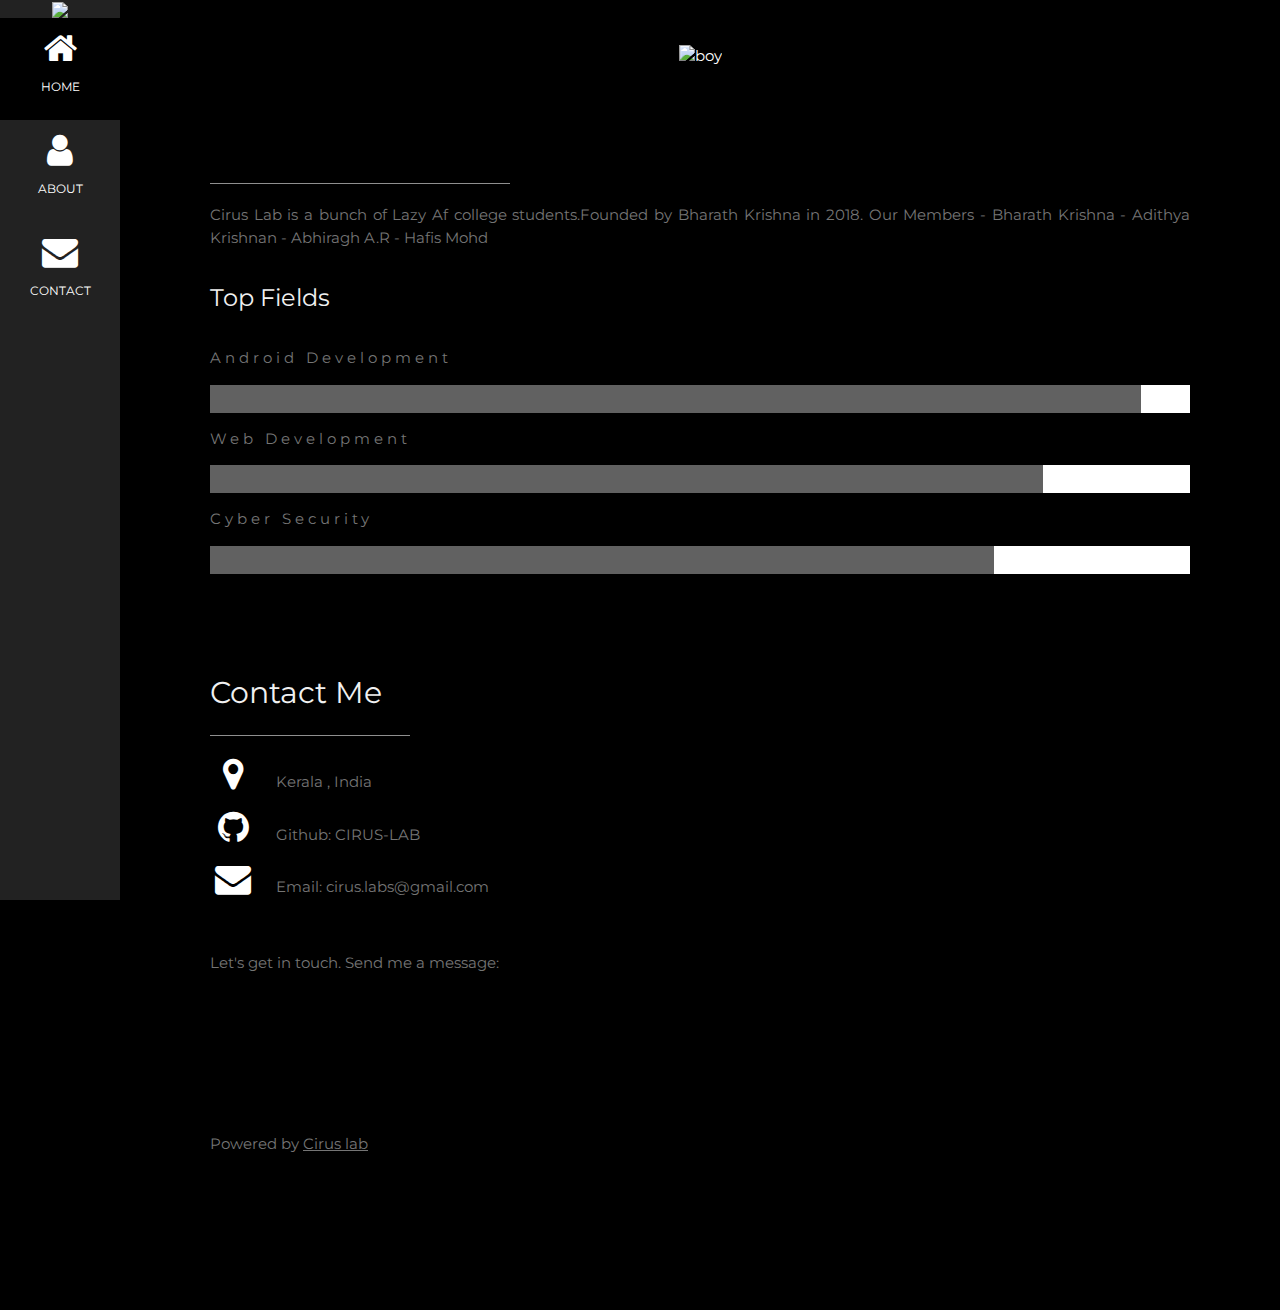
==== index.html @ 88f937fe "Merge pull request #1 from fal3n-4ngel/v2" ====
<!DOCTYPE html>
<html>
<title>Cirus Lab</title>
<meta charset="UTF-8">
<meta name="viewport" content="width=device-width, initial-scale=1">
<link rel="stylesheet" href="https://www.w3schools.com/w3css/4/w3.css">
<link rel="stylesheet" href="https://fonts.googleapis.com/css?family=Montserrat">
<link rel="stylesheet" href="https://cdnjs.cloudflare.com/ajax/libs/font-awesome/4.7.0/css/font-awesome.min.css">
<style>

body, h1,h2,h3,h4,h5,h6 {font-family: "Montserrat", sans-serif}
.w3-row-padding img {margin-bottom: 120px}
/* Set the width of the sidebar to 120px */
.w3-sidebar {width: 120px;background: #222;}
/* Add a left margin to the "page content" that matches the width of the sidebar (120px) */
#main {margin-left: 120px}
/* Remove margins from "page content" on small screens */
@media only screen and (max-width: 600px) {#main {margin-left: 0}}
</style>
<body class="w3-black">

<!-- Icon Bar (Sidebar - hidden on small screens) -->
<nav class="w3-sidebar w3-bar-block w3-small w3-hide-small w3-center">
  <!-- Avatar image in top left corner -->
  <img src="bg.png" style="width:100%">
  <a href="#" class="w3-bar-item w3-button w3-padding-large w3-black">
    <i class="fa fa-home w3-xxlarge"></i>
    <p>HOME</p>
  </a>
  <a href="#about" class="w3-bar-item w3-button w3-padding-large w3-hover-black">
    <i class="fa fa-user w3-xxlarge"></i>
    <p>ABOUT</p>
  </a>
  <a href="#contact" class="w3-bar-item w3-button w3-padding-large w3-hover-black">
    <i class="fa fa-envelope w3-xxlarge"></i>
    <p>CONTACT</p>
  </a>
</nav>

<!-- Navbar on small screens (Hidden on medium and large screens) -->
<div class="w3-top w3-hide-large w3-hide-medium" id="myNavbar">
  <div class="w3-bar w3-black w3-opacity w3-hover-opacity-off w3-center w3-small">
    <a href="#" class="w3-bar-item w3-button" style="width:25% !important">HOME</a>
    <a href="#about" class="w3-bar-item w3-button" style="width:25% !important">ABOUT</a>
    <a href="#contact" class="w3-bar-item w3-button" style="width:25% !important">CONTACT</a>
  </div>
</div>

<!-- Page Content -->
<div class="w3-padding-large" id="main">
  <!-- Header/Home -->
  <header class="w3-container w3-padding-32 w3-center w3-black" id="home">
    <img src="Cirus Lab.png" alt="boy" class="w3-image" width="100%" height="100%">
  </header>

  <!-- About Section -->
  <div class="w3-content w3-justify w3-text-grey w3-padding-64" id="about">
    <hr style="width:300px" class="w3-opacity">
    <p> Cirus Lab is a bunch of Lazy Af college students.Founded by Bharath Krishna in 2018. 
      Our Members
       - Bharath Krishna 
       - Adithya Krishnan
       - Abhiragh A.R
       - Hafis Mohd
    </p>
    <h3 class="w3-padding-16 w3-text-light-grey">Top Fields</h3>
    <p class="w3-wide">Android Development</p>
    <div class="w3-white">
      <div class="w3-dark-grey" style="height:28px;width:95%"></div>
    </div>
    <p class="w3-wide">Web Development</p>
    <div class="w3-white">
      <div class="w3-dark-grey" style="height:28px;width:85%"></div>
    </div>
    <p class="w3-wide">Cyber Security</p>
    <div class="w3-white">
      <div class="w3-dark-grey" style="height:28px;width:80%"></div>
    </div><br>
    
    

  
    
  <!-- Contact Section -->
  <div class="w3-padding-64 w3-content w3-text-grey" id="contact">
    <h2 class="w3-text-light-grey">Contact Me</h2>
    <hr style="width:200px" class="w3-opacity">

    <div class="w3-section">
      <p><i class="fa fa-map-marker fa-fw w3-text-white w3-xxlarge w3-margin-right"></i> Kerala , India</p>
      <p><i class="fa fa-github fa-fw w3-text-white w3-xxlarge w3-margin-right"></i> Github: CIRUS-LAB</p>
      <p><i class="fa fa-envelope fa-fw w3-text-white w3-xxlarge w3-margin-right"> </i> Email: cirus.labs@gmail.com</p>
    </div><br>
    <p>Let's get in touch. Send me a message:</p>

  <!-- End Contact Section -->
  </div>
  
    <!-- Footer -->
  <footer class="w3-content w3-padding-64 w3-text-grey w3-xlarge">
    <p class="w3-medium">Powered by <a href="https://github.com/CIRUS-LAB/" target="_blank" class="w3-hover-text-green">Cirus lab</a></p>
  <!-- End footer -->
  </footer>

<!-- END PAGE CONTENT -->
</div>

</body>
</html>
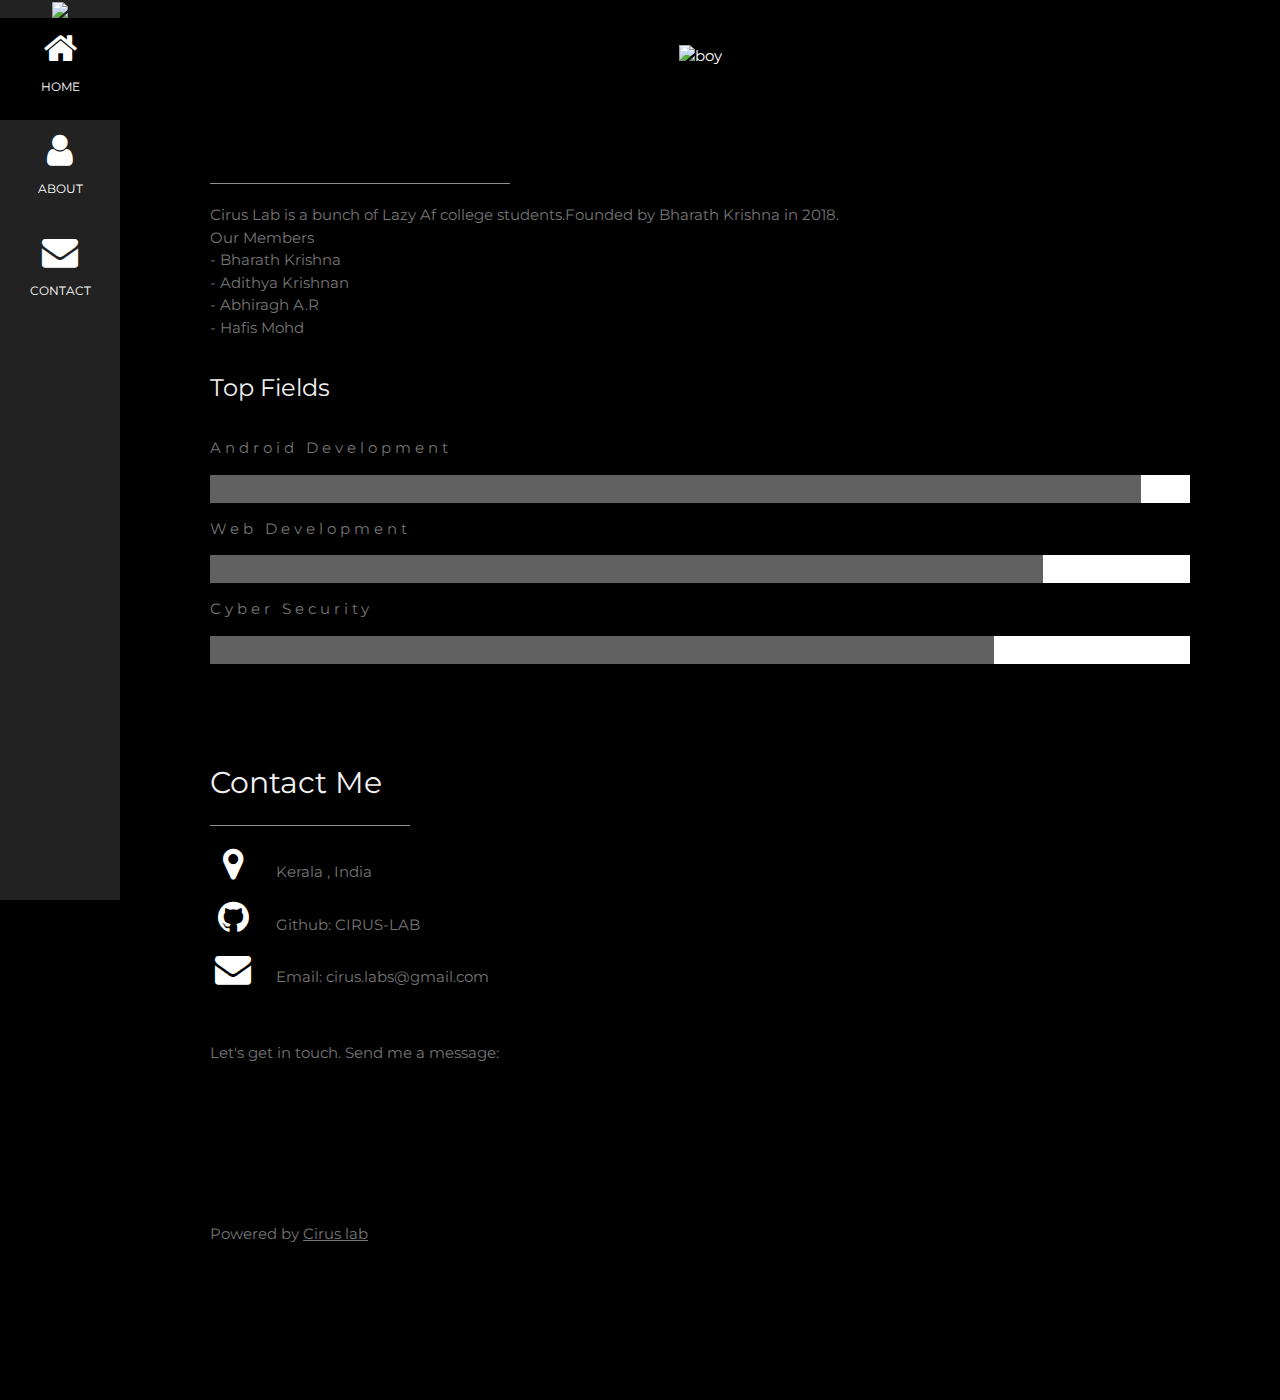
==== commit 2267412b: "Merge pull request #2 from fal3n-4ngel/v2" ====
--- a/index.html
+++ b/index.html
@@ -56,12 +56,12 @@
   <!-- About Section -->
   <div class="w3-content w3-justify w3-text-grey w3-padding-64" id="about">
     <hr style="width:300px" class="w3-opacity">
-    <p> Cirus Lab is a bunch of Lazy Af college students.Founded by Bharath Krishna in 2018. 
-      Our Members
-       - Bharath Krishna 
-       - Adithya Krishnan
-       - Abhiragh A.R
-       - Hafis Mohd
+    <p> Cirus Lab is a bunch of Lazy Af college students.Founded by Bharath Krishna in 2018. <br>
+      Our Members <br>
+       - Bharath Krishna <br>
+       - Adithya Krishnan <br>
+       - Abhiragh A.R <br>
+       - Hafis Mohd <br>
     </p>
     <h3 class="w3-padding-16 w3-text-light-grey">Top Fields</h3>
     <p class="w3-wide">Android Development</p>
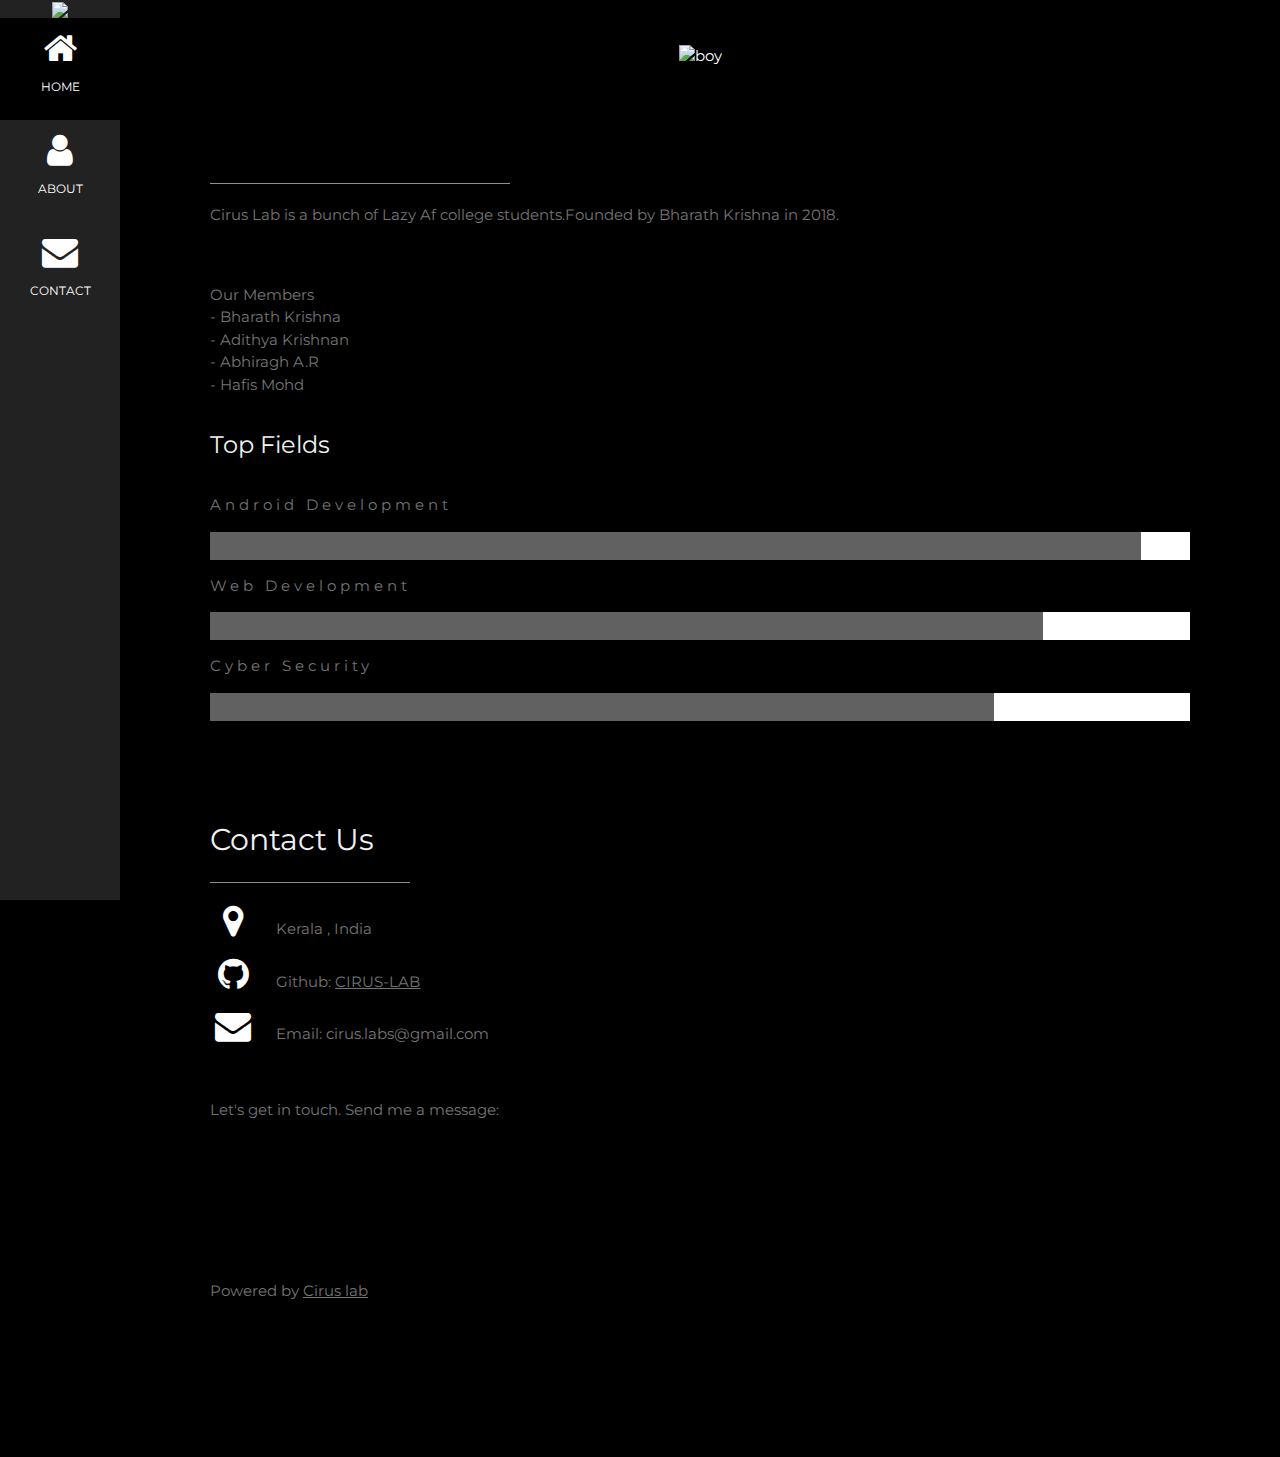
==== commit add8a705: "Update index.html" ====
--- a/index.html
+++ b/index.html
@@ -57,7 +57,7 @@
   <div class="w3-content w3-justify w3-text-grey w3-padding-64" id="about">
     <hr style="width:300px" class="w3-opacity">
     <p> Cirus Lab is a bunch of Lazy Af college students.Founded by Bharath Krishna in 2018. <br>
-      Our Members <br>
+     <h3 class="w3-padding-16 w3-text-light-grey"> </h3> Our Members <br>
        - Bharath Krishna <br>
        - Adithya Krishnan <br>
        - Abhiragh A.R <br>
@@ -83,12 +83,12 @@
     
   <!-- Contact Section -->
   <div class="w3-padding-64 w3-content w3-text-grey" id="contact">
-    <h2 class="w3-text-light-grey">Contact Me</h2>
+    <h2 class="w3-text-light-grey">Contact Us</h2>
     <hr style="width:200px" class="w3-opacity">
 
     <div class="w3-section">
       <p><i class="fa fa-map-marker fa-fw w3-text-white w3-xxlarge w3-margin-right"></i> Kerala , India</p>
-      <p><i class="fa fa-github fa-fw w3-text-white w3-xxlarge w3-margin-right"></i> Github: CIRUS-LAB</p>
+      <p><i class="fa fa-github fa-fw w3-text-white w3-xxlarge w3-margin-right"></i>  Github: <a href="https://github.com/CIRUS-LAB/" target="_blank" class="w3-hover-text-green">CIRUS-LAB </a></p>
       <p><i class="fa fa-envelope fa-fw w3-text-white w3-xxlarge w3-margin-right"> </i> Email: cirus.labs@gmail.com</p>
     </div><br>
     <p>Let's get in touch. Send me a message:</p>
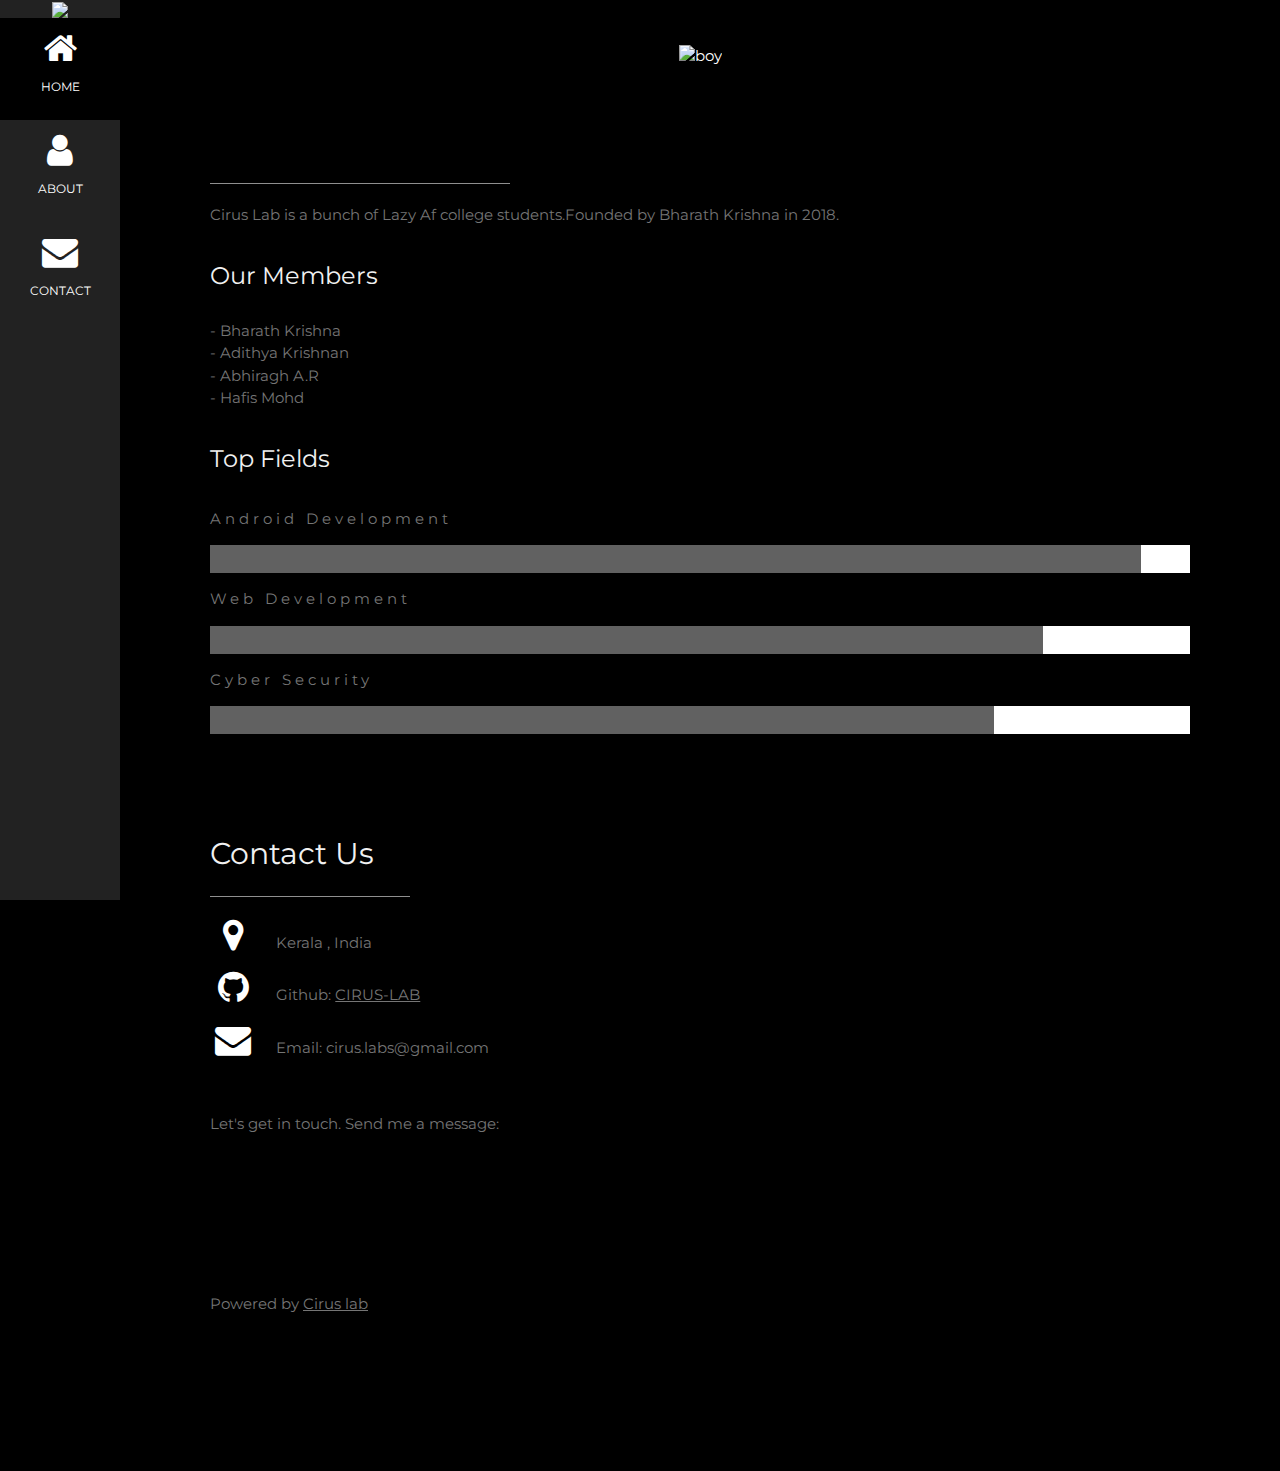
==== commit bf614820: "Update index.html" ====
--- a/index.html
+++ b/index.html
@@ -56,8 +56,8 @@
   <!-- About Section -->
   <div class="w3-content w3-justify w3-text-grey w3-padding-64" id="about">
     <hr style="width:300px" class="w3-opacity">
-    <p> Cirus Lab is a bunch of Lazy Af college students.Founded by Bharath Krishna in 2018. <br>
-     <h3 class="w3-padding-16 w3-text-light-grey"> </h3> Our Members <br>
+    <p> Cirus Lab is a bunch of Lazy Af college students.Founded by Bharath Krishna in 2018. 
+     <h3 class="w3-padding-16 w3-text-light-grey">  Our Members </h3> 
        - Bharath Krishna <br>
        - Adithya Krishnan <br>
        - Abhiragh A.R <br>
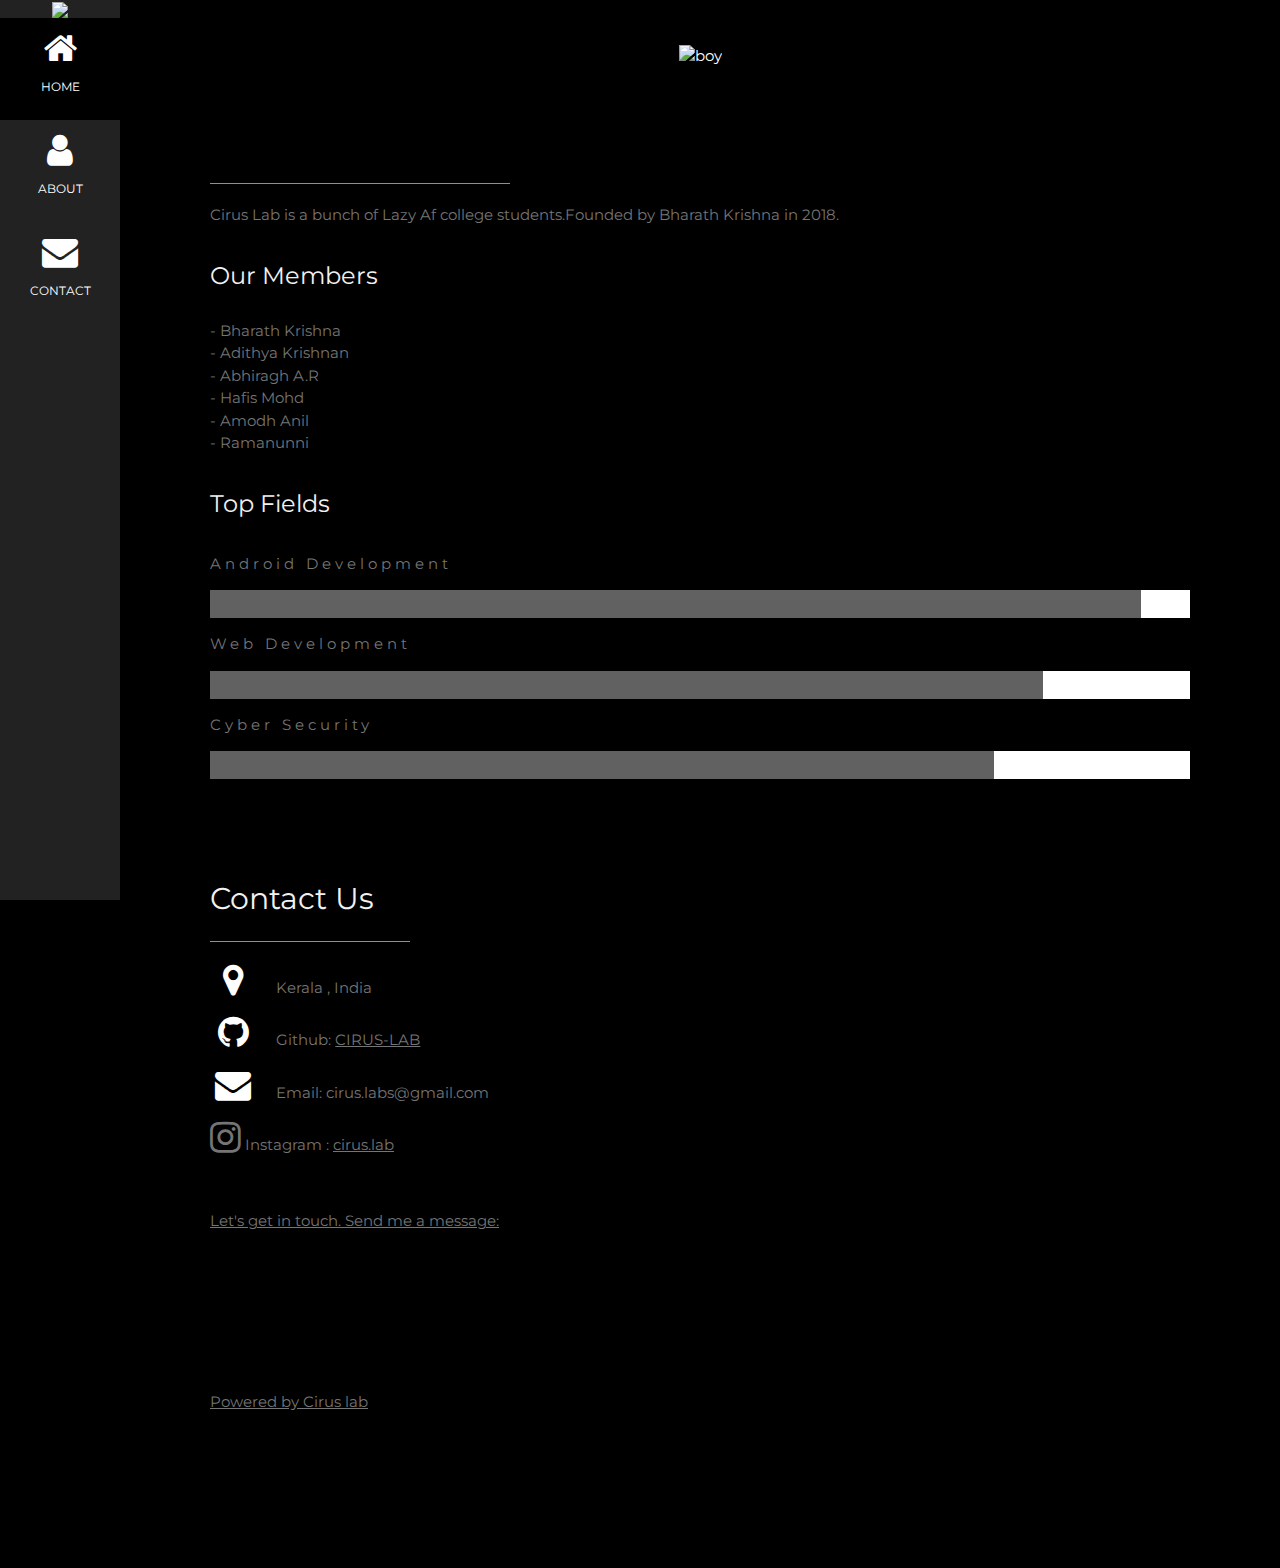
==== commit 9e3d0a63: "Update index.html" ====
--- a/index.html
+++ b/index.html
@@ -62,6 +62,8 @@
        - Adithya Krishnan <br>
        - Abhiragh A.R <br>
        - Hafis Mohd <br>
+       - Amodh Anil <br>
+       - Ramanunni <br>
     </p>
     <h3 class="w3-padding-16 w3-text-light-grey">Top Fields</h3>
     <p class="w3-wide">Android Development</p>
@@ -90,6 +92,7 @@
       <p><i class="fa fa-map-marker fa-fw w3-text-white w3-xxlarge w3-margin-right"></i> Kerala , India</p>
       <p><i class="fa fa-github fa-fw w3-text-white w3-xxlarge w3-margin-right"></i>  Github: <a href="https://github.com/CIRUS-LAB/" target="_blank" class="w3-hover-text-green">CIRUS-LAB </a></p>
       <p><i class="fa fa-envelope fa-fw w3-text-white w3-xxlarge w3-margin-right"> </i> Email: cirus.labs@gmail.com</p>
+      <p><i class="fa fa-instagram" style="font-size:36px"></i> Instagram : <a href="https://www.instagram.com/cirus.lab/" target="_blank" class="w3-hover-text-green">cirus.lab<p>
     </div><br>
     <p>Let's get in touch. Send me a message:</p>
 
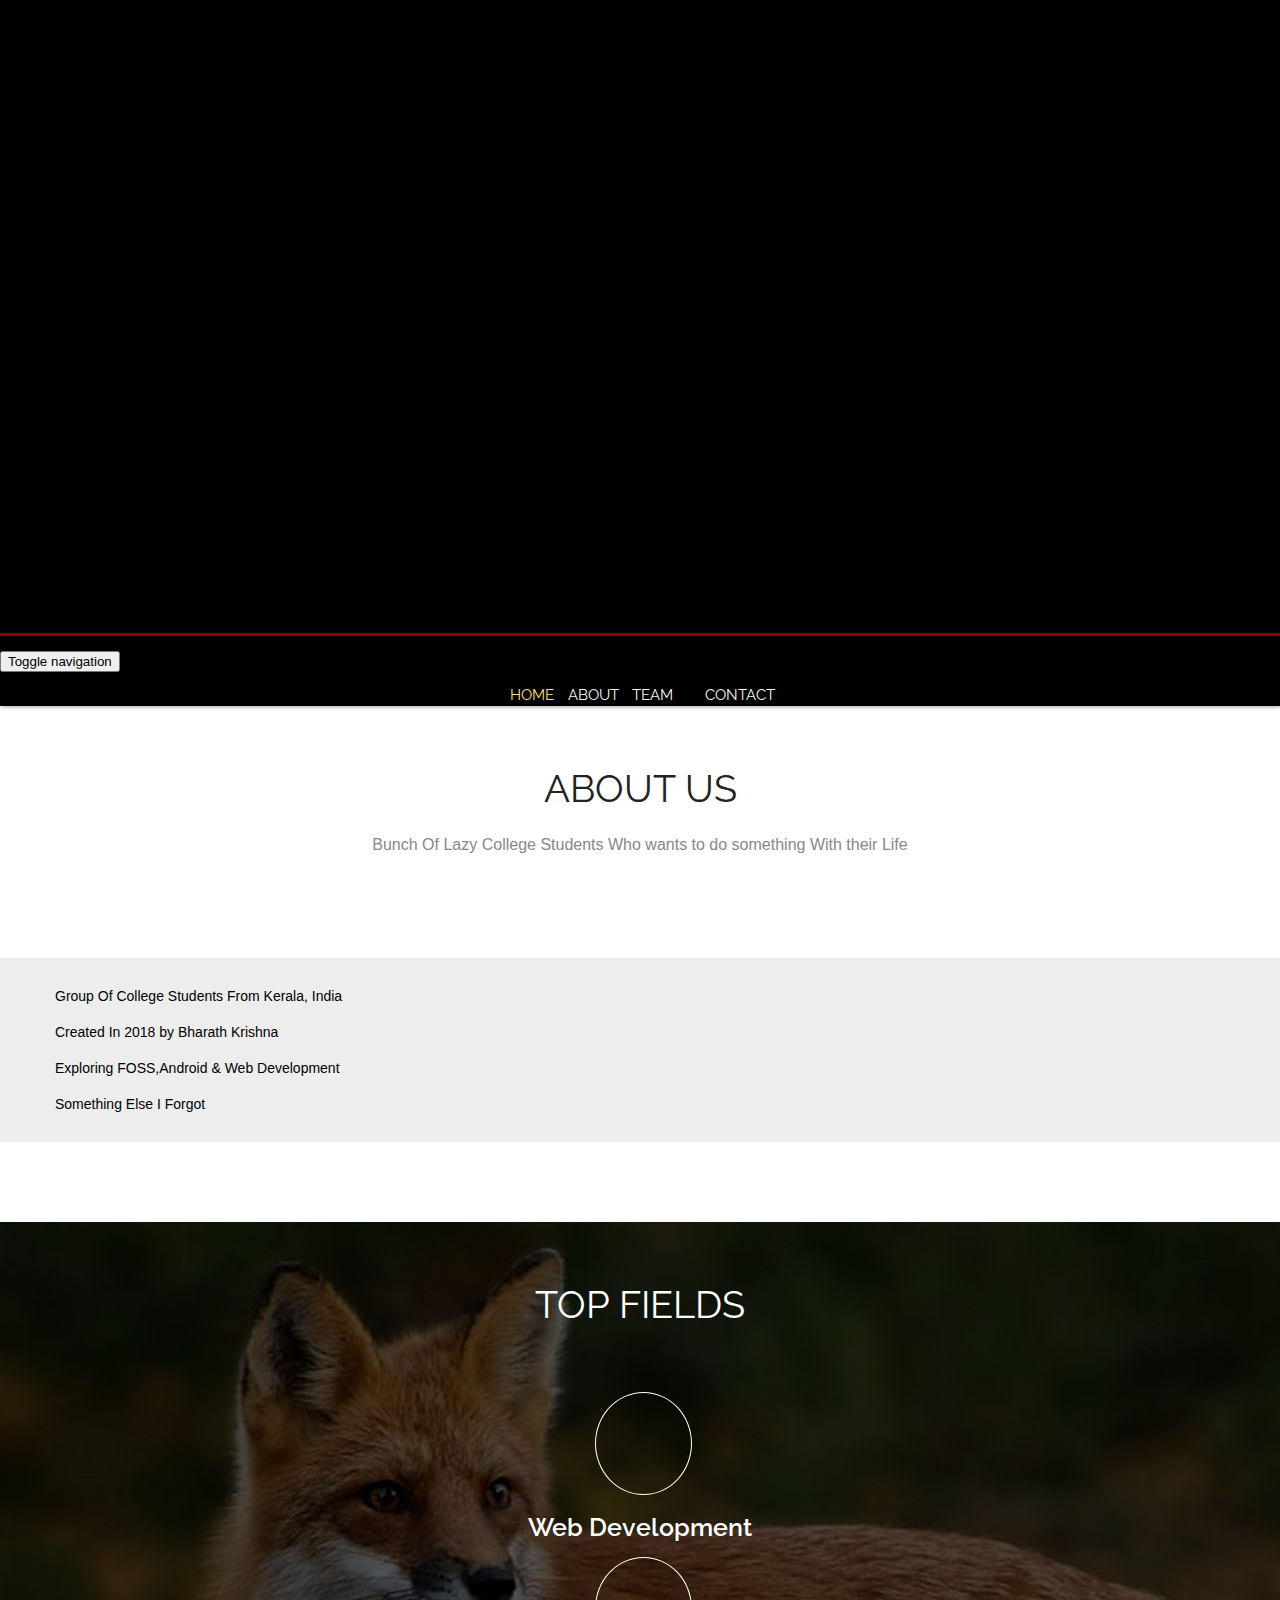
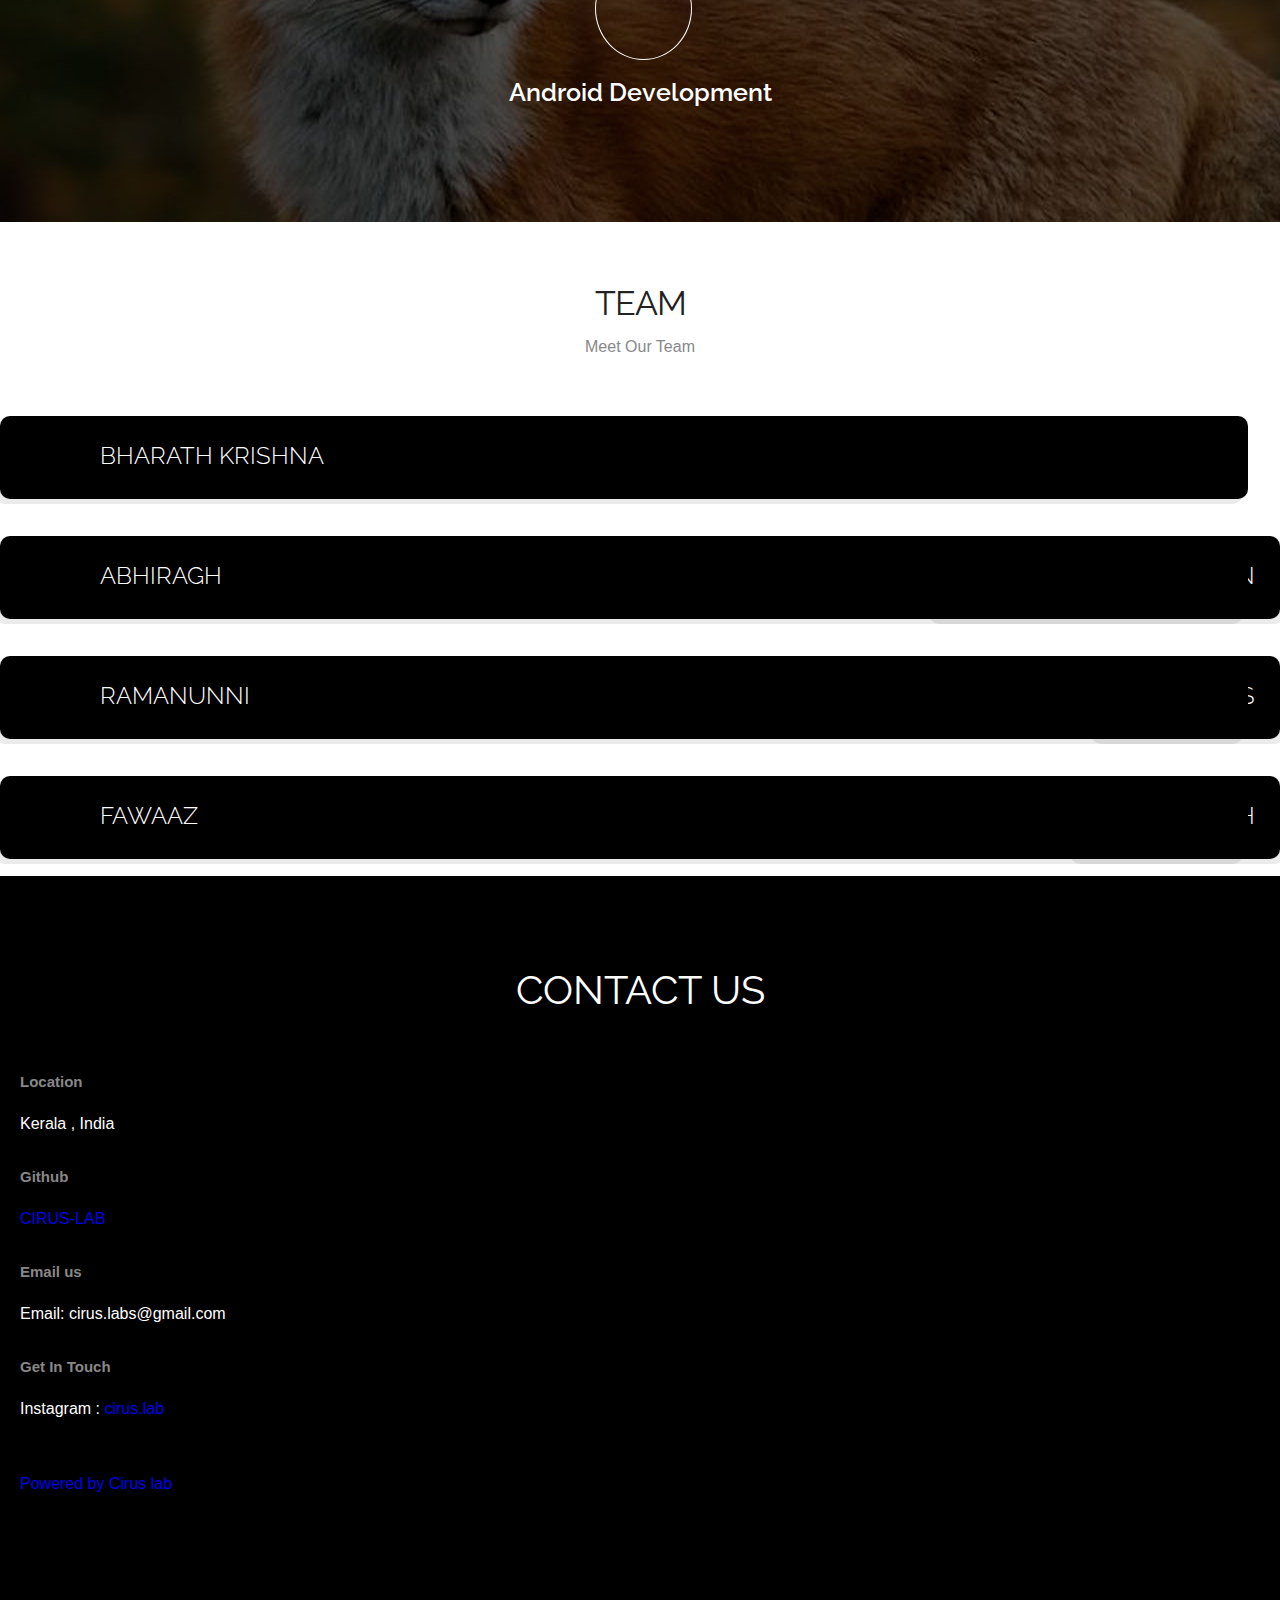
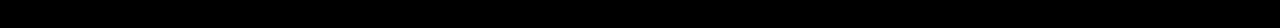
==== commit cdf8d28b: "CleanUP and Other Misc Changes" ====
--- a/index.html
+++ b/index.html
@@ -1,112 +1,214 @@
-<!DOCTYPE html>
-<html>
-<title>Cirus Lab</title>
-<meta charset="UTF-8">
-<meta name="viewport" content="width=device-width, initial-scale=1">
-<link rel="stylesheet" href="https://www.w3schools.com/w3css/4/w3.css">
-<link rel="stylesheet" href="https://fonts.googleapis.com/css?family=Montserrat">
-<link rel="stylesheet" href="https://cdnjs.cloudflare.com/ajax/libs/font-awesome/4.7.0/css/font-awesome.min.css">
-<style>
-
-body, h1,h2,h3,h4,h5,h6 {font-family: "Montserrat", sans-serif}
-.w3-row-padding img {margin-bottom: 120px}
-/* Set the width of the sidebar to 120px */
-.w3-sidebar {width: 120px;background: #222;}
-/* Add a left margin to the "page content" that matches the width of the sidebar (120px) */
-#main {margin-left: 120px}
-/* Remove margins from "page content" on small screens */
-@media only screen and (max-width: 600px) {#main {margin-left: 0}}
-</style>
-<body class="w3-black">
-
-<!-- Icon Bar (Sidebar - hidden on small screens) -->
-<nav class="w3-sidebar w3-bar-block w3-small w3-hide-small w3-center">
-  <!-- Avatar image in top left corner -->
-  <img src="bg.png" style="width:100%">
-  <a href="#" class="w3-bar-item w3-button w3-padding-large w3-black">
-    <i class="fa fa-home w3-xxlarge"></i>
-    <p>HOME</p>
-  </a>
-  <a href="#about" class="w3-bar-item w3-button w3-padding-large w3-hover-black">
-    <i class="fa fa-user w3-xxlarge"></i>
-    <p>ABOUT</p>
-  </a>
-  <a href="#contact" class="w3-bar-item w3-button w3-padding-large w3-hover-black">
-    <i class="fa fa-envelope w3-xxlarge"></i>
-    <p>CONTACT</p>
-  </a>
-</nav>
-
-<!-- Navbar on small screens (Hidden on medium and large screens) -->
-<div class="w3-top w3-hide-large w3-hide-medium" id="myNavbar">
-  <div class="w3-bar w3-black w3-opacity w3-hover-opacity-off w3-center w3-small">
-    <a href="#" class="w3-bar-item w3-button" style="width:25% !important">HOME</a>
-    <a href="#about" class="w3-bar-item w3-button" style="width:25% !important">ABOUT</a>
-    <a href="#contact" class="w3-bar-item w3-button" style="width:25% !important">CONTACT</a>
-  </div>
-</div>
-
-<!-- Page Content -->
-<div class="w3-padding-large" id="main">
-  <!-- Header/Home -->
-  <header class="w3-container w3-padding-32 w3-center w3-black" id="home">
-    <img src="Cirus Lab.png" alt="boy" class="w3-image" width="100%" height="100%">
-  </header>
-
-  <!-- About Section -->
-  <div class="w3-content w3-justify w3-text-grey w3-padding-64" id="about">
-    <hr style="width:300px" class="w3-opacity">
-    <p> Cirus Lab is a bunch of Lazy Af college students.Founded by Bharath Krishna in 2018. 
-     <h3 class="w3-padding-16 w3-text-light-grey">  Our Members </h3> 
-       - Bharath Krishna <br>
-       - Adithya Krishnan <br>
-       - Abhiragh A.R <br>
-       - Hafis Mohd <br>
-       - Amodh Anil <br>
-       - Ramanunni <br>
-    </p>
-    <h3 class="w3-padding-16 w3-text-light-grey">Top Fields</h3>
-    <p class="w3-wide">Android Development</p>
-    <div class="w3-white">
-      <div class="w3-dark-grey" style="height:28px;width:95%"></div>
-    </div>
-    <p class="w3-wide">Web Development</p>
-    <div class="w3-white">
-      <div class="w3-dark-grey" style="height:28px;width:85%"></div>
-    </div>
-    <p class="w3-wide">Cyber Security</p>
-    <div class="w3-white">
-      <div class="w3-dark-grey" style="height:28px;width:80%"></div>
-    </div><br>
-    
-    
-
-  
-    
-  <!-- Contact Section -->
-  <div class="w3-padding-64 w3-content w3-text-grey" id="contact">
-    <h2 class="w3-text-light-grey">Contact Us</h2>
-    <hr style="width:200px" class="w3-opacity">
-
-    <div class="w3-section">
-      <p><i class="fa fa-map-marker fa-fw w3-text-white w3-xxlarge w3-margin-right"></i> Kerala , India</p>
-      <p><i class="fa fa-github fa-fw w3-text-white w3-xxlarge w3-margin-right"></i>  Github: <a href="https://github.com/CIRUS-LAB/" target="_blank" class="w3-hover-text-green">CIRUS-LAB </a></p>
-      <p><i class="fa fa-envelope fa-fw w3-text-white w3-xxlarge w3-margin-right"> </i> Email: cirus.labs@gmail.com</p>
-      <p><i class="fa fa-instagram" style="font-size:36px"></i> Instagram : <a href="https://www.instagram.com/cirus.lab/" target="_blank" class="w3-hover-text-green">cirus.lab<p>
-    </div><br>
-    <p>Let's get in touch. Send me a message:</p>
-
-  <!-- End Contact Section -->
-  </div>
-  
-    <!-- Footer -->
-  <footer class="w3-content w3-padding-64 w3-text-grey w3-xlarge">
-    <p class="w3-medium">Powered by <a href="https://github.com/CIRUS-LAB/" target="_blank" class="w3-hover-text-green">Cirus lab</a></p>
-  <!-- End footer -->
-  </footer>
-
-<!-- END PAGE CONTENT -->
-</div>
-
-</body>
-</html>
+<!doctype html>
+<html>
+<head>
+<meta charset="utf-8">
+<meta name="viewport" content="width=device-width, maximum-scale=1">
+<title>Cirus Lab</title>
+<link rel="icon" href="favicon.png" type="image/png">
+<link href="css/bootstrap.min.css" rel="stylesheet" type="text/css">
+<link rel="stylesheet" href="js/fancybox/jquery.fancybox.css" type="text/css" media="screen" />
+<link href="css/style.css" rel="stylesheet" type="text/css"> 
+<link href="css/font-awesome.css" rel="stylesheet" type="text/css"> 
+<link href="css/animate.css" rel="stylesheet" type="text/css">
+ 
+<!--[if lt IE 9]>
+    <script src="js/respond-1.1.0.min.js"></script>
+    <script src="js/html5shiv.js"></script>
+    <script src="js/html5element.js"></script>
+<![endif]-->
+ 
+</head>
+<body>
+ <div id="carousel" class="carousel slide carousel-fade" data-ride="carousel">
+
+    <!-- Carousel items -->
+    <div class="carousel-inner">
+        <div class="active item">
+		<div class="caption zoomIn wow animated"> 
+		<img class="" src="img/LogoFox.png" alt="">		 
+              </div>
+              <img class="" src="img/slide1.jpg" alt=""></div>
+
+<!--Header_section-->
+<header id="header_wrapper">
+  <div class="container">
+    <div class="header_box">
+      <!--<div class="logo"><a href="#">Resume</a></div>-->
+	  <nav class="navbar navbar-inverse" role="navigation">
+      <div class="navbar-header">
+        <button type="button" id="nav-toggle" class="navbar-toggle" data-toggle="collapse" data-target="#main-nav"> <span class="sr-only">Toggle navigation</span> <span class="icon-bar"></span> <span class="icon-bar"></span> <span class="icon-bar"></span> </button>
+        </div>
+	    <div id="main-nav" class="collapse navbar-collapse navStyle">
+			<ul class="nav navbar-nav" id="mainNav">
+			  <li class="active"><a href="#carousel" class="scroll-link">Home</a></li>
+			  <li><a href="#aboutUs" class="scroll-link"> About</a></li> 
+			  <li><a href="#experience" class="scroll-link"> Team</a></li> 
+			  <li><a href="#contact" class="scroll-link">Contact</a></li>
+			</ul>
+      </div>
+	 </nav>
+    </div>
+  </div>
+</header>
+<!--Header_section--> 
+
+<section id="aboutUs"><!--Aboutus-->
+<div class="inner_wrapper about-us aboutUs-container fadeInLeft animated wow">
+  <div class="container">
+    <h2>About Us</h2>
+	<h6>Bunch Of Lazy College Students Who wants to do something With their Life</h6>
+    <div class="inner_section">
+ <div class="row">
+        <p></p>
+
+									<ul class="about-us-list">
+									        <li class="points">Group Of College Students From Kerala, India</li>
+										<li class="points">Created In 2018 by Bharath Krishna</li> 
+                                        <li class="points">Exploring FOSS,Android & Web Development</li>
+										<li class="points">Something Else I Forgot</li>
+									
+									</ul><!-- /.about-us-list -->
+								 
+      </div>
+    </div>
+	     </div>
+  </div> 
+  </div>
+</section>
+<!--Aboutus--> 
+
+
+<!--Service-->
+<section  id="service">
+  <div class="container">
+    <h2>Top Fields</h2>
+    <div class="service_wrapper">
+      <div class="row">
+        <div class="col-md-3">
+		
+        </div>
+        <div class="col-md-3"> 
+		<div class="service_icon icon2  delay-03s animated wow zoomIn"> <span><i class="fa fa-keyboard-o"></i></span> </div> 
+		<div class="service_block">
+            <h3 class="animated fadeInUp wow">Web Development</h3>
+          </div>
+        </div>
+        <div class="col-md-3">
+		<div class="service_icon icon3  delay-03s animated wow zoomIn"> <span><i class="fa fa-mobile"></i></span> </div>
+          <div class="service_block">
+            
+            <h3 class="animated fadeInUp wow">Android Development</h3>
+          </div>
+        </div>
+		  <div class="col-md-3">
+        </div>
+      </div> 
+	 
+    </div>
+  </div>
+</section>
+<!--/Portfolio --> 
+<section id="experience">
+<div class="container">
+    <section id="news" class="white-bg padding-top-bottom">
+	 <div class="section-title">
+      <h2>ㅤ</h2>
+      <h2>Team</h2>
+      
+      
+	<h6>Meet Our Team</h6>
+	  
+    </div>
+    	<div class="container">
+				<div class="row">
+					<div class="col-sm-6 news-item">
+						<div class="news-content">
+							<h2 class="news-title">Bharath Krishna</h2> 
+						</div>
+					</div>
+					
+					<div class="col-sm-6 news-item right">
+						<div class="news-content">
+							<h2 class="news-title">Adithya Krishnan</h2> 
+						</div>
+					</div>
+					
+					<div class="col-sm-6 news-item">
+						<div class="news-content">
+							<h2 class="news-title">Abhiragh</h2> 
+						</div>
+					</div>
+					
+					<div class="col-sm-6 news-item right">
+						<div class="news-content">
+							<h2 class="news-title">Hafis</h2> 
+						</div>
+					</div>
+					
+					<div class="col-sm-6 news-item">
+						<div class="news-content">
+							<h2 class="news-title">Ramanunni</h2> 
+						</div>
+					</div>
+					
+					<div class="col-sm-6 news-item right">
+						<div class="news-content">
+							<h2 class="news-title">Amodh</h2> 
+						</div>
+					</div>
+					<div class="col-sm-6 news-item">
+						<div class="news-content">
+							<h2 class="news-title">Fawaaz</h2> 
+						</div>
+					</div>
+					
+		</div>
+	</section>
+</div>				                                                      
+</section> 
+<!--Footer-->
+<footer class="footer_wrapper" id="contact">
+  <div class="container">
+    <section class="page_section contact" id="contact">
+      <div class="contact_section">
+        <h2>Contact Us</h2>
+      </div>
+      <div class="row">
+        <img src="img/bg.png" alt="" style="float: right;>
+        <div class="col-lg-4 wow fadeInLeft">	
+		 <div class="contact_info">
+                            <div class="detail">
+                                <h4>Location</h4>
+                                <p><i class="fa fa-map-marker fa-fw w3-text-white w3-xxlarge w3-margin-right"></i> Kerala , India</p>
+                            </div>
+                            <div class="detail">
+                                <h4>Github</h4>
+                                <p><i class="fa fa-github fa-fw w3-text-white w3-xxlarge w3-margin-right"></i>  <a href="https://github.com/CIRUS-LAB/" target="_blank" class="w3-hover-text-green">CIRUS-LAB </a></p>
+                            </div>
+                            <div class="detail">
+                                <h4>Email us</h4>
+                                <p><i class="fa fa-envelope fa-fw w3-text-white w3-xxlarge w3-margin-right"> </i> Email: cirus.labs@gmail.com</p>
+                            </div> 
+                            <div class="detail">
+                                <h4>Get In Touch</h4>
+                                <p><i class="fa fa-instagram fa-fw w3-text-white w3-xxlarge w3-margin-right"></i> Instagram : <a href="https://www.instagram.com/cirus.lab/" target="_blank" class="w3-hover-text-green">cirus.lab<p>
+    </div><br>
+    
+    <!-- Footer -->
+  <footer class="w3-content w3-padding-64 w3-text-grey w3-xlarge">
+    <p class="w3-medium">Powered by <a href="https://github.com/CIRUS-LAB/" target="_blank" class="w3-hover-text-green">Cirus lab</a></p>
+  <!-- End footer -->
+  </footer>
+
+<script type="text/javascript" src="js/jquery-1.11.0.min.js"></script>
+<script type="text/javascript" src="js/bootstrap.min.js"></script>
+<script type="text/javascript" src="js/jquery-scrolltofixed.js"></script>
+<script type="text/javascript" src="js/jquery.nav.js"></script> 
+<script type="text/javascript" src="js/jquery.easing.1.3.js"></script>
+<script type="text/javascript" src="js/jquery.isotope.js"></script>
+<script src="js/fancybox/jquery.fancybox.pack.js" type="text/javascript"></script> 
+<script type="text/javascript" src="js/wow.js"></script> 
+<script type="text/javascript" src="js/custom.js"></script>
+
+</body>
+</html>
--- a/css/style.css
+++ b/css/style.css
@@ -0,0 +1,2444 @@
+/*
+Author URI: http://webthemez.com/
+Note: 
+Licence under Creative Commons Attribution 3.0 
+-------------------------------------------------------*/
+
+@charset "utf-8";
+@import url(http://fonts.googleapis.com/css?family=Raleway:800,700,400);
+@import url(http://fonts.googleapis.com/css?family=Signika:400,600);
+
+/* Reset
+---------------------------------*/
+ul {
+    list-style: none;
+}
+
+.figure {
+    margin: 0px;
+}
+
+img {
+    max-width: 100%;
+}
+
+a, a:hover, a:active {
+    outline: 0px !important;
+	text-decoration:none;
+}
+.clear {
+    clear: both;
+    display: block;
+    overflow: hidden;
+    visibility: hidden;
+    width: 0;
+    height: 0;
+}
+.clearfix:before,
+.clearfix:after {
+    content: '\0020';
+    display: block;
+    overflow: hidden;
+    visibility: hidden;
+    width: 0;
+    height: 0;
+}
+
+.clearfix:after {
+    clear: both;
+}
+
+/*carousel*/
+.carousel-fade .carousel-inner .item {
+  transition-property: opacity;
+}
+.carousel-fade .carousel-inner .item,
+.carousel-fade .carousel-inner .active.left,
+.carousel-fade .carousel-inner .active.right {
+  opacity: 0;
+}
+.carousel-fade .carousel-inner .active,
+.carousel-fade .carousel-inner .next.left,
+.carousel-fade .carousel-inner .prev.right {
+  opacity: 1;
+}
+.carousel-fade .carousel-inner .next,
+.carousel-fade .carousel-inner .prev,
+.carousel-fade .carousel-inner .active.left,
+.carousel-fade .carousel-inner .active.right {
+  left: 0;
+  transform: translate3d(0,0,0);
+}
+.carousel-fade .carousel-control {
+  z-index: 2;
+}
+.carousel,
+.carousel-inner,
+.carousel-inner .item {
+  height: 100%;
+}
+.item:nth-child(1) {
+  background: darkred;
+}
+.item:nth-child(2) {
+  background: red;
+}
+.item:nth-child(3) {
+  background: orange;
+}
+.caption {position: absolute;top: 0%;right: 0;padding: 25px;padding-left: 25px;left: 0;}
+.carousel-fade .carousel-control {
+  z-index: 2;
+  font-size: 90px;
+  top: 38%;
+}
+.carousel-indicators li { 
+  background-color: rgba(0,0,0,0);
+  border: 1px solid #FEE16F;
+  border-radius: 0;
+}
+.carousel-indicators .active { 
+  background-color: #FEE16F;
+}
+.caption h2{
+color:#FFE270;
+line-height:45px;
+font-size: 50px;
+}
+.caption strong { 
+  font-size: 26px;
+}
+
+/* Common style */
+.grid figure {
+	position: relative;
+	float: left;
+	overflow: hidden;
+	margin: 10px 1%;
+	min-width: 320px;
+	max-width: 480px;
+	max-height: 360px;
+	width: 48%;
+	background: #3085a3;
+	text-align: center;
+	cursor: pointer;
+}
+
+.grid figure img {
+	position: relative;
+	display: block;
+	min-height: 100%;
+	max-width: 100%;
+	opacity: 0.8;
+}
+
+.grid figure figcaption {
+	padding: 2em;
+	color: #fff;
+	text-transform: uppercase;
+	font-size: 1.25em;
+	-webkit-backface-visibility: hidden;
+	backface-visibility: hidden;
+}
+
+.grid figure figcaption::before,
+.grid figure figcaption::after {
+	pointer-events: none;
+}
+
+.grid figure figcaption,
+.grid figure figcaption > a {
+	position: absolute;
+	top: 0;
+	left: 0;
+	width: 100%;
+	height: 100%;
+}
+
+/* Anchor will cover the whole item by default */
+/* For some effects it will show as a button */
+.grid figure figcaption > a {
+	z-index: 1000;
+	text-indent: 200%;
+	white-space: nowrap;
+	font-size: 0;
+	opacity: 0;
+}
+
+.grid figure h2 {
+	word-spacing: -0.15em;
+	font-weight: 300;
+}
+
+.grid figure h2 span {
+	font-weight: 800;
+}
+
+.grid figure h2,
+.grid figure p {
+	margin: 0;
+}
+
+.grid figure p {
+	letter-spacing: 1px;
+	font-size: 68.5%;
+}
+
+/*---------------*/
+/***** Oscar *****/
+/*---------------*/
+
+figure.effect-oscar {
+	/* background: -webkit-linear-gradient(45deg, #22682a 0%, #9b4a1b 40%, #3a342a 100%); */
+	background: linear-gradient(45deg, #22682a 0%,#9b4a1b 40%,#3a342a 100%);
+}
+
+figure.effect-oscar img {
+	opacity: 0.9;
+	-webkit-transition: opacity 0.35s;
+	transition: opacity 0.35s;
+}
+
+figure.effect-oscar figcaption {
+	padding: 3em;
+	background-color: rgba(53, 46, 15, 0.58);
+	-webkit-transition: background-color 0.35s;
+	transition: background-color 0.35s;
+}
+
+figure.effect-oscar figcaption::before {
+	position: absolute;
+	top: 30px;
+	right: 30px;
+	bottom: 30px;
+	left: 30px;
+	border: 1px solid #fff;
+	content: '';
+}
+
+figure.effect-oscar h2 {
+	margin: 20% 0 10px 0;
+	-webkit-transition: -webkit-transform 0.35s;
+	transition: transform 0.35s;
+	-webkit-transform: translate3d(0,100%,0);
+	transform: translate3d(0,100%,0);
+	color: #BEA726;
+}
+
+figure.effect-oscar figcaption::before,
+figure.effect-oscar p {
+	opacity: 0;
+	-webkit-transition: opacity 0.35s, -webkit-transform 0.35s;
+	transition: opacity 0.35s, transform 0.35s;
+	-webkit-transform: scale(0);
+	transform: scale(0);
+}
+
+figure.effect-oscar:hover h2 {
+	-webkit-transform: translate3d(0,0,0);
+	transform: translate3d(0,0,0);
+	color: #FFFFFF;
+}
+
+figure.effect-oscar:hover figcaption::before,
+figure.effect-oscar:hover p {
+	opacity: 1;
+	-webkit-transform: scale(1);
+	transform: scale(1);
+	color:#fff;+++++++
+}
+
+figure.effect-oscar:hover figcaption {
+	background-color: rgba(58,52,42,0);
+}
+
+figure.effect-oscar:hover img {
+	opacity: 0.4;
+}
+
+/* Styles
+---------------------------------*/
+body {
+    background: #fff;
+    font-family: 'Open Sans', sans-serif;
+    font-size: 14px;
+    font-weight: normal;
+    color: #888888;
+    margin: 0;
+}
+
+h2 {
+    font-size: 38px;
+    color: #222222;
+    font-family: 'Raleway', sans-serif;
+    font-weight: normal;
+    margin: 0px 0 25px 0;
+    text-align: center;
+    text-transform: uppercase;
+}
+
+h3 {
+    font-family: 'Open Sans', sans-serif;
+    font-weight: 600;
+    color: #222222;
+    font-size: 18px;
+    margin: 0 0 5px 0;
+}
+
+h6 {
+    font-size: 16px;
+    color: #888888;
+    font-family: 'Open Sans', sans-serif;
+    font-weight: 400;
+    text-align: center;
+    margin: 0 0 60px 0;
+}
+
+p {
+    line-height: 24px;
+    margin: 0;
+}
+
+/* Header Styles
+---------------------------------*/
+
+#header_wrapper {
+    background: #000;
+    padding: 15px 0px;
+	
+	box-shadow: 1px 1px 4px rgba(60, 60, 60, 0.44);
+    position: relative;
+}
+
+.header_box {
+    position: relative;
+    /* z-index: 9999999999999999999999999999999999; */
+}
+
+.logo a{
+    float: left;
+	
+    font-size: 28px;
+    line-height: 50px;
+    color: #FF6C71;
+}
+
+.res-nav_click {
+    display: none;
+}
+	
+
+/* Nav Styles
+---------------------------------*/
+.navbar-inverse {
+    background-color: transparent;
+    border-color: transparent;
+}
+
+.navbar {
+    border: 0px solid #fff;
+    min-height: 40px;
+    margin-bottom: 0px;
+}
+
+.navbar-inverse .navbar-nav > li > a {
+    color: #F7F7F7;
+}
+
+.navStyle {
+    float: right;
+}
+
+.navStyle ul {
+    list-style: none;
+    padding: 0px;
+}
+
+.navStyle ul li {
+    display: inline-block;
+    margin: 0 5px;
+}
+
+.navStyle ul li:first-child {
+	/*margin:0px;*/;
+}
+
+.navStyle ul li:last-child {
+    margin: 0 0 0 23px;
+}
+
+.navStyle ul li a {
+    display: block;
+    font-size: 15px;
+    color: #222222;
+    font-family: 'Raleway', sans-serif;
+    text-decoration: none;
+    text-transform: uppercase;
+    font-weight: 400;
+    transition: all 0.2s ease-in-out;
+    -moz-transition: all 0.2s ease-in-out;
+    -webkit-transition: all 0.2s ease-in-out;
+}
+
+.navStyle ul li a:hover {
+    color: #ED5441;
+}
+
+.navStyle > li > a:hover, .nav > li > a:focus {
+    text-decoration: none;
+    color: #ED5441;
+    background-color: transparent;
+}
+
+.navbar-inverse .navbar-nav > li > a:hover, .navbar-inverse .navbar-nav > li > a:focus {
+    color: #FFFFFF;
+    background-color: transparent;
+}
+
+.navbar-inverse .navbar-nav > .active > a, .navbar-inverse .navbar-nav > .active > a:hover, .navbar-inverse .navbar-nav > .active > a:focus {
+    color: #FEE16F;
+    background-color: transparent;
+    border-radius: 4px;
+}
+
+.navStyle > li.active > a,
+.navStyle > li.active > a:hover {
+    text-decoration: none;
+    color: #ED5441;
+    background-color: transparent;
+}
+
+.borderLeft {
+    border-left: 1px solid #DADADA;
+}
+
+.borderTop {
+    margin-top: 30px;
+    border-top: 1px solid #DADADA;
+}
+
+.mrgTop {
+    margin-top: 30px;
+}
+
+.text-center {
+  text-align: center;
+}
+#head {
+  background: #f4f4f4 url(../img/bg_head.jpg) top center;
+  background-size: cover;
+  color: #7C7C7C;
+  padding: 120px 0;
+}
+#head img.img-circle {
+  display: block;
+  width: 140px;
+  height: 140px;
+  overflow: hidden;
+  border: 8px dotted rgba(255, 255, 255, 0.23);
+  margin: 0 auto 20px;
+  box-shadow: 0px 2px 4px rgba(0, 0, 0, 0.18);
+}
+#head .title {
+  font-family: Alice, Georgia, serif;
+  font-size: 49px;
+  font-size: 3.0625rem;
+}
+#head .title a {
+  text-decoration: none;
+  color: #333333;
+}
+#head .tagline {
+  display: block;
+  font-size: 14px;
+  font-size: 0.875rem;
+  line-height: 1.2em;
+  color: #7C7C7C;
+  margin: 5px 0 0;
+}
+#head .tagline b {
+  font-weight: normal;
+}
+#head .tagline a {
+  color: #5E5E5E;
+}
+.home #head {
+  padding: 90px 0;
+}
+.home #head .title {
+  font-size: 49px;
+  font-size: 3.0625rem;
+}
+.home #head .tagline {
+  font-size: 16px;
+  font-size: 1rem;
+  margin: 15px 0 0;
+}
+
+/* Top_content
+---------------------------------*/
+
+.top_cont_outer {
+    background: #ED5441;
+    position: relative; 
+    background: url('../img/main2.jpg') no-repeat;
+	background-size: cover; 
+}
+
+.hero_section {
+    position: relative;
+    padding-top: 72px;
+}
+.hero_wrapper {
+background: rgba(10, 21, 37, 0.69);
+height: 650px;
+}
+.white_pad {
+    position: relative;
+    right: 0px;
+    bottom: 0px;
+}
+
+.white_pad img {
+    position: absolute;
+    right: 0px;
+    bottom: 0px;
+}
+
+.top_left_cont {
+    padding: 15px 0;
+}
+
+.top_left_cont h3 {
+    font-size: 16px;
+    color: #f56eab;
+    margin: 0 0 20px 0;
+    text-align: left;
+    font-weight: 700;
+}
+
+.top_left_cont h2 {
+    font-size: 36px;
+    color: #FFF;
+    line-height: 58px;
+    margin: 0 0 26px 0;
+    font-family: 'Raleway', sans-serif;
+    text-align: center;
+    text-transform: capitalize;
+}
+
+.top_left_cont h2 strong {
+    font-weight: 400;
+	
+    color: #FFFFFF;
+    font-size: 28px;
+    text-transform: capitalize;
+}
+
+.top_left_cont p {
+font-size: 18px;
+color: #FFFFFF;
+margin: 0 0 30px 0;
+line-height: 33px;
+text-align: center;
+font-weight: normal;
+font-size: 20px;
+/* font-weight: 300; */
+text-align: center;
+letter-spacing: 1px;
+}
+
+a.read_more, a.read_more2 {
+    font-family: 'Raleway', sans-serif;
+    display: block;
+    font-size: 20px;
+    width: 178px;
+    height: 46px;
+    line-height: 46px;
+    border-radius: 3px;
+    text-align: center;
+    text-transform: uppercase;
+    font-weight: 400;
+    transition: all 0.2s ease-in-out;
+    -moz-transition: all 0.2s ease-in-out;
+    -webkit-transition: all 0.2s ease-in-out;
+    background: transparent;
+    color: #fff;
+    border: 1px solid #fff;
+	margin:0 auto;
+    text-transform: capitalize;
+}
+a.read_more{
+	 color: #3C3C3C;
+	 border: 1px solid #3C3C3C;
+}
+a.read_more2:hover, a.read_more:hover {
+    background: #FFFFFF;
+    color: #F74C4C;
+    border: 1px solid #FFFFFF;
+}
+a.read_more:hover {
+    background: #fff;
+    color: #ED5441;
+    border: 1px solid #ED5441;
+}
+
+div#main-nav {
+  width: 100%;
+  text-align: center;
+}	
+.navbar-nav {
+  width: 100%;
+}
+.navbar-nav>li {
+  float: initial !important;
+}
+
+
+
+
+
+/* Services
+---------------------------------*/
+
+#service {
+    padding: 60px 0px;
+    background: url('../img/slide4.jpg') top left no-repeat !important;
+}
+#service h2{
+  color: #fff;
+
+}
+.service_wrapper {
+    padding: 40px 0 40px;
+}
+
+.service_section {
+}
+
+.service_block {
+    text-align: center;
+    padding-left: 15px;
+    padding-right: 15px; 
+	position: relative;
+}
+
+.service_icon {  
+    width: 90px;
+    height: 85px;
+    margin: 0px auto 25px; 
+}
+
+ 
+
+.service_icon span {
+    background: transparent; 
+    display: block;
+    height: 95px;
+    width: 95px;
+	
+    border: 1px solid #FFFFFF;
+    border-radius: 50%;
+    padding: 6px 0 0;
+}
+
+.service_icon i {
+  color: #FEE16F;
+font-size: 40px;
+margin-top: 0;
+position: relative;
+top: 20px;
+z-index: 20;
+display: block;
+text-align: center;
+}
+
+.service_block h3 {
+    font-family: 'Raleway', sans-serif;
+    font-weight: 600;
+    font-size: 25px;
+    color: #fff;
+margin: 35px 0 15px; 
+}
+#service h6{
+color:#fff;
+}
+.service_block p {
+    font-size: 16px;
+    color: #A5A5A5;
+    margin: 0 0 35px 0; 
+}
+	
+
+
+/* Latest Work
+---------------------------------*/
+
+
+#work_outer {
+    background: #f9f9f9;
+    padding: 70px 0px;
+    position: relative;
+}
+
+.work_pic {
+    position: absolute;
+    right: 0;
+    top: 25%;
+    width: 50%;
+}
+
+.inner_section {
+    padding: 0px;
+}
+
+.service-list {
+    padding: 0 0 0 0;
+    font-size: 14px;
+    margin-bottom: 40px;
+}
+
+.service-list-col1 {
+    float: left;
+    width: 60px;
+    text-align: center;
+}
+
+.service-list-col1 i {
+    display:;
+    color: #888;
+    font-size: 19px;
+    font-style: normal;
+    line-height: 20px;
+}
+
+.service-list-col2 {
+    overflow: hidden;
+}
+
+.page_section.alabaster {
+    background: #fafafa;
+}
+
+.work_bottom {
+    padding: 20px 0 0 0px;
+}
+
+.work_bottom span {
+    font-size: 18px;
+    color: #333333;
+    display: block;
+    margin: 0 0 20px 0;
+}
+
+a.contact_btn {
+    background: #fff;
+    text-transform: uppercase;
+    display: block;
+    width: 176px;
+    height: 49px;
+    text-align: center;
+    line-height: 49px;
+    font-size: 16px;
+    color: #ED5441;
+    border-radius: 3px;
+    font-family: 'Raleway', sans-serif;
+    font-weight: 600;
+    border: 2px solid #ED5441;
+    transition: all 0.2s ease-in-out;
+    -moz-transition: all 0.2s ease-in-out;
+    -webkit-transition: all 0.2s ease-in-out;
+}
+
+a.contact_btn:hover {
+    background: #ED5441;
+    color: #fff;
+}
+
+.input-text {
+    background: transparent;
+}
+
+
+/* Portfolio
+---------------------------------*/
+
+
+#Portfolio {
+    padding: 60px 0px;
+}
+
+.Portfolio-nav {
+    padding: 0;
+    margin: 0 0 45px 0;
+    list-style: none;
+    text-align: center;
+}
+
+.Portfolio-nav li {
+    margin: 0 10px;
+    display: inline;
+}
+
+.Portfolio-nav li a {
+    display: inline-block;
+    padding: 10px 22px;
+    font-size: 12px;
+    line-height: 20px;
+    color: #222222;
+    border-radius: 4px;
+    text-transform: uppercase;
+    background: #f7f7f7;
+    margin-bottom: 5px;
+    transition: all 0.3s ease-in-out;
+    -moz-transition: all 0.3s ease-in-out;
+    -webkit-transition: all 0.3s ease-in-out;
+}
+
+.Portfolio-nav li a:hover {
+    background: #ED5441;
+    color: #fff;
+    text-decoration: none;
+}
+
+.portfolioContainer {
+    margin: 0 auto;
+    padding-left: 15px;
+    width: auto !important;
+}
+
+.Portfolio-box {
+    text-align: center;
+    width: 350px;
+    overflow: hidden;
+    float: left;
+    padding: 12px 0px;
+}
+
+.Portfolio-box img {
+    transition: all 0.3s ease-in-out;
+    -moz-transition: all 0.3s ease-in-out;
+    -webkit-transition: all 0.3s ease-in-out;
+}
+
+.Portfolio-box img:hover {
+    opacity: 0.6;
+}
+
+.Portfolio-nav li a.current {
+    background: #ED5441;
+    color: #fff;
+    text-decoration: none;
+}
+
+img {
+    max-width: 100%;
+}
+
+/* no transition on .isotope container */
+
+.isotope .isotope-item {
+  /* change duration value to whatever you like */
+    -webkit-transition-duration: 0.6s;
+    -moz-transition-duration: 0.6s;
+    transition-duration: 0.6s;
+}
+
+.isotope .isotope-item {
+    -webkit-transition-property: -webkit-transform, opacity;
+    -moz-transition-property: -moz-transform, opacity;
+    transition-property: transform, opacity;
+}
+
+.page_section.paddind {
+    padding-bottom: 60px;
+}
+
+
+/* Happy Clients
+---------------------------------*/
+
+
+
+#clients {
+    padding: 60px 0px;
+}
+
+.client_area {
+    width: 960px;
+    margin: 0px auto;
+}
+
+.client_section {
+    padding: 35px 0 0 0;
+}
+
+.client_section.btm {
+    padding: 20px 0 0 0;
+}
+
+.client_profile {
+    float: left;
+    text-align: center;
+}
+
+.client_profile.flt {
+    float: right;
+}
+
+.client_profile_pic {
+    border-radius: 50%;
+    border: 2px solid #f5f5f5;
+    margin: 0 0 15px 0;
+    width: 220px;
+    height: 220px;
+}
+
+.client_profile_pic img {
+    border-radius: 50%;
+    border: 3px solid #f5f5f5;
+}
+
+.client_profile h3 {
+    font-size: 18px;
+    color: #49b5e7;
+    margin: 0 0 0 0;
+}
+
+.client_profile span {
+    display: block;
+    font-size: 16px;
+    color: #888888;
+}
+
+/* Clients
+---------------------------------*/
+
+
+.client_logos {
+    background: #11D25D;
+    padding: 60px 0;
+    margin-top: 60px;
+}
+
+.client_logos ul {
+    padding: 0;
+    margin: 0;
+    list-style: none;
+    text-align: center;
+}
+
+.client_logos ul li {
+    display: inline;
+    margin: 0 25px;
+}
+
+.client_logos ul a {
+    display: inline-block;
+    margin: 0 20px;
+}
+
+.page_section.team {
+    padding: 60px 0;
+}
+
+.page_section.team h6 {
+    margin-bottom: 40px;
+}
+
+/* About Us
+--------------------------- */
+ 
+.aboutUs-container {
+background-repeat: no-repeat;
+background-position: right;
+background-size: auto 100%;
+background-position-y: 70px;
+}
+#about-us, h2, h3, h6, p {
+/* color: #0A1525; */
+}
+#about-us .read-more{
+	border: 1px solid #ED5441;
+	color: #1a1a1a;
+}
+
+#about-us .read-more:hover{
+	background-color: #e74c3c;
+	border: 1px solid #e74c3c;
+	color: #fff;
+}
+.about-us-post-container{
+	background-repeat: no-repeat;
+	background-position: right;
+	background-size: auto 100%;
+}
+.about-us{ 
+}
+.about-us h3{
+	font-size:28px;
+}
+.points{ 
+	margin-bottom: 10px;
+	font-size:14px;
+	padding-left:0px;
+}
+.about-us p{
+	/*font-size: 0.9375em;*/
+	line-height: 1.625em;
+	padding: 15px 0;
+}
+.about-us .about-us-list{
+	list-style: none;
+	margin-bottom: 20px;
+	padding-left:0px;
+	padding: 25px 25px 15px;
+	background-color: #EDEDED;
+}
+
+.about-us .points{
+	position: relative;
+	list-style-type: none;
+	padding: 5px 0 5px 30px;
+	color: #010100;
+}
+
+.about-us .points:before{
+	content: "\f058";
+	position: absolute;
+	font-family: FontAwesome;
+	font-size: 1.125em;
+	color: #F74D4D;
+	left: 0px;
+	top: 3px;
+}
+
+.about-us-link a:first-child{
+	margin-left: 0;
+}
+
+
+/* Team
+---------------------------------*/
+.team_section {
+    max-width: 993px;
+    margin: 0 auto;
+}
+
+.team_area {
+    width: 30.66%;
+    margin-right: 3.82979%; 
+    overflow: hidden;
+    text-align: center;
+    float: left;
+}
+
+.team_area span {
+    margin-bottom: 24px;
+    display: block;
+}
+
+.team_area:nth-of-type(3n+0) {
+    margin: 0;
+}
+
+.team_box {
+    width: auto;
+    height: auto;
+    position: relative;
+    border-radius: 50%;
+    margin: 0px 3px 25px 3px;
+}
+/*
+.team_box_shadow {
+    transition: all 0.3s ease-in-out;
+    -moz-transition: all 0.3s ease-in-out;
+    -webkit-transition: all 0.3s ease-in-out;
+    position: absolute;
+    width: 100%;
+    height: 26%;
+    z-index: 10;
+    bottom: 0px;
+} */
+
+.team_box_shadow a {
+    display: block;
+    width: 100%;
+    height: 100%; 
+}
+
+.team_box:hover .team_box_shadow {
+    box-shadow: inset  0px 0px 0px 148px rgba(17,17,17,0.80);
+}
+
+.team_box:hover ul {
+    display: block;
+    opacity: 1;
+}
+
+.team_box img {
+    display: block;
+    border-radius: 0%;
+    width: 90%;
+    margin: 0 auto;
+}
+
+.team_box ul {
+    display: block;
+    padding: 0;
+    margin: 0;
+    list-style: none;
+    position: absolute;
+    left: 0;
+    top: 88%;
+    width: 100%;
+    text-align: center;
+    margin-top: -14px;
+    z-index: 15;
+    transition: all 0.6s ease-in-out;
+    -moz-transition: all 0.6s ease-in-out;
+    -webkit-transition: all 0.6s ease-in-out;
+}
+
+.team_box ul li {
+    display: inline-block;
+    margin: 0 11px;
+	width: 34px; 
+border-radius: 50%;
+background: #fff;
+padding: 10px 0 4px;
+margin-bottom: 5px;
+}
+
+.team_box ul li a { 
+    display: inline-block;
+    font-size: 18px;
+    color: #232323;
+    transition: all 0.3s ease-in-out;
+    -moz-transition: all 0.3s ease-in-out;
+    -webkit-transition: all 0.3s ease-in-out;
+}
+
+.team_box ul li a:hover, .team_box ul li a:focus {
+    text-decoration: none;
+}
+
+.team_box ul li a.fa-twitter:hover {
+    color: #55acee;
+}
+
+.team_box ul li a.fa-facebook:hover {
+    color: #3b5998;
+}
+
+.team_box ul li a.fa-pinterest:hover {
+    color: #cb2026;
+}
+
+.team_box ul li a.fa-google-plus:hover {
+    color: #dd4b39;
+}
+ .img-circle {
+border-radius: 50%;
+}
+.centered {
+text-align: center;
+/* background: #0A1525; */
+}
+#team .fa {
+width: 30px;
+height: 30px;
+margin: 0 3px;
+border-radius: 100%;
+font-size: 15px;
+line-height: 30px;
+outline: 0;
+color: #fff;
+background-color: #11D25D;
+-webkit-transition: all .3s;
+-moz-transition: all .3s;
+transition: all .3s;
+}
+#aboutUs {
+    padding: 60px 0;
+    background: #fff;
+}
+
+/* Contact
+---------------------------------*/
+.page_section.contact {
+    padding: 90px 0 100px;
+}
+ 
+.contact_section {
+    margin: 0 0 60px 0;
+}
+
+.contact_section h2 {
+    font-size: 40px;
+    color: #ffffff;
+    margin: 0 0 50px 0;
+    text-transform: uppercase;
+}
+
+.contact_block {
+    text-align: center;
+}
+
+.contact_block_icon {
+    border-radius: 50%;
+    height: 85px;
+    width: 85px;
+    margin: 0px auto 20px;
+}
+
+.contact_block_icon.icon2 {
+    border-color: #ED5441;
+}
+
+.contact_block_icon.icon3 {
+    border-color: #49b5e7;
+}
+
+.contact_block_icon span {
+    background: none repeat scroll 0 0 #f56eab;
+    border: 5px solid #fff;
+    border-radius: 50%;
+    display: block;
+    height: 100%;
+    width: 100%;
+}
+
+.contact_block_icon.icon2 {
+    border-color: #ED5441;
+}
+
+.contact_block_icon.icon2 span {
+    background: #ED5441;
+}
+
+.contact_block_icon.icon3 {
+    border-color: #49b5e7;
+}
+
+.contact_block_icon.icon3 span {
+    background: #49b5e7;
+}
+
+.contact_block_icon i {
+    color: #fff;
+    font-size: 36px;
+    margin-top: 0;
+    position: relative;
+    top: 26px;
+    z-index: 20;
+}
+
+.contact_block span {
+    display: block;
+    font-size: 16px;
+    color: #ffffff;
+    line-height: 20px;
+}
+
+.contact_block span a {
+    display: block;
+    font-size: 16px;
+    color: #ffffff;
+    line-height: 20px;
+}
+
+.contact_info {
+    font-size: 15px;
+    margin: 0 0 0 20px;
+    padding-left: 0;
+}
+
+.contact_info  h3 {
+    font-size: 24px;
+    font-weight: 600;
+    margin: 0 0 30px;
+    color: #fff;
+}
+
+.contact_info p {
+    line-height: 28px;
+    display: block;
+    font-size: 16px;
+    color: #ffffff;
+    margin: 0 0 30px;
+}
+
+.social_links {
+    padding:0;
+    margin: 0;
+    display: block;
+    overflow: hidden;
+    list-style: none;
+}
+
+.social_links li {
+    float: left;
+    margin-right: 4px;
+}
+
+.social_links li a {
+    display: block;
+    width: 50px;
+    height: 50px;
+    text-align: center;
+    line-height: 50px;
+    font-size: 25px;
+    color: #fff;
+}
+
+.social_links li a:hover, .social_links li a:focus {
+    text-decoration: none;
+    border-radius: 80px;
+}
+
+.twitter a:hover {
+    color: #55acee;
+}
+
+.facebook a:hover {
+    color: #3b5998;
+}
+
+.pinterest a:hover {
+    color: #cb2026;
+}
+
+.gplus a:hover {
+    color: #dd4b39;
+}
+ 
+
+.form {
+    margin: 0 66px 0 30px;
+}
+
+.input-text {
+    padding: 15px 16px;
+    border: 1px solid #ccc;
+    width: 100%;
+    height: 50px;
+    display: block;
+    border-radius: 4px;
+    font-size: 15px;
+    color: #aaa;
+    margin: 0 0 15px 0;
+    transition: all 0.3s ease-in-out;
+    -moz-transition: all 0.3s ease-in-out;
+    -webkit-transition: all 0.3s ease-in-out;
+}
+
+.input-text:focus {
+    border: 1px solid #fff;
+    outline: 0;
+    -webkit-box-shadow: inset 0 1px 1px rgba(0, 0, 0, 0.075), 0 0 8px rgba(124, 197, 118, 0.3);
+    -moz-box-shadow: inset 0 1px 1px rgba(0, 0, 0, 0.075), 0 0 8px rgba(124, 197, 118, 0.3);
+    box-shadow: inset 0 1px 1px rgba(0, 0, 0, 0.075), 0 0 8px rgba(124, 197, 118, 0.3);
+}
+
+.input-text.text-area {
+    height: 230px;
+    resize: none;
+    overflow: auto;
+    
+}
+
+.input-btn {    
+    width: 175px;
+    height: 50px;
+    letter-spacing: 0px;
+    background: #FED93E;
+    border-radius: 3px;
+    color: #000000;
+    font-size: 16px;
+    text-transform: uppercase;
+    font-weight: 600;
+    border: 0px;
+    transition: all 0.3s ease-in-out;
+    -moz-transition: all 0.3s ease-in-out;
+    -webkit-transition: all 0.3s ease-in-out;
+}
+
+.input-btn:hover {
+    background: #fff;
+    color: #222;
+}
+
+/* Footer
+---------------------------------*/
+
+.footer_wrapper {
+    background: #000000;
+}
+
+.footer_bottom {
+    border-top: 1px solid #3C3A3A;
+    padding: 25px 0;
+}
+
+.footer_bottom span {
+    display: block;
+    font-size: 14px;
+    color: #cccccc;
+    text-align: center;
+}
+
+.footer_bottom span a {
+    display: inline-block;
+    color: #FDD83D;
+    font-size: 16px;
+    transition: all 0.3s ease-in-out;
+    -moz-transition: all 0.3s ease-in-out;
+    -webkit-transition: all 0.3s ease-in-out;
+}
+
+.footer_bottom span a:hover {
+    color: #fff;
+}
+
+/* Animation Timers
+---------------------------------*/
+.delay-02s {
+    animation-delay: 0.2s;
+    -webkit-animation-delay: 0.2s;
+}
+
+.delay-03s {
+    animation-delay: 0.3s;
+    -webkit-animation-delay: 0.3s;
+}
+
+.delay-04s {
+    animation-delay: 0.4s;
+    -webkit-animation-delay: 0.4s;
+}
+
+.delay-05s {
+    animation-delay: 0.5s;
+    -webkit-animation-delay: 0.5s;
+}
+
+.delay-06s {
+    animation-delay: 0.6s;
+    -webkit-animation-delay: 0.6s;
+}
+
+.delay-07s {
+    animation-delay: 0.7s;
+    -webkit-animation-delay: 0.7s;
+}
+
+.delay-08s {
+    animation-delay: 0.8s;
+    -webkit-animation-delay: 0.8s;
+}
+
+.delay-09s {
+    animation-delay: 0.9s;
+    -webkit-animation-delay: 0.9s;
+}
+
+.delay-1s {
+    animation-delay: 1s;
+    -webkit-animation-delay: 1s;
+}
+
+.delay-12s {
+    animation-delay: 1.2s;
+    -webkit-animation-delay: 1.2s;
+}
+
+
+/*new_profolio*/
+
+
+
+	
+/* Portfolio */	
+	
+.container.portfolio_title {
+    padding-bottom: 0px;
+}
+
+#portfolio {
+    padding: 60px 0 40px;
+}
+
+
+
+/* Portfolio Filters */	
+
+#filters {
+    margin-top: 10px;
+    margin-bottom: 40px;
+    text-align: center;
+    display: block;
+    float: none;
+    z-index: 2;
+    position: relative;
+}
+
+#filters ul li {
+    display: inline-block;
+    margin: 0 5px;
+}
+
+#filters ul li a {
+    display: block;
+}
+
+#filters ul li a h5 {
+    background: none repeat scroll 0 0 #f7f7f7;
+    border-radius: 4px;
+    display: inline-block;
+    
+    font-size: 12px;
+    line-height: 20px;
+    margin-bottom: 5px;
+    padding: 10px 22px;
+    text-transform: uppercase;
+    transition: all 0.3s ease-in-out 0s;
+    background: #fff;
+    border: #C2C2C2 solid 1px;
+    color: #7C7C7C;
+}
+
+#filters ul li a:hover h5, #filters ul li a.active h5 {
+    background: #000000;
+    color: #FEE16F;
+    text-decoration: none;
+    border: #000000 solid 1px;
+}
+
+.section-title h2 {
+    color: #222222;
+    font-family: 'Raleway', sans-serif;
+    font-size: 34px;
+    letter-spacing: -1px;
+    margin: 0 0 15px;
+    text-align: center;
+    text-transform: uppercase;
+}
+
+.section-title span {
+    display: block;
+    color: #888888;
+    font-family: 'Open Sans',sans-serif;
+    font-size: 16px;
+    font-weight: 400;
+    margin: 0 0 60px;
+    text-align: center;
+}
+#techSkills{
+padding:80px 0 60px;
+}
+ .progress {
+  height: 20px;
+  margin-bottom: 20px;
+  overflow: hidden;
+  background-color: #f5f5f5;
+  border-radius: 0;
+}
+.progress {
+    position: relative;
+	height: 25px;
+}
+.progress > .progress-type {
+	position: absolute;
+	left: 0px;
+	font-weight: 400;
+	padding: 3px 30px 2px 10px;
+	color: rgba(255, 255, 255, 0.54);
+	background-color: rgba(25, 25, 25, 0.2);
+}
+.progress > .progress-completed {
+	position: absolute;
+	right: 0px;
+	font-weight: 400;
+	padding: 3px 10px 2px;
+}
+
+/* Portfolio Items */	
+
+#portfolio_wrapper {
+    position: relative;
+    padding: 0;
+    width: 100%;
+    margin: 0 auto;
+    display: block;
+}
+
+#portfolio_wrapper .one-four {
+    margin: 0!important;
+    line-height: 0;
+    width: 25%;
+    padding: 0;
+    position: relative;
+}
+
+.portfolio-item {
+    padding: 0;
+    position: relative;
+    overflow: hidden;
+}
+
+.portfolio-item .portfolio_img {
+    overflow: hidden;
+    display: block;
+    position: relative;
+}
+
+.portfolio-item .portfolio_img img {
+    width: 100%;
+    height: auto;
+}
+
+.portfolio-item:hover .item_overlay {
+    opacity: 1;
+    transition: all 0.4s ease 0s;
+    -moz-transition: all 0.4s ease 0s;
+    -webkit-transition: all 0.4s ease 0s;
+    -ms-transition: all 0.4s ease 0s;
+    -o-transition: all 0.4s ease 0s;
+}
+
+.item_overlay {
+    width: 100%;
+    height: 100%;
+    position: absolute;
+    top: 0;
+    left: 0;
+    opacity: 0;
+    transition: all 0.3s ease 0s;
+    -moz-transition: all 0.3s ease 0s;
+    -webkit-transition: all 0.3s ease 0s;
+    -o-transition: all 0.3s ease 0s;
+    cursor: pointer;
+}
+
+.open-project-link {
+    width: 100%;
+    height: 100%;
+    position: absolute;
+    z-index: 100;
+}
+
+.item_overlay:hover {
+    background:rgba(89, 89, 89, 0.7);
+}
+
+.item_info {
+    position: absolute;
+    height: 100px;
+    width: 100%;
+    top: 50%;
+    margin-top: -50px;
+    text-align: center;
+}
+
+.project_name {
+    color: #fff;
+    text-transform: uppercase;
+    margin-top: 25px;
+    
+    opacity: 0;
+    font-size: 18px;
+    transition: all 0.2s ease 0s;
+    -moz-transition: all 0.2s ease 0s;
+    -webkit-transition: all 0.2s ease 0s;
+    -ms-transition: all 0.2s ease 0s;
+    -o-transition: all 0.2s ease 0s;
+    position: relative;
+    z-index: 10;
+}
+
+.portfolio-item:hover .project_name {
+    opacity: 1;
+    -webkit-transition: opacity .1s .2s;
+    -moz-transition: opacity .1s .2s;
+    -ms-transition: opacity .1s .2s;
+    -o-transition: opacity .1s .2s;
+    transition: opacity .1s .2s;
+}
+
+.project_catg {
+    font-size: 14px;
+    color: #fff;
+    opacity: 0;
+    margin-top: 0px;
+    transition: all 0.2s ease 0s;
+    -moz-transition: all 0.2s ease 0s;
+    -webkit-transition: all 0.2s ease 0s;
+    -ms-transition: all 0.2s ease 0s;
+    -o-transition: all 0.2s ease 0s;
+}
+
+.portfolio-item:hover .project_catg {
+    opacity: 0.8;
+    -webkit-transition: opacity .1s .2s;
+    -moz-transition: opacity .1s .2s;
+    -ms-transition: opacity .1s .2s;
+    -o-transition: opacity .1s .2s;
+    transition: opacity .1s .2s;
+}
+
+.zoom-icon {
+    left: 50%;
+    margin-left: -20px;
+    position: inherit;
+    width: 40px;
+    height: 40px;
+    margin-top: 40px;
+    opacity: 0;
+    background: url(images/zoom.png);
+    background-size: 40px 40px;
+    transition: all 0.3s ease 0.1s;
+    -moz-transition: all 0.3s ease 0.2s;
+    -webkit-transition: all 0.3s ease 0.2s;
+    -ms-transition: all 0.3s ease 0.2s;
+    -o-transition: all 0.3s ease 0.2s;
+}
+
+.portfolio-item:hover .zoom-icon {
+    opacity: 1;
+    margin-top: 0px;
+    -webkit-transition: opacity .3s .2s, margin-top .3s .2s;
+    -moz-transition: opacity .3s .2s, margin-top .3s .2s;
+    -ms-transition: opacity .3s .2s, margin-top .3s .2s;
+    -o-transition: opacity .3s .2s, margin-top .3s .2s;
+    transition: opacity .3s .2s, margin-top .3s .2s;
+}
+	
+	
+	
+	
+/* Portfolio Isotope Transitions */	
+
+.isotope, .isotope .isotope-item {
+    -webkit-transition-duration: 0.8s;
+    -moz-transition-duration: 0.8s;
+    -ms-transition-duration: 0.8s;
+    -o-transition-duration: 0.8s;
+    transition-duration: 0.8s;
+}
+
+.isotope {
+    -webkit-transition-property: height, width;
+    -moz-transition-property: height, width;
+    -ms-transition-property: height, width;
+    -o-transition-property: height, width;
+    transition-property: height, width;
+}
+
+.isotope .isotope-item {
+    -webkit-transition-property: -webkit-transform, opacity;
+    -moz-transition-property: -moz-transform, opacity;
+    -ms-transition-property: -ms-transform, opacity;
+    -o-transition-property: -o-transform, opacity;
+    transition-property: transform, opacity;
+}
+
+.isotope.no-transition, .isotope.no-transition .isotope-item, .isotope .isotope-item.no-transition {
+    -webkit-transition-duration: 0s;
+    -moz-transition-duration: 0s;
+    -ms-transition-duration: 0s;
+    -o-transition-duration: 0s;
+    transition-duration: 0s;
+}
+
+
+
+/* Portfolio Expander */	
+
+
+
+#project_container {
+    display: none;
+    background-color: #FFF;
+}
+
+#project-page-button-fullscreen {
+    height: auto;
+    z-index: 100;
+    position: absolute;
+    right: 30px;
+    top: 30px;
+}
+
+#project-page-button-fullscreen li {
+    display: inline-block;
+    font-size: 30px;
+}
+
+#project-page-button-fullscreen li a {
+    background: url(images/close.png) no-repeat #fff;
+    background-size: 50px 50px;
+    width: 50px;
+    height: 50px;
+    display: block;
+    border-radius: 50px;
+    opacity: 0.5;
+}
+
+#project-page-button-fullscreen li a:hover {
+    opacity: 1;
+}
+
+#project-page-button {
+    text-align: center;
+    margin-bottom: 20px;
+    height: auto;
+    position: relative;
+    z-index: 100;
+}
+
+#project-page-button li {
+    display: inline-block;
+    margin: 60px 10px 0px 10px;
+    font-size: 30px;
+}
+
+#project_data {
+    margin-bottom: 0px;
+}
+
+.project-section-title {
+    text-align: center;
+    margin-bottom: 40px;
+}
+
+.project-section-title h1 {
+    margin-bottom: 5px!important;
+    letter-spacing: 1px;
+    font-family: 'Raleway', sans-serif;
+}
+
+.project-page {
+    background-color: #FFF;
+    width: 100%;
+    height: auto;
+    left: 0;
+    padding-bottom: 40px;
+}
+
+	
+/* Portfolio*/	
+	
+	
+.project-image-slider .bx-wrapper .bx-next {
+    background: url("images/project_slider_right.png") no-repeat;
+    background-size: 35px 65px;
+    opacity: 0.3;
+    right: -90px;
+}
+
+.project-image-slider .bx-wrapper .bx-prev {
+    background: url("images/project_slider_left.png") no-repeat;
+    background-size: 35px 65px;
+    opacity: 0.3;
+    left: -90px;
+}
+
+.project-image-slider .bx-wrapper .bx-next:hover, .project-image-slider .bx-wrapper .bx-prev:hover {
+    opacity: 1;
+    background-position: 0;
+}
+
+.project-image-slider .bx-wrapper .bx-controls-direction a {
+    height: 65px;
+    margin-top: -33px;
+    outline: 0 none;
+    position: absolute;
+    text-indent: -9999px;
+    top: 50%;
+    width: 35px;
+    z-index: 100;
+}
+	
+/* Portfolio Normal Expander */		
+	
+.project-description {
+    margin-top: 40px;
+    margin-bottom: 20px;
+    width: 100%;
+    height: auto;
+}
+
+.small-border {
+    height: 2px;
+    width: 50px;
+    background-color: #ddd;
+    margin-bottom: 15px;
+}
+
+.visit-project {
+    width: 100%;
+    text-align: center;
+    border-top: 1px solid #ddd;
+    margin-top: 20px;
+    padding: 55px 0 20px 0;
+}
+
+.project-description h5 {
+    color: #222222;
+    text-transform: uppercase;
+    margin-bottom: 5px;
+}
+	
+	
+	
+/* Portfolio FullScreen Expander */			
+	
+#cycle-loader {
+    height: 32px;
+    left: 50%;
+    margin: -8px 0 0 -8px;
+    position: absolute;
+    top: 50%;
+    width: 32px;
+    z-index: 999;
+}
+
+#arrow_left {
+    top: 50%;
+    height: 60px;
+    position: absolute;
+    left: 30px;
+    width: 32px;
+    z-index: 1000;
+    margin-top: -30px;
+}
+
+#arrow_right {
+    top: 50%;
+    height: 60px;
+    position: absolute;
+    right: 30px;
+    width: 32px;
+    z-index: 1000;
+    margin-top: -30px;
+}
+
+#arrow_left:hover, #arrow_right:hover {
+    margin-top: -28px;
+}
+
+#arrow_left:active, #arrow_right:active {
+    margin-top: -28px;
+}
+
+div.mc-image {
+    -webkit-transition: opacity 1s ease-in-out;
+    -moz-transition: opacity 1s ease-in-out;
+    -o-transition: opacity 1s ease-in-out;
+    transition: opacity 1s ease-in-out;
+    -webkit-background-size: cover;
+    -moz-background-size: cover;
+    -o-background-size: cover;
+    background-size: cover;
+    background-position: center center;
+    background-repeat: no-repeat;
+    height: 100%;
+    overflow: hidden;
+    width: 100%;
+}
+
+.in-slide-content div.info-slide {
+    background: #FFF url(images/info.png) no-repeat left bottom;
+    background-size: 46px 46px;
+    position: absolute;
+    top: 30px;
+    left: 30px;
+    width: 46px;
+    height: 46px;
+    margin: 0;
+    display: block;
+    text-indent: 10px;
+    -moz-border-radius: 23px;
+    -webkit-border-radius: 23px;
+    border-radius: 23px;
+    cursor: pointer;
+    z-index: 1000;
+    -ms-filter: "progid: DXImageTransform.Microsoft.Alpha(Opacity=50)";
+    filter: alpha(opacity=0.5);
+    opacity: 0.5;
+    -webkit-transition: all 0.3s;
+    -moz-transition: all 0.3s;
+    -o-transition: all 0.3s;
+    -ms-transition: all 0.3s;
+    transition: all 0.3s;
+}
+
+.in-slide-content div.info-slide:hover {
+    width: 200px;
+    background: #FFF;
+    position: absolute;
+    bottom: 40px;
+    padding: 10px 20px;
+    text-indent: 0px;
+    moz-border-radius: 0px;
+    -webkit-border-radius: 0px;
+    border-radius: 0px;
+    z-index: 1000;
+    -ms-filter: "progid: DXImageTransform.Microsoft.Alpha(Opacity=100)";
+    filter: alpha(opacity=1);
+    opacity: 1;
+}
+
+.in-slide-content h2, .in-slide-content p {
+    padding: 0;
+    margin: 0;
+    font-size: 12px;
+    line-height: 24px;
+}
+
+.in-slide-content h2 {
+    font-size: 14px;
+    color: #444;
+    text-shadow: none;
+    font-weight: normal;
+    text-transform: uppercase;
+    z-index: 1001;
+    position: relative;
+    white-space: nowrap;
+}
+
+.info-slide p {
+    color: #aaa;
+    font-size: 13px;
+    text-shadow: none;
+    z-index: 1001;
+    position: relative;
+    margin: 0;
+    font-weight: normal;
+    white-space: nowrap;
+}
+
+.in-slide-content div.info-slide h2 {
+    display: none;
+    padding: 10px 10px 0 10px;
+}
+
+.in-slide-content div.info-slide p {
+    display: none;
+    padding: 0px 10px 10px 10px;
+}
+
+.in-slide-content div.info-slide:hover h2, .in-slide-content div.info-slide:hover p {
+    display: inherit;
+    padding: 0;
+}
+
+/*-------------------
+-----News Styles-----
+---------------------*/    
+.timeline{
+    position:relative;
+    margin-bottom:100px;
+    z-index:1;
+}
+
+.timeline:before{
+    display:block;
+    content:"";
+    position:absolute;
+    width:50%;
+    height:100%;
+    left:1px;
+    top:0;
+    border-right:1px solid #F74D4D;
+    z-index:-1;
+} 
+
+.timeline:after{
+    display:block;
+    content:"";
+    position:absolute;
+    width:50%;
+    height:100px;
+    left:1px;0 0 20px 0px
+    bottom:-105px;
+    border-right:1px dashed #F74D4D;
+    z-index:-1;
+} 
+
+.timeline .date-title{
+    text-align:center;
+    margin:70px 0 50px;
+}
+
+.timeline .date-title span{
+    padding:15px 30px;
+    font-size:21px;
+    font-weight:400;
+    color: #000;
+    background: #FEE16F;
+    border-radius:5px;
+}
+
+.news-item {
+    padding-bottom: 17px;
+}
+
+.news-item.right {
+    float:right;
+    margin-top: 0px;
+}
+
+.news-item .news-content {
+    margin: 20px 32px 0 0;
+    position:relative;
+    padding: 25px;
+    padding-left:100px;
+    background: #000000;
+    border-radius:10px;
+    box-shadow:-5px 5px 0 rgba(0,0,0,0.08);
+    -webkit-transition:all .3s ease-out;
+    transition:all .3s ease-out;
+}
+
+.news-item:hover .news-content {
+    background: #000000;
+    color:#fff;
+}
+
+.news-item.right .news-content {
+    margin:20px 0 0 30px;
+    box-shadow:5px 5px 0 rgba(0,0,0,0.08);
+}
+
+
+
+.news-item.right .news-content:after {
+    position:absolute;
+    left:-40px;
+    right:auto;
+    border-left:20px solid transparent;
+    border-right:20px solid #f5f5f5;
+    -webkit-transition:border-right-color .3s ease-out;
+    transition:border-right-color .3s ease-out;
+}
+
+.news-item:hover .news-content:after {
+    border-left-color: #000000;
+}
+
+.news-item.right:hover .news-content:after {
+    border-left-color:transparent;
+    border-right-color: #000000;
+}
+
+
+
+.news-item.right .news-content:before {
+    left:-55px;
+    right:auto;
+}
+
+.news-content .date {
+    position:absolute;
+    width:80px;
+    height:80px;
+    left:10px;
+    text-align:center;
+    color: #FEE16F;
+    -webkit-transition:color .3s ease-out;
+    transition:color .3s ease-out;
+}
+
+.news-item:hover .news-content .date {
+    color:#fff;
+}
+
+.news-content .date p{
+    margin:0;
+    font-size: 38px;
+    font-weight: 400;
+    line-height:48px;
+}
+
+.news-content .date small{
+    margin:0;
+    font-size:26px;
+    font-weight:300;
+    line-height:24px;
+}
+
+.news-content .news-title{
+    font-size:24px;
+    font-weight:300;
+    text-align: left;
+    margin-bottom: 4px;
+    color: #FFFFFF;
+}
+
+.news-content p{
+    font-size:16px;
+    line-height:24px;
+    font-weight:300;
+    letter-spacing:0.02em;
+    margin-bottom:10px;
+}
+
+.news-content .read-more,
+.news-content .read-more:hover,
+.news-content .read-more:active,
+.news-content .read-more:focus{
+    padding:10px 0;
+    text-decoration:none;
+    font-size:16px;
+    color:#7A7C7F;
+    line-height:24px;
+}
+
+.news-item:hover .news-content .read-more,
+.news-item:hover .news-content .read-more:hover,
+.news-item:hover .news-content .read-more:active,
+.news-item:hover .news-content .read-more:focus{
+    color:#fff;
+}
+
+.news-content .read-more{
+    -webkit-transition:padding .3s ease-out;
+    transition:padding .3s ease-out;
+}
+
+.news-content .read-more:hover {
+    padding-left:7px;
+}
+
+.news-content .read-more:after{
+    content:'\f054';
+    padding-left:15px;
+    font-family:'FontAwesome';
+    font-size:21px;
+    line-height:21px;
+    color: #FEE16F;
+    vertical-align:middle;
+    -webkit-transition:padding .3s ease-out;
+    transition:padding .3s ease-out;
+}
+
+.news-content .read-more:hover:after{
+    padding-left:20px;
+}
+
+.news-item:hover .news-content .read-more:after{
+    color:#fff;
+}
+
+.news-content .news-media{
+    position:absolute;
+    width:80px;
+    bottom:-45px;
+    right:40px;
+    border-radius:8px;
+}
+
+.news-content .news-media img{
+    border-radius:8px;
+    transform:scale(1);
+    -webkit-transition:-webkit-transform .3s ease-out;
+    transition:transform .3s ease-out;
+}
+
+.news-content .news-media a{
+    display:block;
+	text-decoration:none;
+    background:#fff;
+    border-radius:8px;
+    overflow:hidden;
+    -webkit-mask-image: -webkit-radial-gradient(circle, white, black);
+}
+
+.news-content .news-media a:hover img{
+    -webkit-transform:scale(1.3);
+    transform:scale(1.3);
+}
+
+.news-content .news-media a:after{
+    content:'\f065';
+    position:absolute;
+    width:100%;
+    top:0;
+    left:0;
+    font-family:FontAwesome;
+    font-size:32px;
+    line-height:80px;
+    text-align:center;
+    color:#F74D4D;
+    -webkit-transform:scale(0);
+    transform:scale(0);
+    opacity:0;
+    -webkit-transition:all .2s ease-out .1s;
+    transition:all .2s ease-out .1s;
+}
+
+.news-content .news-media.video a:after{
+    content:'\f04b';
+}
+
+.news-content .news-media a:hover:after{
+    -webkit-transform:scale(1);
+    transform:scale(1);
+    opacity:1;
+}
+
+.news-content .news-media.gallery{
+    box-shadow:4px 4px 0 #bbb,8px 8px 0 #ddd;
+}
+                               
+/*
+   Media Queries
+--------------------------- */
+@media (min-width: 768px) and (max-width: 1200px) {
+
+.aboutUs-container {
+background-repeat: no-repeat;
+background-position: right;
+background-size: auto 59%;
+background-position-y: 150px;
+}
+}
+@media (max-width: 768px) {
+.navStyle {
+float: right;
+width: auto; 
+text-align: center;
+}
+.aboutUs-container{
+	background-image:none;
+}
+p{
+font-size:14px;
+}
+.top_cont_outer { 
+height: 335px;
+}
+.hero_section {
+position: relative;
+padding-top: 10px;
+}
+.top_left_cont {
+padding: 38px 0;
+}
+.top_left_cont h2 {
+font-size: 25px;
+color: #FFF;
+line-height: 39px;
+margin: 0 0 9px 0;
+}
+.inner_section {
+padding: 20px 0 20px;
+}
+#aboutUs img{
+margin-bottom:20px;
+}
+#aboutUs h3{
+font-size:26px;
+line-height:22px;
+}
+.service_block h3 { 
+font-size: 16px;
+}
+service_block p {
+font-size: 14px; 
+margin: 0px;
+margin-bottom: 20px;
+}
+#filters ul{
+padding-left:0px;
+}
+.form {
+margin: 0 18px;
+}
+.page_section.team{
+padding: 40px 0;
+}
+, #clients {
+padding: 40px 0;
+}
+.client_logos ul li {
+display: inline;
+margin: 0 25px;
+padding: 11px 0;
+display: inline-block;
+}
+.social_links li {
+float: left; 
+}
+.contact_section{
+margin:0;
+}
+h2, .contact_section h2 {
+font-size: 30px;
+}
+.page_section.contact {
+padding: 60px 0 50px;
+} 
+.navbar-inverse .navbar-toggle .icon-bar{
+background: #FFFFFF;
+}
+.navbar-inverse .navbar-toggle {
+border-color: transparent;
+}
+.navbar-inverse .navbar-toggle:hover, .navbar-inverse .navbar-toggle:focus{
+background:none;
+outline: none;
+}
+.navStyle ul li {
+display: block;
+}
+.navStyle {
+float: right;
+width: 100%;
+text-align:center;
+}
+.navbar {
+border: 0px solid #fff;
+min-height: 40px;
+margin-bottom: 0px;
+float: right;
+}
+.navStyle ul li {
+display: block;
+margin: 0px;
+}
+.navStyle ul li:last-child {
+margin: 0px;
+}
+.navbar-inverse .navbar-nav > li > a {
+color: #D0D0D0; 
+font-size: 14px;
+padding: 10px 11px;
+}
+} 
+@media (max-width: 480px){ 
+.navStyle {
+float: left;
+width: 100%; 
+text-align: left;
+margin-top: 20px;
+}
+.caption {
+display:none;
+}
+.navbar {
+border: 0px solid #fff;
+min-height: 40px;
+margin-bottom: 0px;
+float: initial;
+width: 100%;
+}
+.team_area {
+width: 99%;
+}
+.read_more2{
+display:none;
+}
+}
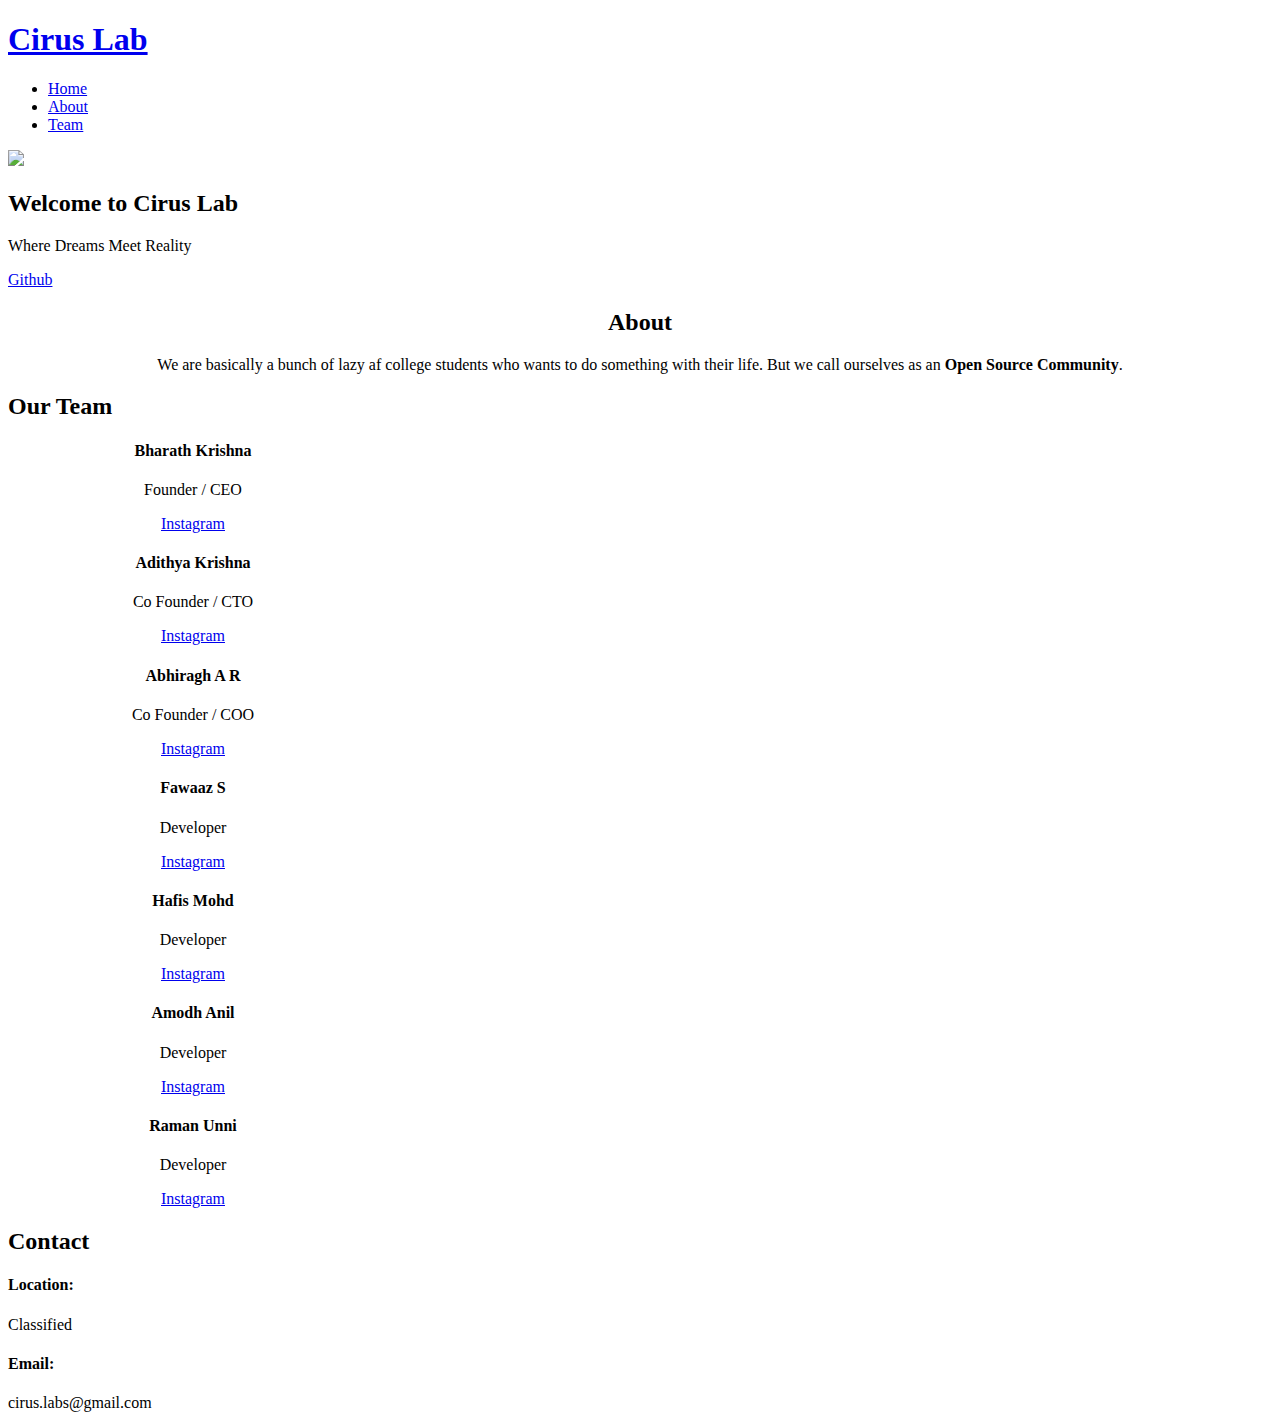
==== commit 9e5397b9: "V4 update" ====
--- a/index.html
+++ b/index.html
@@ -1,214 +1,229 @@
-<!doctype html>
-<html>
+<!DOCTYPE html>
+<html lang="en">
+
 <head>
-<meta charset="utf-8">
-<meta name="viewport" content="width=device-width, maximum-scale=1">
-<title>Cirus Lab</title>
-<link rel="icon" href="favicon.png" type="image/png">
-<link href="css/bootstrap.min.css" rel="stylesheet" type="text/css">
-<link rel="stylesheet" href="js/fancybox/jquery.fancybox.css" type="text/css" media="screen" />
-<link href="css/style.css" rel="stylesheet" type="text/css"> 
-<link href="css/font-awesome.css" rel="stylesheet" type="text/css"> 
-<link href="css/animate.css" rel="stylesheet" type="text/css">
- 
-<!--[if lt IE 9]>
-    <script src="js/respond-1.1.0.min.js"></script>
-    <script src="js/html5shiv.js"></script>
-    <script src="js/html5element.js"></script>
-<![endif]-->
- 
+  <meta charset="utf-8">
+  <meta content="width=device-width, initial-scale=1.0" name="viewport">
+
+  <title>Cirus Lab</title>
+  <meta content="" name="description">
+  <meta content="" name="keywords">
+
+  <!-- Favicons -->
+  <link href="assets/img/favicon.png" rel="icon">
+  <link href="assets/img/apple-touch-icon.png" rel="apple-touch-icon">
+
+  <!-- Google Fonts -->
+
+  <link href="https://fonts.googleapis.com/css2?family=Open+Sans:ital,wght@0,300;0,400;0,500;0,600;0,700;1,300;1,400;1,500;1,600;1,700&family=Poppins:ital,wght@0,300;0,400;0,500;0,600;0,700;1,300;1,400;1,500;1,600;1,700&family=Source+Sans+Pro:ital,wght@0,300;0,400;0,600;0,700;1,300;1,400;1,600;1,700&display=swap" rel="stylesheet">
+
+  <!-- Vendor CSS Files -->
+  <link href="assets/vendor/bootstrap/css/bootstrap.min.css" rel="stylesheet">
+  <link href="assets/vendor/bootstrap-icons/bootstrap-icons.css" rel="stylesheet">
+  <link href="assets/vendor/aos/aos.css" rel="stylesheet">
+  <link href="assets/vendor/glightbox/css/glightbox.min.css" rel="stylesheet">
+  <link href="assets/vendor/swiper/swiper-bundle.min.css" rel="stylesheet">
+
+  <link href="assets/css/variables.css" rel="stylesheet">
+  <link href="assets/css/main.css" rel="stylesheet">
+
+
 </head>
+
 <body>
- <div id="carousel" class="carousel slide carousel-fade" data-ride="carousel">
-
-    <!-- Carousel items -->
-    <div class="carousel-inner">
-        <div class="active item">
-		<div class="caption zoomIn wow animated"> 
-		<img class="" src="img/LogoFox.png" alt="">		 
-              </div>
-              <img class="" src="img/slide1.jpg" alt=""></div>
-
-<!--Header_section-->
-<header id="header_wrapper">
+
+  <!-- ======= Header ======= -->
+  <header id="header" class="header fixed-top" data-scrollto-offset="0">
+    <div class="container-fluid d-flex align-items-center justify-content-between">
+
+      <a href="index.html" class="logo d-flex align-items-center scrollto me-auto me-lg-0">
+    
+        <h1>Cirus Lab<span></span></h1>
+      </a>
+
+      <nav id="navbar" class="navbar">
+        <ul>
+
+          <li><a class="nav-link scrollto" href="index.html#hero-animated">Home</a></li>
+
+          <li><a class="nav-link scrollto" href="index.html#about1">About</a></li>
+        
+          
+          <li><a class="nav-link scrollto" href="index.html#team">Team</a></li>
+         
+       
+      </nav><!-- .navbar -->
+
+      
+
+    </div>
+  </header><!-- End Header -->
+
+  <section id="hero-animated" class="hero-animated d-flex align-items-center">
+    <div class="container d-flex flex-column justify-content-center align-items-center text-center position-relative" data-aos="zoom-out">
+      <img src="assets/img/hero-carousel/hero-carousel-3.png" class="img-fluid animated">
+      <h2>Welcome to <span>Cirus Lab</span></h2>
+      <p>Where Dreams Meet Reality</p>
+      <div class="d-flex">
+        <a href="https://github.com/CIRUS-LAB" class="btn-watch-video d-flex align-items-center"><i class="bi bi-github"></i><span>Github</span></a>
+      </div>
+    </div>
+  </section>
+
+
+
+    <section id="about1" class="about"  align="center">
+      <div class="container">
+
+        <div class="section-title">
+          <h2>About</h2>
+        </div>
+        <p>We are basically a bunch of lazy af college students who wants to do something with their life. But we call ourselves as an <b>Open Source Community</b>.
+        </p>
+
+      </div>
+    </section><!-- End About Section -->
+
+
+    <!-- ======= Team Section ======= -->
+    <section id="team" class="team">
+      <div class="container" data-aos="fade-up">
+
+        <div class="section-header">
+          <h2>Our Team</h2>
+          
+        </div>
+   <!--------------------------------------------------------------
+            # Change needed
+            -------------------------------------------------------------->
+            <div class="row " data-aos="fade-up" data-aos-delay="100"  style="justify-content: space-around;">
+              <div class="card" style="width:350px;margin: 10px 10px 10px 10px;">
+                <div class="card-body" align="center">
+                  <h4 class="card-title">Bharath Krishna</h4>
+                  <p class="card-text">Founder / CEO</p>
+                  <a href="https://www.instagram.com/the_nuclear_rebel/" class="btn btn-primary" ><i class="bi bi-instagram"></i>  Instagram</a>
+                </div>
+              </div>
+              <div class="card" style="width:350px;margin: 10px 10px 10px 10px;">
+                <div class="card-body" align="center">
+                  <h4 class="card-title">Adithya Krishna</h4>
+                  <p class="card-text">Co Founder / CTO</p>
+                  <a href="https://www.instagram.com/fal3n.4ngel/" class="btn btn-primary"><i class="bi bi-instagram"></i>  Instagram</a>
+                </div>
+              </div>
+              <div class="card" style="width:350px;margin: 10px 10px 10px 10px;">
+                <div class="card-body" align="center">
+                  <h4 class="card-title">Abhiragh A R</h4>
+                  <p class="card-text">Co Founder / COO</p>
+                  <a href="https://www.instagram.com/_b.ragh_/" class="btn btn-primary"><i class="bi bi-instagram"></i>  Instagram</a>
+                </div>
+              </div>
+              <div class="card" style="width:350px;margin: 10px 10px 10px 10px;">
+                <div class="card-body" align="center">
+                  <h4 class="card-title">Fawaaz S</h4>
+                  <p class="card-text">Developer</p>
+                  <a href="https://www.instagram.com/_sna_x_x/" class="btn btn-primary"><i class="bi bi-instagram"></i>  Instagram</a>
+                </div>
+              </div>
+              <div class="card" style="width:350px;margin: 10px 10px 10px 10px;">
+                <div class="card-body" align="center">
+                  <h4 class="card-title">Hafis Mohd</h4>
+                  <p class="card-text">Developer</p>
+                  <a href="https://www.instagram.com/_hafis.mohammed_/" class="btn btn-primary"><i class="bi bi-instagram"></i>  Instagram</a>
+                </div>
+              </div>
+              <div class="card" style="width:350px;margin: 10px 10px 10px 10px;">
+                <div class="card-body" align="center">
+                  <h4 class="card-title">Amodh Anil</h4>
+                  <p class="card-text">Developer</p>
+                  <a href="https://www.instagram.com/sanely_stoic_/" class="btn btn-primary"><i class="bi bi-instagram"></i>  Instagram</a>
+                </div>
+              </div>
+              <div class="card" style="width:350px;margin: 10px 10px 10px 10px;">
+                <div class="card-body" align="center">
+                  <h4 class="card-title">Raman Unni</h4>
+                  <p class="card-text">Developer</p>
+                  <a href="https://www.instagram.com/_ramanunni__/" class="btn btn-primary"><i class="bi bi-instagram"></i>  Instagram</a>
+                </div>
+              </div>
+
+        </div>
+
+      </div>
+    </section><!-- End Team Section -->
+
+
+
+
+ <!-- ======= Contact Section ======= -->
+ <section id="contact" class="contact">
   <div class="container">
-    <div class="header_box">
-      <!--<div class="logo"><a href="#">Resume</a></div>-->
-	  <nav class="navbar navbar-inverse" role="navigation">
-      <div class="navbar-header">
-        <button type="button" id="nav-toggle" class="navbar-toggle" data-toggle="collapse" data-target="#main-nav"> <span class="sr-only">Toggle navigation</span> <span class="icon-bar"></span> <span class="icon-bar"></span> <span class="icon-bar"></span> </button>
-        </div>
-	    <div id="main-nav" class="collapse navbar-collapse navStyle">
-			<ul class="nav navbar-nav" id="mainNav">
-			  <li class="active"><a href="#carousel" class="scroll-link">Home</a></li>
-			  <li><a href="#aboutUs" class="scroll-link"> About</a></li> 
-			  <li><a href="#experience" class="scroll-link"> Team</a></li> 
-			  <li><a href="#contact" class="scroll-link">Contact</a></li>
-			</ul>
-      </div>
-	 </nav>
+
+    <div class="section-title">
+      <h2>Contact</h2>
+    </div>
+
+    <div class="row" data-aos="fade-in">
+      <div >
+        <div class="info">
+
+          <div class="address">
+            <i class="bi bi-geo-alt"></i>
+            <h4>Location:</h4>
+            <p>Classified</p>
+          </div>
+
+          <div class="email">
+            <i class="bi bi-envelope"></i>
+            <h4>Email:</h4>
+            <p>cirus.labs@gmail.com</p>
+          </div>
+
+         
+
+        </div>
+      </div>
     </div>
   </div>
-</header>
-<!--Header_section--> 
-
-<section id="aboutUs"><!--Aboutus-->
-<div class="inner_wrapper about-us aboutUs-container fadeInLeft animated wow">
-  <div class="container">
-    <h2>About Us</h2>
-	<h6>Bunch Of Lazy College Students Who wants to do something With their Life</h6>
-    <div class="inner_section">
- <div class="row">
-        <p></p>
-
-									<ul class="about-us-list">
-									        <li class="points">Group Of College Students From Kerala, India</li>
-										<li class="points">Created In 2018 by Bharath Krishna</li> 
-                                        <li class="points">Exploring FOSS,Android & Web Development</li>
-										<li class="points">Something Else I Forgot</li>
-									
-									</ul><!-- /.about-us-list -->
-								 
-      </div>
-    </div>
-	     </div>
-  </div> 
-  </div>
-</section>
-<!--Aboutus--> 
-
-
-<!--Service-->
-<section  id="service">
-  <div class="container">
-    <h2>Top Fields</h2>
-    <div class="service_wrapper">
-      <div class="row">
-        <div class="col-md-3">
-		
-        </div>
-        <div class="col-md-3"> 
-		<div class="service_icon icon2  delay-03s animated wow zoomIn"> <span><i class="fa fa-keyboard-o"></i></span> </div> 
-		<div class="service_block">
-            <h3 class="animated fadeInUp wow">Web Development</h3>
-          </div>
-        </div>
-        <div class="col-md-3">
-		<div class="service_icon icon3  delay-03s animated wow zoomIn"> <span><i class="fa fa-mobile"></i></span> </div>
-          <div class="service_block">
-            
-            <h3 class="animated fadeInUp wow">Android Development</h3>
-          </div>
-        </div>
-		  <div class="col-md-3">
-        </div>
-      </div> 
-	 
-    </div>
-  </div>
-</section>
-<!--/Portfolio --> 
-<section id="experience">
-<div class="container">
-    <section id="news" class="white-bg padding-top-bottom">
-	 <div class="section-title">
-      <h2>ㅤ</h2>
-      <h2>Team</h2>
-      
-      
-	<h6>Meet Our Team</h6>
-	  
-    </div>
-    	<div class="container">
-				<div class="row">
-					<div class="col-sm-6 news-item">
-						<div class="news-content">
-							<h2 class="news-title">Bharath Krishna</h2> 
-						</div>
-					</div>
-					
-					<div class="col-sm-6 news-item right">
-						<div class="news-content">
-							<h2 class="news-title">Adithya Krishnan</h2> 
-						</div>
-					</div>
-					
-					<div class="col-sm-6 news-item">
-						<div class="news-content">
-							<h2 class="news-title">Abhiragh</h2> 
-						</div>
-					</div>
-					
-					<div class="col-sm-6 news-item right">
-						<div class="news-content">
-							<h2 class="news-title">Hafis</h2> 
-						</div>
-					</div>
-					
-					<div class="col-sm-6 news-item">
-						<div class="news-content">
-							<h2 class="news-title">Ramanunni</h2> 
-						</div>
-					</div>
-					
-					<div class="col-sm-6 news-item right">
-						<div class="news-content">
-							<h2 class="news-title">Amodh</h2> 
-						</div>
-					</div>
-					<div class="col-sm-6 news-item">
-						<div class="news-content">
-							<h2 class="news-title">Fawaaz</h2> 
-						</div>
-					</div>
-					
-		</div>
-	</section>
-</div>				                                                      
-</section> 
-<!--Footer-->
-<footer class="footer_wrapper" id="contact">
-  <div class="container">
-    <section class="page_section contact" id="contact">
-      <div class="contact_section">
-        <h2>Contact Us</h2>
-      </div>
-      <div class="row">
-        <img src="img/bg.png" alt="" style="float: right;>
-        <div class="col-lg-4 wow fadeInLeft">	
-		 <div class="contact_info">
-                            <div class="detail">
-                                <h4>Location</h4>
-                                <p><i class="fa fa-map-marker fa-fw w3-text-white w3-xxlarge w3-margin-right"></i> Kerala , India</p>
-                            </div>
-                            <div class="detail">
-                                <h4>Github</h4>
-                                <p><i class="fa fa-github fa-fw w3-text-white w3-xxlarge w3-margin-right"></i>  <a href="https://github.com/CIRUS-LAB/" target="_blank" class="w3-hover-text-green">CIRUS-LAB </a></p>
-                            </div>
-                            <div class="detail">
-                                <h4>Email us</h4>
-                                <p><i class="fa fa-envelope fa-fw w3-text-white w3-xxlarge w3-margin-right"> </i> Email: cirus.labs@gmail.com</p>
-                            </div> 
-                            <div class="detail">
-                                <h4>Get In Touch</h4>
-                                <p><i class="fa fa-instagram fa-fw w3-text-white w3-xxlarge w3-margin-right"></i> Instagram : <a href="https://www.instagram.com/cirus.lab/" target="_blank" class="w3-hover-text-green">cirus.lab<p>
-    </div><br>
+
+</section><!-- End Contact Section -->
+  <!-- ======= Footer ======= -->
+  <footer id="footer" class="footer" style="justify-content: center;">
+
     
-    <!-- Footer -->
-  <footer class="w3-content w3-padding-64 w3-text-grey w3-xlarge">
-    <p class="w3-medium">Powered by <a href="https://github.com/CIRUS-LAB/" target="_blank" class="w3-hover-text-green">Cirus lab</a></p>
-  <!-- End footer -->
-  </footer>
-
-<script type="text/javascript" src="js/jquery-1.11.0.min.js"></script>
-<script type="text/javascript" src="js/bootstrap.min.js"></script>
-<script type="text/javascript" src="js/jquery-scrolltofixed.js"></script>
-<script type="text/javascript" src="js/jquery.nav.js"></script> 
-<script type="text/javascript" src="js/jquery.easing.1.3.js"></script>
-<script type="text/javascript" src="js/jquery.isotope.js"></script>
-<script src="js/fancybox/jquery.fancybox.pack.js" type="text/javascript"></script> 
-<script type="text/javascript" src="js/wow.js"></script> 
-<script type="text/javascript" src="js/custom.js"></script>
+
+    <div class="footer-legal text-center" style="justify-content: center;" >
+      <div class="container">
+
+        
+
+        <div class="social-links order-first order-lg-last mb-3 mb-lg-0">
+          <a href="#contact" class="gmail"><i class="bi bi-envelope"></i></a>
+          <a href="https://github.com/CIRUS-LAB" class="github"><i class="bi bi-github"></i></a>
+          <a href="https://www.instagram.com/cirus.lab/" class="instagram"><i class="bi bi-instagram"></i></a>
+         
+        </div>
+
+      </div>
+    </div>
+
+  </footer><!-- End Footer -->
+
+
+
+  <div id="preloader"></div>
+
+  <!-- Vendor JS Files -->
+  <script src="assets/vendor/bootstrap/js/bootstrap.bundle.min.js"></script>
+  <script src="assets/vendor/aos/aos.js"></script>
+  <script src="assets/vendor/glightbox/js/glightbox.min.js"></script>
+  <script src="assets/vendor/isotope-layout/isotope.pkgd.min.js"></script>
+  <script src="assets/vendor/swiper/swiper-bundle.min.js"></script>
+  <script src="assets/vendor/php-email-form/validate.js"></script>
+
+  <!-- Template Main JS File -->
+  <script src="assets/js/main.js"></script>
 
 </body>
+
 </html>
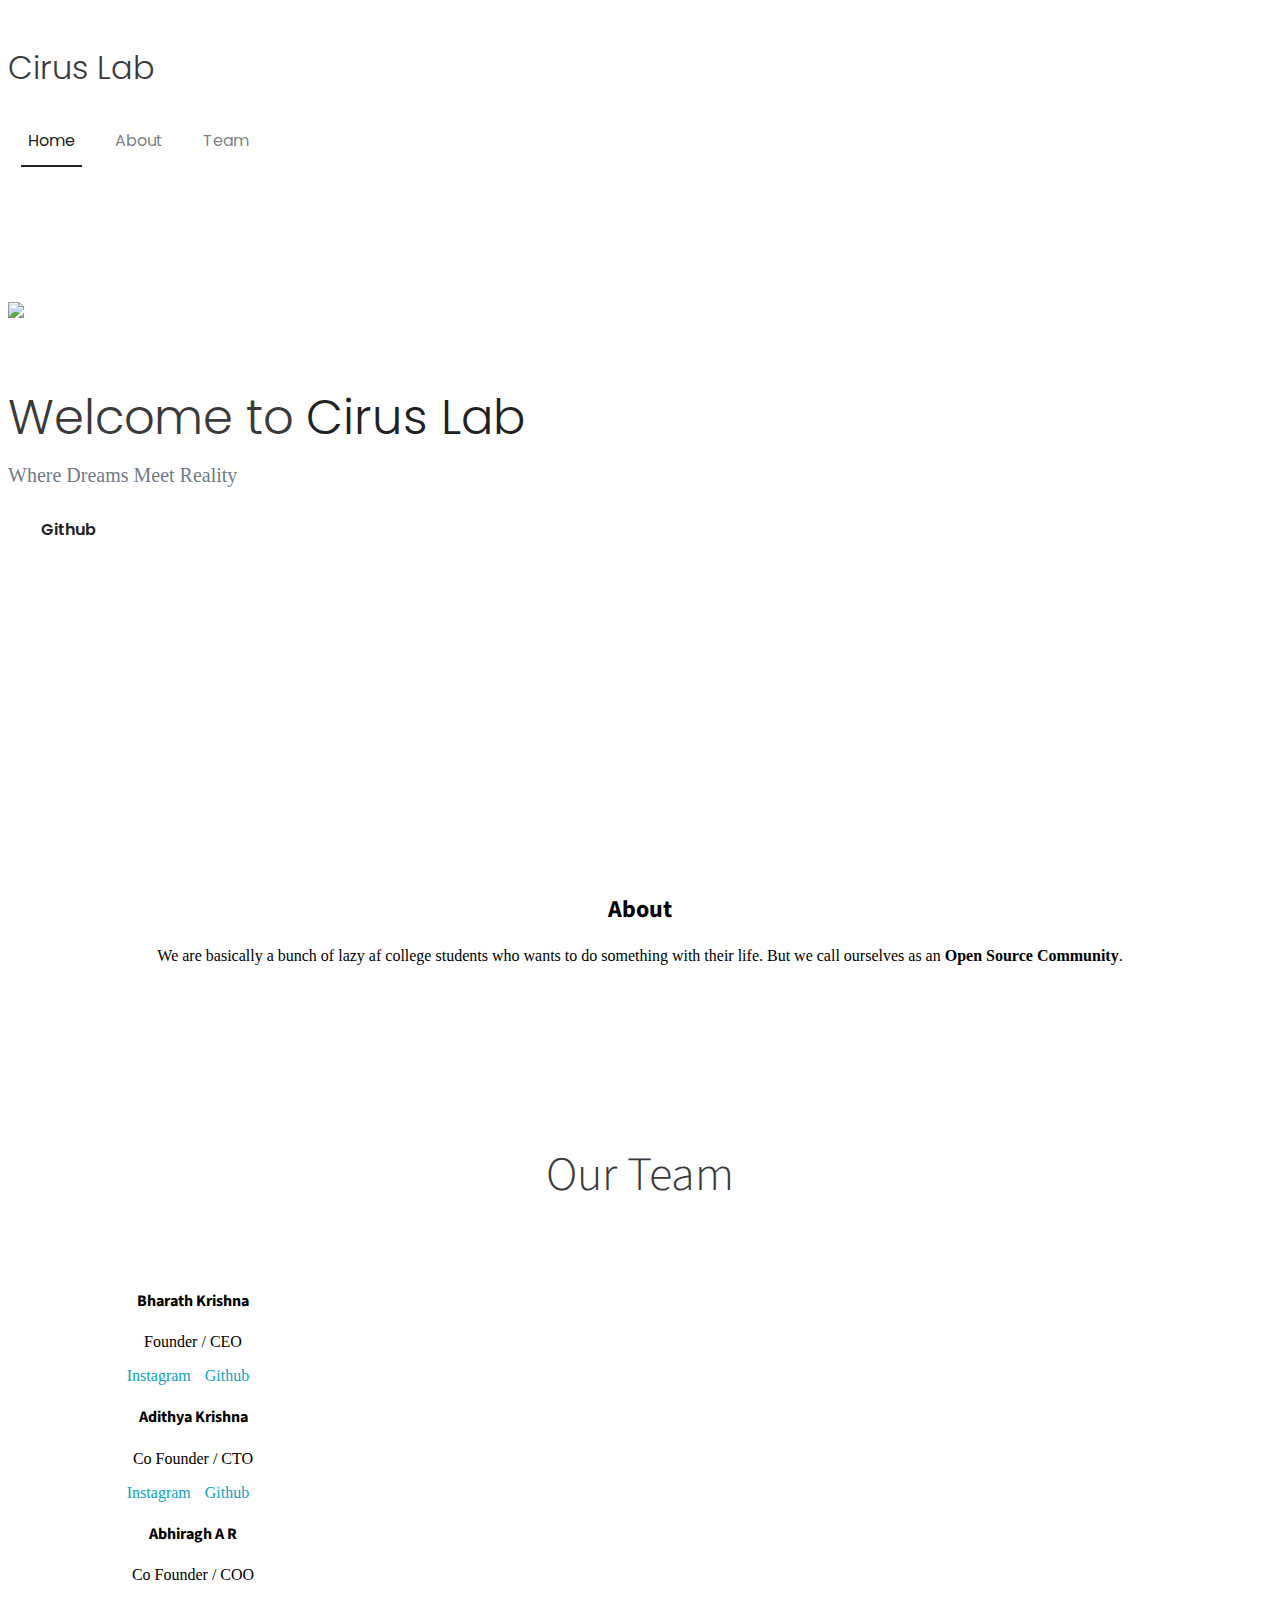
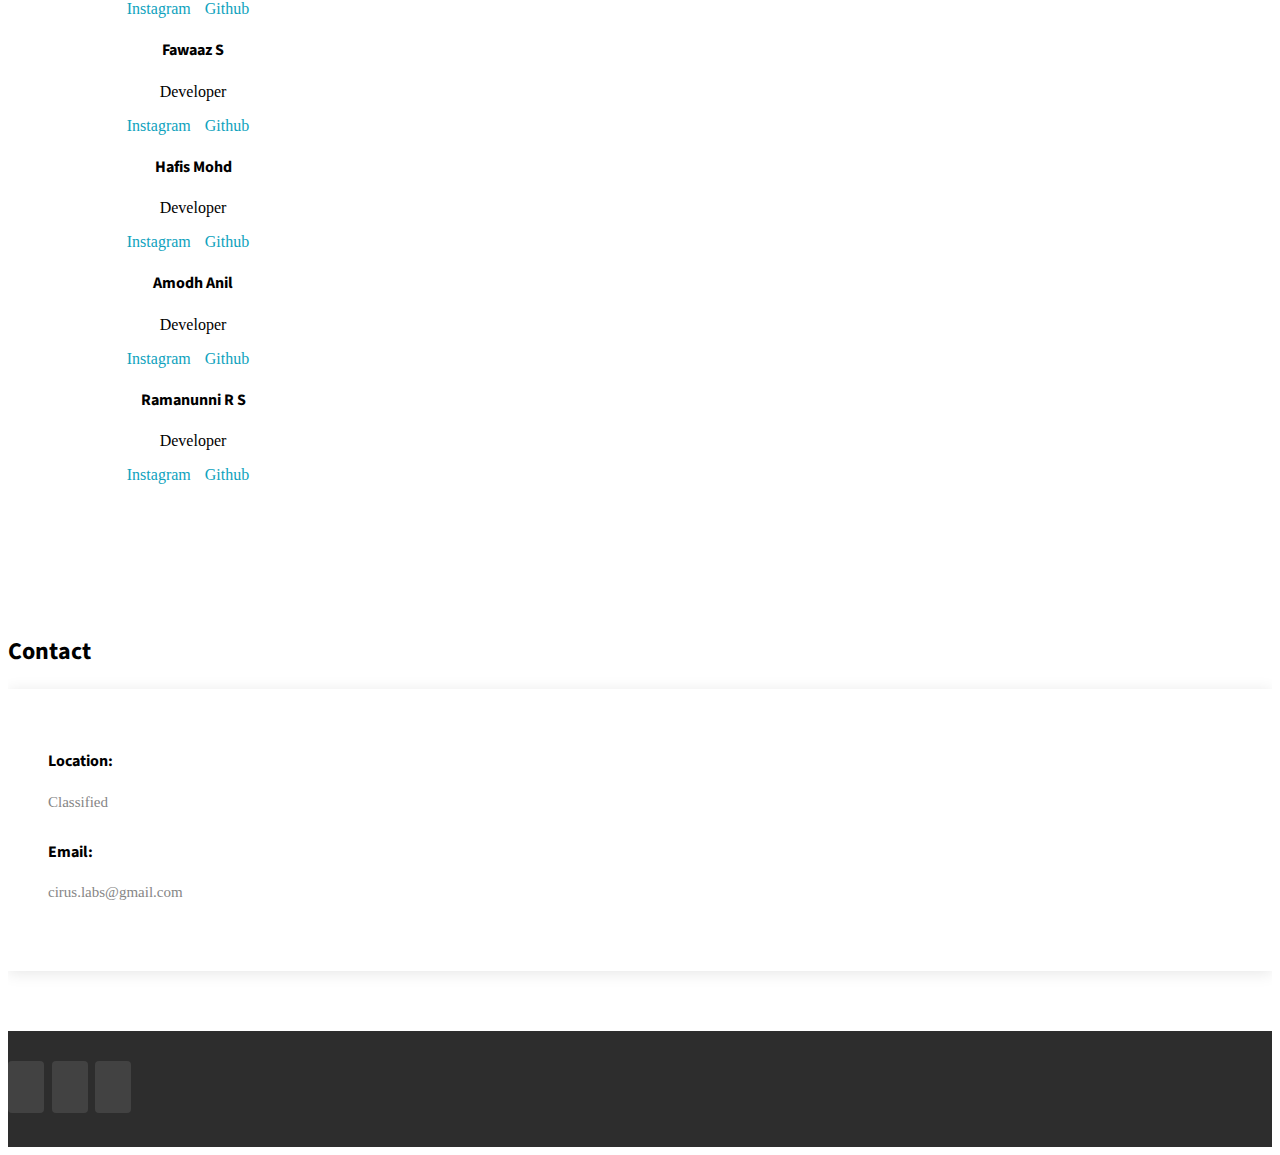
==== commit ed57ca3c: "Update index.html" ====
--- a/index.html
+++ b/index.html
@@ -101,49 +101,76 @@
                 <div class="card-body" align="center">
                   <h4 class="card-title">Bharath Krishna</h4>
                   <p class="card-text">Founder / CEO</p>
+                  <div>
                   <a href="https://www.instagram.com/the_nuclear_rebel/" class="btn btn-primary" ><i class="bi bi-instagram"></i>  Instagram</a>
+                  <a href="https://github.com/BharathKrishnav" class="btn btn-dark" style="margin: 10px 10px 10px 10px;"><i class="bi bi-github"></i>  Github</a>
+                </div>
                 </div>
               </div>
               <div class="card" style="width:350px;margin: 10px 10px 10px 10px;">
                 <div class="card-body" align="center">
                   <h4 class="card-title">Adithya Krishna</h4>
                   <p class="card-text">Co Founder / CTO</p>
+                <div>
                   <a href="https://www.instagram.com/fal3n.4ngel/" class="btn btn-primary"><i class="bi bi-instagram"></i>  Instagram</a>
+                  <a href="https://github.com/fal3n-4ngel" class="btn btn-dark" style="margin: 10px 10px 10px 10px;"><i class="bi bi-github"></i>  Github</a>
+                </div>
                 </div>
               </div>
               <div class="card" style="width:350px;margin: 10px 10px 10px 10px;">
                 <div class="card-body" align="center">
                   <h4 class="card-title">Abhiragh A R</h4>
                   <p class="card-text">Co Founder / COO</p>
-                  <a href="https://www.instagram.com/_b.ragh_/" class="btn btn-primary"><i class="bi bi-instagram"></i>  Instagram</a>
+                  <div>
+                    <a href="https://www.instagram.com/_b.ragh_/" class="btn btn-primary"><i class="bi bi-instagram"></i>  Instagram</a>
+                    <a href="https://github.com/Th30utlaw" class="btn btn-dark" style="margin: 10px 10px 10px 10px;"><i class="bi bi-github"></i>  Github</a>
+                  </div>
+                  
                 </div>
               </div>
               <div class="card" style="width:350px;margin: 10px 10px 10px 10px;">
                 <div class="card-body" align="center">
                   <h4 class="card-title">Fawaaz S</h4>
                   <p class="card-text">Developer</p>
-                  <a href="https://www.instagram.com/_sna_x_x/" class="btn btn-primary"><i class="bi bi-instagram"></i>  Instagram</a>
+                  <div>
+                    <a href="https://www.instagram.com/_sna_x_x/" class="btn btn-primary"><i class="bi bi-instagram"></i>  Instagram</a>
+                    <a href="https://github.com/Lyn-xX" class="btn btn-dark" style="margin: 10px 10px 10px 10px;"><i class="bi bi-github"></i>  Github</a>
+                  </div>
+                  
+                  
                 </div>
               </div>
               <div class="card" style="width:350px;margin: 10px 10px 10px 10px;">
                 <div class="card-body" align="center">
                   <h4 class="card-title">Hafis Mohd</h4>
                   <p class="card-text">Developer</p>
-                  <a href="https://www.instagram.com/_hafis.mohammed_/" class="btn btn-primary"><i class="bi bi-instagram"></i>  Instagram</a>
+                  <div>
+                    <a href="https://www.instagram.com/_hafis.mohammed_/" class="btn btn-primary"><i class="bi bi-instagram"></i>  Instagram</a>
+                    <a href="https://github.com/I-am-hafis" class="btn btn-dark" style="margin: 10px 10px 10px 10px;"><i class="bi bi-github"></i>  Github</a>
+                  </div>
+                  
                 </div>
               </div>
               <div class="card" style="width:350px;margin: 10px 10px 10px 10px;">
                 <div class="card-body" align="center">
                   <h4 class="card-title">Amodh Anil</h4>
                   <p class="card-text">Developer</p>
-                  <a href="https://www.instagram.com/sanely_stoic_/" class="btn btn-primary"><i class="bi bi-instagram"></i>  Instagram</a>
-                </div>
-              </div>
-              <div class="card" style="width:350px;margin: 10px 10px 10px 10px;">
-                <div class="card-body" align="center">
-                  <h4 class="card-title">Raman Unni</h4>
-                  <p class="card-text">Developer</p>
-                  <a href="https://www.instagram.com/_ramanunni__/" class="btn btn-primary"><i class="bi bi-instagram"></i>  Instagram</a>
+                  <div>
+                    <a href="https://www.instagram.com/sanely_stoic_/" class="btn btn-primary"><i class="bi bi-instagram"></i>  Instagram</a>
+                    <a href="https://github.com/B4ttleBee" class="btn btn-dark" style="margin: 10px 10px 10px 10px;"><i class="bi bi-github"></i>  Github</a>
+                  </div>
+                  
+                </div>
+              </div>
+              <div class="card" style="width:350px;margin: 10px 10px 10px 10px;">
+                <div class="card-body" align="center">
+                  <h4 class="card-title">Ramanunni R S</h4>
+                  <p class="card-text">Developer</p>
+                  <div>
+                    <a href="https://www.instagram.com/_ramanunni__/" class="btn btn-primary"><i class="bi bi-instagram"></i>  Instagram</a>
+                    <a href="https://github.com/Th3Hypocrite" class="btn btn-dark" style="margin: 10px 10px 10px 10px;"><i class="bi bi-github"></i>  Github</a>
+                  </div>
+                  
                 </div>
               </div>
 
--- a/assets/css/variables.css
+++ b/assets/css/variables.css
@@ -0,0 +1,210 @@
+/**
+* Template Name: HeroBiz
+* File: variables.css
+* Description: Easily customize colors, typography, and other repetitive properties used in the template main stylesheet file main.css
+* 
+* Template URL: https://bootstrapmade.com/herobiz-bootstrap-business-template/
+* Author: BootstrapMade.com
+* License: https://bootstrapmade.com/license/
+* 
+* Contents:
+* 1. HeroBiz template variables 
+* 2. Override default Bootstrap variables
+* 3. Set color and background class names
+*
+* Learn more about CSS variables at https://developer.mozilla.org/en-US/docs/Web/CSS/Using_CSS_custom_properties
+*/
+
+/*--------------------------------------------------------------
+# 1. HeroBiz template variables 
+--------------------------------------------------------------*/
+:root {
+
+  /* Fonts */
+  --font-default: 'Open Sans', system-ui, -apple-system, "Segoe UI", Roboto, "Helvetica Neue", Arial, "Noto Sans", "Liberation Sans", sans-serif, "Apple Color Emoji", "Segoe UI Emoji", "Segoe UI Symbol", "Noto Color Emoji";
+  --font-primary: 'Source Sans Pro', sans-serif;
+  --font-secondary: 'Poppins', sans-serif;
+
+  /* Colors */
+  /* The *-rgb color names are simply the RGB converted value of the corresponding color for use in the rgba() function */
+
+  /* Default text color */
+  --color-default: #1a1f24;
+  --color-default-rgb: 26, 31, 36;
+
+  /* Defult links color */
+  --color-links: #0ea2bd;
+  --color-links-hover: #1ec3e0;
+
+  /* Primay colors */
+  --color-primary: rgb(33, 33, 33);;
+  --color-primary-light: rgb(105, 105, 105);;
+  --color-primary-dark: #0189a1;
+
+  --color-primary-rgb: 14, 162, 189;
+  --color-primary-light-rgb: rgb(33, 33, 33);;
+  --color-primary-dark-rgb: rgb(33, 33, 33);;
+
+  /* Secondary colors */
+  --color-secondary: #3a3a3a;
+  --color-secondary-light: #868686;
+  --color-secondary-dark: #2d2d2d;
+
+  --color-secondary-rgb: 72, 86, 100;
+  --color-secondary-light-rgb: 143, 159, 174;
+  --color-secondary-dark-rgb: 58, 71, 83;
+
+  /* General colors */
+  --color-blue: #0d6efd;
+  --color-blue-rgb: 13, 110, 253;
+
+  --color-indigo: #6610f2;
+  --color-indigo-rgb: 102, 16, 242;
+
+  --color-purple: #6f42c1;
+  --color-purple-rgb: 111, 66, 193;
+
+  --color-pink: #f3268c;
+  --color-pink-rgb: 243, 38, 140;
+
+  --color-red: #df1529;
+  --color-red-rgb: 223, 21, 4;
+
+  --color-orange: #fd7e14;
+  --color-orange-rgb: 253, 126, 20;
+
+  --color-yellow: #ffc107;
+  --color-yellow-rgb: 255, 193, 7;
+
+  --color-green: #059652;
+  --color-green-rgb: 5, 150, 82;
+
+  --color-teal: #20c997;
+  --color-teal-rgb: 32, 201, 151;
+
+  --color-cyan: #0dcaf0;
+  --color-cyan-rgb: 13, 202, 240;
+
+  --color-white: #ffffff;
+  --color-white-rgb: 255, 255, 255;
+
+  --color-gray: #6c757d;
+  --color-gray-rgb: 108, 117, 125;
+
+  --color-black: #000000;
+  --color-black-rgb: 0, 0, 0;
+  
+}
+
+/*--------------------------------------------------------------
+# 2. Override default Bootstrap variables
+--------------------------------------------------------------*/
+:root {
+
+  --bs-blue: var(--color-blue);
+  --bs-indigo: var(--color-indigo);
+  --bs-purple: var(--color-purple);
+  --bs-pink: var(--color-pink);
+  --bs-red: var(--color-red);
+  --bs-orange: var(--color-orange);
+  --bs-yellow: var(--color-yellow);
+  --bs-green: var(--color-green);
+  --bs-teal: var(--color-teal);
+  --bs-cyan: var(--color-cyan);
+  --bs-white: var(--color-white);
+  --bs-gray: var(--color-gray);
+  --bs-gray-dark: #343a40;
+  --bs-gray-100: #f8f9fa;
+  --bs-gray-200: #e9ecef;
+  --bs-gray-300: #dee2e6;
+  --bs-gray-400: #ced4da;
+  --bs-gray-500: #adb5bd;
+  --bs-gray-600: #6c757d;
+  --bs-gray-700: #495057;
+  --bs-gray-800: #343a40;
+  --bs-gray-900: #212529;
+  --bs-primary: var(--color-blue);
+  --bs-secondary: var(--color-blue);
+  --bs-success: #198754;
+  --bs-info: #0dcaf0;
+  --bs-warning: #ffc107;
+  --bs-danger: #dc3545;
+  --bs-light: #f8f9fa;
+  --bs-dark: #212529;
+  --bs-primary-rgb: var(--color-primary-rgb);
+  --bs-secondary-rgb: var(--color-secondary-rgb);
+  --bs-success-rgb: 25, 135, 84;
+  --bs-info-rgb: 13, 202, 240;
+  --bs-warning-rgb: 255, 193, 7;
+  --bs-danger-rgb: 220, 53, 69;
+  --bs-light-rgb: 248, 249, 250;
+  --bs-dark-rgb: 33, 37, 41;
+  --bs-white-rgb: var(--color-white-rgb);
+  --bs-black-rgb: var(--color-black-rgb);
+  --bs-body-color-rgb: var(--color-default-rgb);
+  --bs-body-bg-rgb: 255, 255, 255;
+  --bs-font-sans-serif: var(--font-default);
+  --bs-font-monospace: SFMono-Regular, Menlo, Monaco, Consolas, "Liberation Mono", "Courier New", monospace;
+  --bs-gradient: linear-gradient(180deg, rgba(255, 255, 255, 0.15), rgba(255, 255, 255, 0));
+  --bs-body-font-family: var(--font-default);
+  --bs-body-font-size: 1rem;
+  --bs-body-font-weight: 400;
+  --bs-body-line-height: 1.5;
+  --bs-body-color: var(--color-default);
+  --bs-body-bg: #fff;
+
+}
+
+/*--------------------------------------------------------------
+# 3. Set color and background class names
+--------------------------------------------------------------*/
+/* Fonts */
+.font-default { font-family: var(--font-default) !important; }
+.font-primary { font-family: var(--font-primary) !important;}
+.font-secondary { font-family: var(--font-secondary) !important; }
+
+/* Text Colors */
+.color-default { color: var(--color-default) !important; }
+.color-links { color: var(--color-links) !important; }
+.color-links:hover { color: var(--color-links-hover) !important; }
+.color-primary { color: var(--color-primary) !important; }
+.color-primary-light { color: var(--color-primary-light) !important; }
+.color-primary-dark { color: var(--color-primary-dark) !important; }
+.color-secondary { color: var(--color-secondary) !important; }
+.color-secondary-light { color: var(--color-secondary-light) !important; }
+.color-secondary-dark { color: var(--color-secondary-dark) !important; }
+.color-blue { color: var(--color-blue) !important; }
+.color-indigo { color: var(--color-indigo) !important; }
+.color-purple { color: var(--color-purple) !important; }
+.color-pink { color: var(--color-pink) !important; }
+.color-red { color: var(--color-red) !important; }
+.color-orange { color: var(--color-orange) !important; }
+.color-yellow { color: var(--color-yellow) !important; }
+.color-green { color: var(--color-green) !important; }
+.color-teal { color: var(--color-teal) !important; }
+.color-cyan { color: var(--color-cyan) !important; }
+.color-white { color: var(--color-white) !important; }
+.color-gray { color: var(--color-gray) !important; }
+.color-black { color: var(--color-black) !important; }
+
+/* Background Colors */
+.bg-default { background-color: var(--color-default) !important; }
+.bg-primary { background-color: var(--color-primary) !important; }
+.bg-primary-light { background-color: var(--color-primary-light) !important; }
+.bg-primary-dark { background-color: var(--color-primary-dark) !important; }
+.bg-secondary { background-color: var(--color-secondary) !important; }
+.bg-secondary-light { background-color: var(--color-secondary-light) !important; }
+.bg-secondary-dark { background-color: var(--color-secondary-dark) !important; }
+.bg-blue { background-color: var(--color-blue) !important; }
+.bg-indigo { background-color: var(--color-indigo) !important; }
+.bg-purple { background-color: var(--color-purple) !important; }
+.bg-pink { background-color: var(--color-pink) !important; }
+.bg-red { background-color: var(--color-red) !important; }
+.bg-orange { background-color: var(--color-orange) !important; }
+.bg-yellow { background-color: var(--color-yellow) !important; }
+.bg-green { background-color: var(--color-green) !important; }
+.bg-teal { background-color: var(--color-teal) !important; }
+.bg-cyan { background-color: var(--color-cyan) !important; }
+.bg-white { background-color: var(--color-white) !important; }
+.bg-gray { background-color: var(--color-gray) !important; }
+.bg-black { background-color: var(--color-black) !important; }--- a/assets/css/main.css
+++ b/assets/css/main.css
@@ -0,0 +1,2761 @@
+
+:root {
+  scroll-behavior: smooth;
+}
+
+a {
+  color: var(--color-links);
+  text-decoration: none;
+}
+
+a:hover {
+  color: var(--color-links-hover);
+  text-decoration: none;
+}
+
+h1, h2, h3, h4, h5, h6 {
+  font-family: var(--font-primary);
+}
+
+/*--------------------------------------------------------------
+# Preloader
+--------------------------------------------------------------*/
+#preloader {
+  position: fixed;
+  inset: 0;
+  z-index: 9999;
+  overflow: hidden;
+  background: var(--color-white);
+  transition: all 0.6s ease-out;
+  width: 100%;
+  height: 100vh;
+}
+#preloader:before, #preloader:after {
+  content: "";
+  position: absolute;
+  border: 4px solid var(--color-primary);
+  border-radius: 50%;
+  -webkit-animation: animate-preloader 2s cubic-bezier(0, 0.2, 0.8, 1) infinite;
+  animation: animate-preloader 2s cubic-bezier(0, 0.2, 0.8, 1) infinite;
+}
+#preloader:after {
+  -webkit-animation-delay: -0.5s;
+  animation-delay: -0.5s;
+}
+
+@-webkit-keyframes animate-preloader {
+  0% {
+    width: 10px;
+    height: 10px;
+    top: calc(50% - 5px);
+    left: calc(50% - 5px);
+    opacity: 1;
+  }
+  100% {
+    width: 72px;
+    height: 72px;
+    top: calc(50% - 36px);
+    left: calc(50% - 36px);
+    opacity: 0;
+  }
+}
+
+@keyframes animate-preloader {
+  0% {
+    width: 10px;
+    height: 10px;
+    top: calc(50% - 5px);
+    left: calc(50% - 5px);
+    opacity: 1;
+  }
+  100% {
+    width: 72px;
+    height: 72px;
+    top: calc(50% - 36px);
+    left: calc(50% - 36px);
+    opacity: 0;
+  }
+}
+/*--------------------------------------------------------------
+# Sections & Section Header
+--------------------------------------------------------------*/
+section {
+  padding: 60px 0;
+  overflow: hidden;
+}
+
+.section-header {
+  text-align: center;
+  padding-bottom: 40px;
+}
+.section-header h2 {
+  font-size: 48px;
+  font-weight: 300;
+  margin-bottom: 20px;
+  color: var(--color-secondary);
+}
+.section-header p {
+  margin: 0 auto;
+  color: var(--color-secondary-light);
+}
+@media (min-width: 1280px) {
+  .section-header p {
+    max-width: 80%;
+  }
+}
+
+/*--------------------------------------------------------------
+# Breadcrumbs
+--------------------------------------------------------------*/
+.breadcrumbs {
+  padding: 15px 0;
+  background: rgba(var(--color-secondary-rgb), 0.05);
+  min-height: 40px;
+  margin-top: 76px;
+}
+.breadcrumbs h2 {
+  font-size: 30px;
+  font-weight: 300;
+  margin: 0;
+}
+.breadcrumbs ol {
+  display: flex;
+  flex-wrap: wrap;
+  list-style: none;
+  padding: 0;
+  margin: 0;
+  font-size: 14px;
+}
+.breadcrumbs ol li + li {
+  padding-left: 10px;
+}
+.breadcrumbs ol li + li::before {
+  display: inline-block;
+  padding-right: 10px;
+  color: var(--color-secondary-light);
+  content: "/";
+}
+@media (max-width: 992px) {
+  .breadcrumbs .d-flex {
+    display: block !important;
+  }
+  .breadcrumbs h2 {
+    margin-bottom: 10px;
+    font-size: 24px;
+  }
+  .breadcrumbs ol {
+    display: block;
+  }
+  .breadcrumbs ol li {
+    display: inline-block;
+  }
+}
+
+/*--------------------------------------------------------------
+# Scroll top button
+--------------------------------------------------------------*/
+.scroll-top {
+  position: fixed;
+  visibility: hidden;
+  opacity: 0;
+  right: 15px;
+  bottom: 15px;
+  z-index: 995;
+  background: var(--color-primary);
+  width: 40px;
+  height: 40px;
+  border-radius: 4px;
+  transition: all 0.4s;
+}
+.scroll-top i {
+  font-size: 24px;
+  color: var(--color-white);
+  line-height: 0;
+}
+.scroll-top:hover {
+  background: rgba(var(--color-primary-rgb), 0.85);
+  color: var(--color-white);
+}
+.scroll-top.active {
+  visibility: visible;
+  opacity: 1;
+}
+
+/*--------------------------------------------------------------
+# Disable aos animation delay on mobile devices
+--------------------------------------------------------------*/
+@media screen and (max-width: 768px) {
+  [data-aos-delay] {
+    transition-delay: 0 !important;
+  }
+}
+/*--------------------------------------------------------------
+# Header
+--------------------------------------------------------------*/
+.header {
+  padding: 15px 0;
+  transition: all 0.5s;
+  z-index: 997;
+}
+.header.sticked {
+  background: var(--color-white);
+  box-shadow: 0px 2px 20px rgba(var(--color-secondary-rgb), 0.1);
+}
+.header .logo img {
+  max-height: 40px;
+  margin-right: 6px;
+}
+.header .logo h1 {
+  font-size: 32px;
+  font-weight: 300;
+  color: var(--color-secondary);
+  font-family: var(--font-secondary);
+}
+.header .logo h1 span {
+  color: var(--color-primary);
+  font-weight: 500;
+}
+.header .btn-getstarted, .header .btn-getstarted:focus {
+  font-size: 16px;
+  color: var(--color-white);
+  background: var(--color-primary);
+  padding: 8px 23px;
+  border-radius: 4px;
+  transition: 0.3s;
+  font-family: var(--font-secondary);
+}
+.header .btn-getstarted:hover, .header .btn-getstarted:focus:hover {
+  color: var(--color-white);
+  background: rgba(var(--color-primary-rgb), 0.85);
+}
+@media (max-width: 1279px) {
+  .header .btn-getstarted, .header .btn-getstarted:focus {
+    margin-right: 50px;
+  }
+}
+
+/*--------------------------------------------------------------
+# Desktop Navigation 
+--------------------------------------------------------------*/
+@media (min-width: 1280px) {
+  .navbar {
+    padding: 0;
+    position: relative;
+  }
+  .navbar ul {
+    margin: 0;
+    padding: 0;
+    display: flex;
+    list-style: none;
+    align-items: center;
+  }
+  .navbar li {
+    position: relative;
+  }
+  .navbar > ul > li {
+    white-space: nowrap;
+  }
+  .navbar a, .navbar a:focus {
+    display: flex;
+    align-items: center;
+    justify-content: space-between;
+    padding: 14px 20px;
+    font-family: var(--font-secondary);
+    font-size: 16px;
+    font-weight: 400;
+    color: rgba(var(--color-secondary-dark-rgb), 0.7);
+    white-space: nowrap;
+    transition: 0.3s;
+    position: relative;
+  }
+  .navbar a i, .navbar a:focus i {
+    font-size: 12px;
+    line-height: 0;
+    margin-left: 5px;
+  }
+  .navbar > ul > li > a:before {
+    content: "";
+    position: absolute;
+    width: 100%;
+    height: 2px;
+    bottom: 0;
+    left: 0;
+    background-color: var(--color-primary);
+    visibility: hidden;
+    transition: all 0.3s ease-in-out 0s;
+    transform: scaleX(0);
+    transition: all 0.3s ease-in-out 0s;
+  }
+  .navbar a:hover:before, .navbar li:hover > a:before, .navbar .active:before {
+    visibility: visible;
+    transform: scaleX(0.7);
+  }
+  .navbar a:hover, .navbar .active, .navbar .active:focus, .navbar li:hover > a {
+    color: var(--color-primary);
+  }
+  .navbar .dropdown a:hover:before, .navbar .dropdown:hover > a:before, .navbar .dropdown .active:before {
+    visibility: hidden;
+  }
+  .navbar .dropdown a:hover, .navbar .dropdown .active, .navbar .dropdown .active:focus, .navbar .dropdown:hover > a {
+    color: var(--color-white);
+    background: var(--color-secondary);
+  }
+  .navbar .dropdown ul {
+    display: block;
+    position: absolute;
+    left: 0;
+    top: 100%;
+    margin: 0;
+    padding: 0 0 10px 0;
+    z-index: 99;
+    opacity: 0;
+    visibility: hidden;
+    background: var(--color-secondary);
+    transition: 0.3s;
+  }
+  .navbar .dropdown ul li {
+    min-width: 200px;
+  }
+  .navbar .dropdown ul a {
+    padding: 10px 20px;
+    font-size: 15px;
+    text-transform: none;
+    font-weight: 400;
+    color: rgba(var(--color-white-rgb), 0.5);
+  }
+  .navbar .dropdown ul a i {
+    font-size: 12px;
+  }
+  .navbar .dropdown ul a:hover, .navbar .dropdown ul .active, .navbar .dropdown ul .active:hover, .navbar .dropdown ul li:hover > a {
+    color: var(--color-white);
+    background: var(--color-primary);
+  }
+  .navbar .dropdown:hover > ul {
+    opacity: 1;
+    visibility: visible;
+  }
+  .navbar .megamenu {
+    position: static;
+  }
+  .navbar .megamenu ul {
+    right: 0;
+    padding: 10px;
+    display: flex;
+  }
+  .navbar .megamenu ul li {
+    flex: 1;
+  }
+  .navbar .megamenu ul li a, .navbar .megamenu ul li:hover > a {
+    color: rgba(var(--color-white-rgb), 0.5);
+    background: none;
+  }
+  .navbar .megamenu ul li a:hover, .navbar .megamenu ul li .active, .navbar .megamenu ul li .active:hover {
+    color: var(--color-white);
+    background: var(--color-primary);
+  }
+  .navbar .dropdown .dropdown ul {
+    top: 0;
+    left: calc(100% - 30px);
+    visibility: hidden;
+  }
+  .navbar .dropdown .dropdown:hover > ul {
+    opacity: 1;
+    top: 0;
+    left: 100%;
+    visibility: visible;
+  }
+}
+@media (min-width: 1280px) and (max-width: 1366px) {
+  .navbar .dropdown .dropdown ul {
+    left: -90%;
+  }
+  .navbar .dropdown .dropdown:hover > ul {
+    left: -100%;
+  }
+}
+/*--------------------------------------------------------------
+# Mobile Navigation
+--------------------------------------------------------------*/
+@media (max-width: 1279px) {
+  .navbar {
+    position: fixed;
+    top: 0;
+    left: -100%;
+    width: calc(100% - 70px);
+    bottom: 0;
+    transition: 0.3s;
+    z-index: 9997;
+  }
+  .navbar ul {
+    position: absolute;
+    inset: 0;
+    padding: 10px 0;
+    margin: 0;
+    background: rgba(var(--color-secondary-rgb), 0.9);
+    overflow-y: auto;
+    transition: 0.3s;
+    z-index: 9998;
+  }
+  .navbar a, .navbar a:focus {
+    display: flex;
+    align-items: center;
+    justify-content: space-between;
+    padding: 12px 20px;
+    font-size: 16px;
+    font-weight: 500;
+    color: rgba(var(--color-white-rgb), 0.7);
+    white-space: nowrap;
+    transition: 0.3s;
+  }
+  .navbar a i, .navbar a:focus i {
+    font-size: 12px;
+    line-height: 0;
+    margin-left: 5px;
+  }
+  .navbar a:hover, .navbar .active, .navbar .active:focus, .navbar li:hover > a {
+    color: var(--color-white);
+  }
+  .navbar .dropdown ul, .navbar .dropdown .dropdown ul {
+    position: static;
+    display: none;
+    padding: 10px 0;
+    margin: 10px 20px;
+    transition: all 0.5s ease-in-out;
+    border: 1px solid rgba(var(--color-secondary-light-rgb), 0.3);
+  }
+  .navbar .dropdown > .dropdown-active, .navbar .dropdown .dropdown > .dropdown-active {
+    display: block;
+  }
+
+  .mobile-nav-toggle {
+    display: block !important;
+    color: var(--color-secondary);
+    font-size: 28px;
+    cursor: pointer;
+    line-height: 0;
+    transition: 0.5s;
+    position: fixed;
+    top: 20px;
+    z-index: 9999;
+    right: 20px;
+  }
+  .mobile-nav-toggle.bi-x {
+    color: var(--color-white);
+  }
+
+  .mobile-nav-active {
+    overflow: hidden;
+    z-index: 9995;
+    position: relative;
+  }
+  .mobile-nav-active .navbar {
+    left: 0;
+  }
+  .mobile-nav-active .navbar:before {
+    content: "";
+    position: fixed;
+    inset: 0;
+    background: rgba(var(--color-secondary-rgb), 0.8);
+    z-index: 9996;
+  }
+}
+/*--------------------------------------------------------------
+# Index Page
+--------------------------------------------------------------*/
+/*--------------------------------------------------------------
+# Animated Hero Section
+--------------------------------------------------------------*/
+.hero-animated {
+  width: 100%;
+  min-height: 50vh;
+  background: url("../img/hero-bg.png") center center;
+  background-size: cover;
+  position: relative;
+  padding: 120px 0 60px;
+}
+.hero-animated h2 {
+  margin: 0 0 10px 0;
+  font-size: 48px;
+  font-weight: 300;
+  color: var(--color-secondary);
+  font-family: var(--font-secondary);
+}
+.hero-animated h2 span {
+  color: var(--color-primary);
+}
+.hero-animated p {
+  color: rgba(var(--color-secondary-rgb), 0.8);
+  margin: 0 0 30px 0;
+  font-size: 20px;
+  font-weight: 400;
+}
+.hero-animated .animated {
+  margin-bottom: 60px;
+  animation: up-down 2s ease-in-out infinite alternate-reverse both;
+}
+@media (min-width: 992px) {
+  .hero-animated .animated {
+    max-width: 45%;
+  }
+}
+@media (max-width: 991px) {
+  .hero-animated .animated {
+    max-width: 60%;
+  }
+}
+@media (max-width: 575px) {
+  .hero-animated .animated {
+    max-width: 80%;
+  }
+}
+.hero-animated .btn-get-started {
+  font-size: 16px;
+  font-weight: 400;
+  display: inline-block;
+  padding: 10px 28px;
+  border-radius: 4px;
+  transition: 0.5s;
+  color: var(--color-white);
+  background: rgb(33, 33, 33);
+  font-family: var(--font-secondary);
+}
+.hero-animated .btn-get-started:hover {
+  background: rgb(33, 33, 33);
+}
+.hero-animated .btn-watch-video {
+  font-size: 16px;
+  transition: 0.5s;
+  margin-left: 25px;
+  font-family: var(--font-secondary);
+  color:rgb(33, 33, 33);
+  font-weight: 600;
+}
+.hero-animated .btn-watch-video i {
+  color: rgb(33, 33, 33);
+  font-size: 32px;
+  transition: 0.3s;
+  line-height: 0;
+  margin-right: 8px;
+}
+.hero-animated .btn-watch-video:hover {
+  color: rgb(33, 33, 33);
+}
+.hero-animated .btn-watch-video:hover i {
+  color: rgb(33, 33, 33);
+}
+@media (max-width: 640px) {
+  .hero-animated h2 {
+    font-size: 32px;
+  }
+  .hero-animated p {
+    font-size: 18px;
+    margin-bottom: 30px;
+  }
+  .hero-animated .btn-get-started, .hero-animated .btn-watch-video {
+    font-size: 14px;
+  }
+}
+
+@-webkit-keyframes up-down {
+  0% {
+    transform: translateY(10px);
+  }
+  100% {
+    transform: translateY(-10px);
+  }
+}
+
+@keyframes up-down {
+  0% {
+    transform: translateY(10px);
+  }
+  100% {
+    transform: translateY(-10px);
+  }
+}
+/*--------------------------------------------------------------
+# Carousel Hero Section
+--------------------------------------------------------------*/
+.hero {
+  width: 100%;
+  min-height: 60vh;
+  padding: 0;
+  background: var(--color-black);
+  background: url("../img/hero-bg.png") center center;
+  background-size: cover;
+  background-position: center;
+  background-repeat: no-repeat;
+  position: relative;
+  display: flex;
+  flex-direction: column;
+  justify-content: center;
+  padding: 140px 0 60px 0;
+}
+@media (max-width: 640px) {
+  .hero .container {
+    padding: 0 60px;
+  }
+}
+.hero h2 {
+  color: var(--color-secondary);
+  margin-bottom: 25px;
+  font-size: 48px;
+  font-weight: 300;
+  -webkit-animation: fadeInDown 1s both 0.2s;
+  animation: fadeInDown 1s both 0.2s;
+}
+@media (max-width: 768px) {
+  .hero h2 {
+    font-size: 30px;
+  }
+}
+.hero p {
+  color: var(--color-secondary-light);
+  -webkit-animation: fadeInDown 1s both 0.4s;
+  animation: fadeInDown 1s both 0.4s;
+  font-weight: 500;
+  margin-bottom: 30px;
+}
+.hero .img {
+  margin-bottom: 40px;
+  -webkit-animation: fadeInDownLite 1s both;
+  animation: fadeInDownLite 1s both;
+}
+.hero .btn-get-started {
+  font-family: var(--font-secondary);
+  font-weight: 400;
+  font-size: 16px;
+  letter-spacing: 1px;
+  display: inline-block;
+  padding: 8px 32px;
+  border-radius: 5px;
+  transition: 0.5s;
+  -webkit-animation: fadeInUp 1s both 0.6s;
+  animation: fadeInUp 1s both 0.6s;
+  color: var(--color-primary);
+  border: 2px solid var(--color-primary);
+}
+.hero .btn-get-started:hover {
+  background: var(--color-primary);
+  color: var(--color-white);
+}
+.hero .carousel-control-prev {
+  justify-content: start;
+}
+@media (min-width: 640px) {
+  .hero .carousel-control-prev {
+    padding-left: 15px;
+  }
+}
+.hero .carousel-control-next {
+  justify-content: end;
+}
+@media (min-width: 640px) {
+  .hero .carousel-control-next {
+    padding-right: 15px;
+  }
+}
+.hero .carousel-control-next-icon, .hero .carousel-control-prev-icon {
+  background: none;
+  font-size: 26px;
+  line-height: 0;
+  background: rgba(var(--color-secondary-rgb), 0.4);
+  color: rgba(var(--color-white-rgb), 0.98);
+  border-radius: 50px;
+  width: 54px;
+  height: 54px;
+  display: flex;
+  align-items: center;
+  justify-content: center;
+}
+.hero .carousel-control-next-icon {
+  padding-left: 3px;
+}
+.hero .carousel-control-prev-icon {
+  padding-right: 3px;
+}
+.hero .carousel-control-prev, .hero .carousel-control-next {
+  transition: 0.3s;
+}
+.hero .carousel-control-prev:focus, .hero .carousel-control-next:focus {
+  opacity: 0.5;
+}
+.hero .carousel-control-prev:hover, .hero .carousel-control-next:hover {
+  opacity: 0.9;
+}
+.hero .carousel-indicators li {
+  cursor: pointer;
+  background: rgba(var(--color-secondary-rgb), 0.5);
+  overflow: hidden;
+  border: 0;
+  width: 12px;
+  height: 12px;
+  border-radius: 50px;
+  opacity: 0.6;
+  transition: 0.3s;
+}
+.hero .carousel-indicators li.active {
+  opacity: 1;
+  background: var(--color-primary);
+}
+
+@-webkit-keyframes fadeIn {
+  from {
+    opacity: 0;
+  }
+  to {
+    opacity: 1;
+  }
+}
+
+@keyframes fadeIn {
+  from {
+    opacity: 0;
+  }
+  to {
+    opacity: 1;
+  }
+}
+@-webkit-keyframes fadeInUp {
+  from {
+    opacity: 0;
+    transform: translate3d(0, 100%, 0);
+  }
+  to {
+    opacity: 1;
+    transform: translate3d(0, 0, 0);
+  }
+}
+@keyframes fadeInUp {
+  from {
+    opacity: 0;
+    transform: translate3d(0, 100%, 0);
+  }
+  to {
+    opacity: 1;
+    transform: translate3d(0, 0, 0);
+  }
+}
+@-webkit-keyframes fadeInDown {
+  from {
+    opacity: 0;
+    transform: translate3d(0, -100%, 0);
+  }
+  to {
+    opacity: 1;
+    transform: translate3d(0, 0, 0);
+  }
+}
+@keyframes fadeInDown {
+  from {
+    opacity: 0;
+    transform: translate3d(0, -100%, 0);
+  }
+  to {
+    opacity: 1;
+    transform: translate3d(0, 0, 0);
+  }
+}
+@-webkit-keyframes fadeInDownLite {
+  from {
+    opacity: 0;
+    transform: translate3d(0, -10%, 0);
+  }
+  to {
+    opacity: 1;
+    transform: translate3d(0, 0, 0);
+  }
+}
+@keyframes fadeInDownLite {
+  from {
+    opacity: 0;
+    transform: translate3d(0, -10%, 0);
+  }
+  to {
+    opacity: 1;
+    transform: translate3d(0, 0, 0);
+  }
+}
+/*--------------------------------------------------------------
+# Fullscreen Hero Section
+--------------------------------------------------------------*/
+.hero-fullscreen {
+  width: 100%;
+  min-height: 100vh;
+  background: url("../img/hero-fullscreen-bg.jpg") center center;
+  background-size: cover;
+  position: relative;
+  padding: 120px 0 60px;
+}
+.hero-fullscreen:before {
+  content: "";
+  background: rgba(var(--color-white-rgb), 0.85);
+  position: absolute;
+  inset: 0;
+}
+@media (min-width: 1365px) {
+  .hero-fullscreen {
+    background-attachment: fixed;
+  }
+}
+.hero-fullscreen h2 {
+  margin: 0 0 10px 0;
+  font-size: 48px;
+  font-weight: 300;
+  color: var(--color-secondary);
+  font-family: var(--font-secondary);
+}
+.hero-fullscreen h2 span {
+  color: var(--color-primary);
+}
+.hero-fullscreen p {
+  color: rgba(var(--color-secondary-rgb), 0.8);
+  margin: 0 0 30px 0;
+  font-size: 20px;
+  font-weight: 400;
+}
+.hero-fullscreen .btn-get-started {
+  font-size: 16px;
+  font-weight: 400;
+  display: inline-block;
+  padding: 10px 28px;
+  border-radius: 4px;
+  transition: 0.5s;
+  color: var(--color-white);
+  background: var(--color-primary);
+  font-family: var(--font-secondary);
+}
+.hero-fullscreen .btn-get-started:hover {
+  background: rgba(var(--color-primary-rgb), 0.8);
+}
+.hero-fullscreen .btn-watch-video {
+  font-size: 16px;
+  transition: 0.5s;
+  margin-left: 25px;
+  font-family: var(--font-secondary);
+  color: rgb(33, 33, 33);
+  font-weight: 600;
+}
+.hero-fullscreen .btn-watch-video i {
+  color: rgb(33, 33, 33);
+  font-size: 32px;
+  transition: 0.3s;
+  line-height: 0;
+  margin-right: 8px;
+}
+.hero-fullscreen .btn-watch-video:hover {
+  color: rgb(33, 33, 33);
+}
+.hero-fullscreen .btn-watch-video:hover i {
+  color: rgb(33, 33, 33);
+}
+@media (max-width: 640px) {
+  .hero-fullscreen h2 {
+    font-size: 32px;
+  }
+  .hero-fullscreen p {
+    font-size: 18px;
+    margin-bottom: 30px;
+  }
+  .hero-fullscreen .btn-get-started, .hero-fullscreen .btn-watch-video {
+    font-size: 14px;
+  }
+}
+
+/*--------------------------------------------------------------
+# Static Hero Section
+--------------------------------------------------------------*/
+.hero-static {
+  width: 100%;
+  min-height: 50vh;
+  background: url("../img/hero-bg.png") center center;
+  background-size: cover;
+  position: relative;
+  padding: 120px 0 60px;
+}
+.hero-static h2 {
+  margin: 0 0 10px 0;
+  font-size: 48px;
+  font-weight: 300;
+  color: var(--color-secondary);
+  font-family: var(--font-secondary);
+}
+.hero-static h2 span {
+  color: var(--color-primary);
+}
+.hero-static p {
+  color: rgba(var(--color-secondary-rgb), 0.8);
+  margin: 0 0 30px 0;
+  font-size: 20px;
+  font-weight: 400;
+}
+.hero-static .btn-get-started {
+  font-size: 16px;
+  font-weight: 400;
+  display: inline-block;
+  padding: 10px 28px;
+  border-radius: 4px;
+  transition: 0.5s;
+  color: var(--color-white);
+  background: var(--color-primary);
+  font-family: var(--font-secondary);
+}
+.hero-static .btn-get-started:hover {
+  background: rgba(var(--color-primary-rgb), 0.8);
+}
+.hero-static .btn-watch-video {
+  font-size: 16px;
+  transition: 0.5s;
+  margin-left: 25px;
+  font-family: var(--font-secondary);
+  color: rgb(33, 33, 33);
+  font-weight: 600;
+}
+.hero-static .btn-watch-video i {
+  color: rgb(33, 33, 33);
+  font-size: 32px;
+  transition: 0.3s;
+  line-height: 0;
+  margin-right: 8px;
+}
+.hero-static .btn-watch-video:hover {
+  color:rgb(33, 33, 33);
+}
+.hero-static .btn-watch-video:hover i {
+  color: rgb(33, 33, 33);
+}
+@media (max-width: 640px) {
+  .hero-static h2 {
+    font-size: 32px;
+  }
+  .hero-static p {
+    font-size: 18px;
+    margin-bottom: 30px;
+  }
+  .hero-static .btn-get-started, .hero-static .btn-watch-video {
+    font-size: 14px;
+  }
+}
+
+/*--------------------------------------------------------------
+# Featured Services Section
+--------------------------------------------------------------*/
+.featured-services .service-item {
+  padding: 30px;
+  transition: all ease-in-out 0.4s;
+  background: var(--color-white);
+  height: 100%;
+}
+.featured-services .service-item .icon {
+  margin-bottom: 10px;
+}
+.featured-services .service-item .icon i {
+  color: var(--color-primary);
+  font-size: 36px;
+  transition: 0.3s;
+}
+.featured-services .service-item h4 {
+  font-weight: 600;
+  margin-bottom: 15px;
+  font-size: 24px;
+}
+.featured-services .service-item h4 a {
+  color: var(--color-secondary);
+  transition: ease-in-out 0.3s;
+}
+.featured-services .service-item p {
+  line-height: 24px;
+  font-size: 14px;
+  margin-bottom: 0;
+}
+.featured-services .service-item:hover {
+  transform: translateY(-10px);
+  box-shadow: 0px 0 60px 0 rgba(var(--color-secondary-rgb), 0.1);
+}
+.featured-services .service-item:hover h4 a {
+  color: var(--color-primary);
+}
+
+/*--------------------------------------------------------------
+# About Section
+--------------------------------------------------------------*/
+.about .about-img {
+  position: relative;
+  margin: 60px 0 0 60px;
+}
+.about .about-img:before {
+  position: absolute;
+  inset: -60px 0 0 -60px;
+  z-index: -1;
+  content: "";
+  background: url("../img/about-bg.png") top left;
+  background-repeat: no-repeat;
+}
+@media (max-width: 575px) {
+  .about .about-img {
+    margin: 30px 0 0 30px;
+  }
+  .about .about-img:before {
+    inset: -30px 0 0 -30px;
+  }
+}
+.about h3 {
+  color: var(--color-secondary);
+  font-family: var(--font-secondary);
+  font-weight: 300;
+  font-size: 32px;
+  margin-bottom: 20px;
+}
+@media (max-width: 768px) {
+  .about h3 {
+    font-size: 28px;
+  }
+}
+.about .nav-pills {
+  border-bottom: 1px solid rgba(var(--color-secondary-rgb), 0.2);
+}
+.about .nav-pills li + li {
+  margin-left: 40px;
+}
+.about .nav-link {
+  background: none;
+  font-size: 18px;
+  font-weight: 400;
+  color: var(--color-secondary);
+  padding: 12px 0;
+  margin-bottom: -2px;
+  border-radius: 0;
+  font-family: var(--font-secondary);
+}
+.about .nav-link.active {
+  color: var(--color-primary);
+  background: none;
+  border-bottom: 3px solid var(--color-primary);
+}
+@media (max-width: 575px) {
+  .about .nav-link {
+    font-size: 16px;
+  }
+}
+.about .tab-content h4 {
+  font-size: 18px;
+  margin: 0;
+  font-weight: 700;
+  color: var(--color-secondary);
+}
+.about .tab-content i {
+  font-size: 22px;
+  line-height: 0;
+  margin-right: 8px;
+  color: var(--color-primary);
+}
+
+/*--------------------------------------------------------------
+# Clients Section
+--------------------------------------------------------------*/
+.clients {
+  padding: 0 0 60px 0;
+}
+.clients .swiper-slide img {
+  opacity: 0.5;
+  transition: 0.3s;
+  filter: grayscale(100);
+}
+.clients .swiper-slide img:hover {
+  filter: none;
+  opacity: 1;
+}
+
+/*--------------------------------------------------------------
+# Call To Action Section
+--------------------------------------------------------------*/
+.cta {
+  padding: 0;
+  margin-bottom: 60px;
+}
+.cta .container {
+  padding: 80px;
+  background: rgba(var(--color-secondary-rgb), 0.1);
+  border-radius: 15px;
+}
+@media (max-width: 992px) {
+  .cta .container {
+    padding: 60px;
+  }
+}
+.cta .content h3 {
+  color: var(--color-secondary);
+  font-size: 48px;
+  font-weight: 700;
+}
+.cta .content h3 em {
+  font-style: normal;
+  position: relative;
+}
+.cta .content h3 em:after {
+  content: "";
+  position: absolute;
+  left: 0;
+  right: 0;
+  bottom: 10px;
+  height: 10px;
+  background: rgba(var(--color-primary-rgb), 0.5);
+  z-index: -1;
+}
+.cta .content p {
+  color: var(--color-secondary);
+  font-weight: 600;
+  font-size: 18px;
+}
+.cta .content .cta-btn {
+  color: var(--color-white);
+  font-weight: 500;
+  font-size: 16px;
+  display: inline-block;
+  padding: 12px 40px;
+  border-radius: 5px;
+  transition: 0.5s;
+  margin-top: 10px;
+  background: rgba(var(--color-primary-dark-rgb), 0.9);
+}
+.cta .content .cta-btn:hover {
+  background: var(--color-primary);
+}
+.cta .img {
+  position: relative;
+}
+.cta .img:before {
+  content: "";
+  position: absolute;
+  inset: 0;
+  background: rgba(var(--color-white-rgb), 0.5);
+  border-radius: 15px;
+  transform: rotate(12deg);
+}
+.cta .img:after {
+  content: "";
+  position: absolute;
+  inset: 0;
+  background: rgba(var(--color-white-rgb), 0.9);
+  border-radius: 15px;
+  transform: rotate(6deg);
+}
+.cta .img img {
+  position: relative;
+  z-index: 3;
+  border-radius: 15px;
+}
+
+/*--------------------------------------------------------------
+# On Focus Section
+--------------------------------------------------------------*/
+.onfocus {
+  padding: 0;
+}
+.onfocus .video-play {
+  min-height: 400px;
+  background: linear-gradient(rgba(var(--color-black-rgb), 0.4), rgba(var(--color-black-rgb), 0.7)), url("../img/onfocus-video-bg.jpg") center center;
+  background-size: cover;
+}
+.onfocus .content {
+  background: linear-gradient(rgba(var(--color-secondary-rgb), 0.5), rgba(var(--color-secondary-rgb), 0.8)), url("../img/onfocus-content-bg.jpg") center center;
+  background-size: cover;
+  color: rgba(var(--color-white-rgb), 0.8);
+  padding: 40px;
+}
+@media (min-width: 768px) {
+  .onfocus .content {
+    padding: 80px;
+  }
+}
+.onfocus .content h3 {
+  font-weight: 600;
+  font-size: 32px;
+  color: var(--color-white);
+}
+.onfocus .content ul {
+  list-style: none;
+  padding: 0;
+}
+.onfocus .content ul li {
+  padding-bottom: 10px;
+}
+.onfocus .content ul i {
+  font-size: 20px;
+  padding-right: 4px;
+  color: var(--color-primary);
+}
+.onfocus .content p:last-child {
+  margin-bottom: 0;
+}
+.onfocus .content .read-more {
+  font-family: var(--font-primary);
+  font-weight: 500;
+  font-size: 16px;
+  letter-spacing: 1px;
+  padding: 12px 24px;
+  border-radius: 5px;
+  transition: 0.3s;
+  display: -nline-flex;
+  align-items: center;
+  justify-content: center;
+  color: var(--color-white);
+  background: var(--color-primary);
+}
+.onfocus .content .read-more i {
+  font-size: 18px;
+  margin-left: 5px;
+  line-height: 0;
+  transition: 0.3s;
+}
+.onfocus .content .read-more:hover {
+  background: rgba(var(--color-primary-rgb), 0.9);
+  padding-right: 19px;
+}
+.onfocus .content .read-more:hover i {
+  margin-left: 10px;
+}
+.onfocus .play-btn {
+  width: 94px;
+  height: 94px;
+  background: radial-gradient(var(--color-primary) 50%, rgba(var(--color-primary-rgb), 0.4) 52%);
+  border-radius: 50%;
+  display: block;
+  position: absolute;
+  left: calc(50% - 47px);
+  top: calc(50% - 47px);
+  overflow: hidden;
+}
+.onfocus .play-btn:before {
+  content: "";
+  position: absolute;
+  width: 120px;
+  height: 120px;
+  -webkit-animation-delay: 0s;
+  animation-delay: 0s;
+  -webkit-animation: pulsate-btn 2s;
+  animation: pulsate-btn 2s;
+  -webkit-animation-direction: forwards;
+  animation-direction: forwards;
+  -webkit-animation-iteration-count: infinite;
+  animation-iteration-count: infinite;
+  -webkit-animation-timing-function: steps;
+  animation-timing-function: steps;
+  opacity: 1;
+  border-radius: 50%;
+  border: 5px solid rgba(var(--color-primary-rgb), 0.7);
+  top: -15%;
+  left: -15%;
+  background: rgba(198, 16, 0, 0);
+}
+.onfocus .play-btn:after {
+  content: "";
+  position: absolute;
+  left: 50%;
+  top: 50%;
+  transform: translateX(-40%) translateY(-50%);
+  width: 0;
+  height: 0;
+  border-top: 10px solid transparent;
+  border-bottom: 10px solid transparent;
+  border-left: 15px solid var(--color-white);
+  z-index: 100;
+  transition: all 400ms cubic-bezier(0.55, 0.055, 0.675, 0.19);
+}
+.onfocus .play-btn:hover:before {
+  content: "";
+  position: absolute;
+  left: 50%;
+  top: 50%;
+  transform: translateX(-40%) translateY(-50%);
+  width: 0;
+  height: 0;
+  border: none;
+  border-top: 10px solid transparent;
+  border-bottom: 10px solid transparent;
+  border-left: 15px solid var(--color-white);
+  z-index: 200;
+  -webkit-animation: none;
+  animation: none;
+  border-radius: 0;
+}
+.onfocus .play-btn:hover:after {
+  border-left: 15px solid var(--color-primary);
+  transform: scale(20);
+}
+
+@-webkit-keyframes pulsate-btn {
+  0% {
+    transform: scale(0.6, 0.6);
+    opacity: 1;
+  }
+  100% {
+    transform: scale(1, 1);
+    opacity: 0;
+  }
+}
+
+@keyframes pulsate-btn {
+  0% {
+    transform: scale(0.6, 0.6);
+    opacity: 1;
+  }
+  100% {
+    transform: scale(1, 1);
+    opacity: 0;
+  }
+}
+/*--------------------------------------------------------------
+# Features Section
+--------------------------------------------------------------*/
+.features .nav-tabs {
+  border: 0;
+}
+.features .nav-link {
+  border: 0;
+  padding: 25px 20px;
+  color: var(--color-secondary);
+  box-shadow: 5px 5px 25px rgba(var(--color-secondary-rgb), 0.15);
+  border-radius: 0;
+  display: flex;
+  align-items: center;
+  justify-content: center;
+  flex-direction: column;
+  transition: 0s;
+  cursor: pointer;
+  height: 100%;
+}
+.features .nav-link i {
+  font-size: 32px;
+  line-height: 0;
+}
+.features .nav-link h4 {
+  font-size: 20px;
+  font-weight: 600;
+  margin: 10px 0 0 0;
+  color: var(--color-secondary);
+}
+.features .nav-link:hover {
+  color: var(--color-primary);
+}
+.features .nav-link.active {
+  transition: 0.3s;
+  background: var(--color-secondary) linear-gradient(rgba(var(--color-primary-rgb), 0.95), rgba(var(--color-primary-rgb), 0.6));
+  border-color: var(--color-primary);
+}
+.features .nav-link.active h4 {
+  color: var(--color-white);
+}
+.features .nav-link.active i {
+  color: var(--color-white) !important;
+}
+.features .tab-content {
+  margin-top: 30px;
+}
+.features .tab-pane.active {
+  -webkit-animation: fadeIn 0.5s ease-out;
+  animation: fadeIn 0.5s ease-out;
+}
+.features .tab-pane h3 {
+  font-weight: 600;
+  font-size: 36px;
+  color: var(--color-secondary);
+}
+.features .tab-pane ul {
+  list-style: none;
+  padding: 0;
+}
+.features .tab-pane ul li {
+  padding-bottom: 10px;
+}
+.features .tab-pane ul i {
+  font-size: 24px;
+  margin-right: 4px;
+  color: var(--color-primary);
+}
+.features .tab-pane p:last-child {
+  margin-bottom: 0;
+}
+
+@keyframes fadeIn {
+  0% {
+    opacity: 0;
+  }
+  100% {
+    opacity: 1;
+  }
+}
+/*--------------------------------------------------------------
+# Services Section
+--------------------------------------------------------------*/
+.services .img {
+  border-radius: 8px;
+  overflow: hidden;
+}
+.services .img img {
+  transition: 0.6s;
+}
+.services .details {
+  padding: 50px 30px;
+  margin: -100px 30px 0 30px;
+  transition: all ease-in-out 0.3s;
+  background: var(--color-white);
+  position: relative;
+  background: rgba(var(--color-white-rgb), 0.9);
+  text-align: center;
+  border-radius: 8px;
+  box-shadow: 0px 0 25px rgba(var(--color-black-rgb), 0.1);
+}
+.services .details .icon {
+  margin: 0;
+  width: 72px;
+  height: 72px;
+  background: var(--color-primary);
+  border-radius: 50px;
+  display: flex;
+  align-items: center;
+  justify-content: center;
+  margin-bottom: 20px;
+  color: var(--color-white);
+  font-size: 28px;
+  transition: ease-in-out 0.3s;
+  position: absolute;
+  top: -36px;
+  left: calc(50% - 36px);
+  border: 6px solid var(--color-white);
+}
+.services .details h3 {
+  color: var(--color-default);
+  font-weight: 700;
+  margin: 10px 0 15px 0;
+  font-size: 22px;
+  transition: ease-in-out 0.3s;
+}
+.services .details p {
+  line-height: 24px;
+  font-size: 14px;
+  margin-bottom: 0;
+}
+.services .service-item:hover .details h3 {
+  color: var(--color-primary);
+}
+.services .service-item:hover .details .icon {
+  background: var(--color-white);
+  border: 2px solid var(--color-primary);
+}
+.services .service-item:hover .details .icon i {
+  color: var(--color-primary);
+}
+.services .service-item:hover .img img {
+  transform: scale(1.2);
+}
+
+/*--------------------------------------------------------------
+# Testimonials Section
+--------------------------------------------------------------*/
+.testimonials {
+  padding: 80px 0;
+  background: url("../img/testimonials-bg.jpg") no-repeat;
+  background-position: center center;
+  background-size: cover;
+  position: relative;
+}
+.testimonials::before {
+  content: "";
+  position: absolute;
+  inset: 0;
+  background: rgba(var(--color-secondary-dark-rgb), 0.8);
+}
+.testimonials .section-header {
+  margin-bottom: 40px;
+}
+.testimonials .testimonials-carousel, .testimonials .testimonials-slider {
+  overflow: hidden;
+}
+.testimonials .testimonial-item {
+  text-align: center;
+  color: var(--color-white);
+}
+.testimonials .testimonial-item .testimonial-img {
+  width: 100px;
+  border-radius: 50%;
+  border: 6px solid rgba(var(--color-white-rgb), 0.15);
+  margin: 0 auto;
+}
+.testimonials .testimonial-item h3 {
+  font-size: 20px;
+  font-weight: bold;
+  margin: 10px 0 5px 0;
+  color: var(--color-white);
+}
+.testimonials .testimonial-item h4 {
+  font-size: 14px;
+  color: rgba(var(--color-white-rgb), 0.6);
+  margin: 0 0 15px 0;
+}
+.testimonials .testimonial-item .stars {
+  margin-bottom: 15px;
+}
+.testimonials .testimonial-item .stars i {
+  color: var(--color-yellow);
+  margin: 0 1px;
+}
+.testimonials .testimonial-item .quote-icon-left, .testimonials .testimonial-item .quote-icon-right {
+  color: rgba(var(--color-white-rgb), 0.6);
+  font-size: 26px;
+  line-height: 0;
+}
+.testimonials .testimonial-item .quote-icon-left {
+  display: inline-block;
+  left: -5px;
+  position: relative;
+}
+.testimonials .testimonial-item .quote-icon-right {
+  display: inline-block;
+  right: -5px;
+  position: relative;
+  top: 10px;
+  transform: scale(-1, -1);
+}
+.testimonials .testimonial-item p {
+  font-style: italic;
+  margin: 0 auto 15px auto;
+}
+.testimonials .swiper-pagination {
+  margin-top: 20px;
+  position: relative;
+}
+.testimonials .swiper-pagination .swiper-pagination-bullet {
+  width: 12px;
+  height: 12px;
+  background-color: rgba(var(--color-white-rgb), 0.4);
+  opacity: 0.5;
+}
+.testimonials .swiper-pagination .swiper-pagination-bullet-active {
+  background-color: var(--color-white);
+  opacity: 1;
+}
+@media (min-width: 992px) {
+  .testimonials .testimonial-item p {
+    width: 80%;
+  }
+}
+
+/*--------------------------------------------------------------
+# Pricing Section
+--------------------------------------------------------------*/
+.pricing {
+  background: rgba(var(--color-secondary-rgb), 0.04);
+}
+.pricing .pricing-item {
+  padding: 60px 40px;
+  box-shadow: 0 3px 20px -2px rgba(var(--color-gray-rgb), 0.15);
+  background: var(--color-white);
+  height: 100%;
+  display: flex;
+  flex-direction: column;
+  border: 4px solid var(--color-white);
+  border-radius: 10px;
+  overflow: hidden;
+}
+.pricing .pricing-header {
+  background: linear-gradient(rgba(var(--color-secondary-rgb), 0.9), rgba(var(--color-secondary-rgb), 0.9)), url("../img/pricing-bg.jpg") center center;
+  background-size: cover;
+  text-align: center;
+  padding: 40px;
+  margin: -60px -40px 0;
+}
+.pricing h3 {
+  font-weight: 600;
+  margin-bottom: 5px;
+  font-size: 36px;
+  color: var(--color-white);
+}
+.pricing h4 {
+  font-size: 48px;
+  color: var(--color-white);
+  font-weight: 400;
+  font-family: var(--font-primary);
+  margin-bottom: 0;
+}
+.pricing h4 sup {
+  font-size: 28px;
+}
+.pricing h4 span {
+  color: rgba(var(--color-white-rgb), 0.6);
+  font-size: 24px;
+}
+.pricing ul {
+  padding: 30px 0;
+  list-style: none;
+  color: var(--color-gray);
+  text-align: left;
+  line-height: 20px;
+}
+.pricing ul li {
+  padding: 10px 0;
+  display: flex;
+  align-items: center;
+}
+.pricing ul i {
+  color: var(--color-primary);
+  font-size: 36px;
+  padding-right: 3px;
+  line-height: 0;
+}
+.pricing ul .na {
+  color: rgba(var(--color-gray-rgb), 0.5);
+}
+.pricing ul .na i {
+  color: rgba(var(--color-gray-rgb), 0.5);
+  font-size: 24px;
+  padding-left: 4px;
+}
+.pricing ul .na span {
+  text-decoration: line-through;
+}
+.pricing .buy-btn {
+  display: inline-block;
+  padding: 12px 40px;
+  border-radius: 6px;
+  color: var(--color-primary);
+  transition: none;
+  font-size: 16px;
+  font-weight: 700;
+  transition: 0.3s;
+  border: 1px solid var(--color-primary);
+}
+.pricing .buy-btn:hover {
+  background: var(--color-primary);
+  color: var(--color-white);
+}
+.pricing .featured {
+  border-color: var(--color-primary);
+}
+.pricing .featured .pricing-header {
+  background: linear-gradient(rgba(var(--color-primary-rgb), 0.9), rgba(var(--color-primary-rgb), 0.9)), url("../img/pricing-bg.jpg") center center;
+}
+.pricing .featured .buy-btn {
+  background: var(--color-primary);
+  color: var(--color-white);
+}
+
+/*--------------------------------------------------------------
+# F.A.Q Section
+--------------------------------------------------------------*/
+@media (max-width: 991px) {
+  .faq {
+    padding: 0;
+  }
+}
+.faq .content h3 {
+  font-weight: 400;
+  font-size: 34px;
+  color: var(--color-secondary);
+}
+.faq .content h4 {
+  font-size: 20px;
+  font-weight: 700;
+  margin-top: 5px;
+}
+.faq .content p {
+  font-size: 15px;
+  color: var(--color-gray);
+}
+.faq .img {
+  background-size: cover;
+  background-repeat: no-repeat;
+  background-position: center center;
+  min-height: 400px;
+}
+.faq .accordion-item {
+  border: 0;
+  margin-top: 15px;
+  box-shadow: 0px 5px 25px 0px rgba(var(--color-black-rgb), 0.06);
+}
+.faq .accordion-collapse {
+  border: 0;
+}
+.faq .accordion-button {
+  padding: 15px 40px 20px 60px;
+  font-weight: 600;
+  border: 0;
+  font-size: 18px;
+  color: var(--color-default);
+  text-align: left;
+  background: var(--color-white);
+  box-shadow: none;
+  border-radius: 5px;
+}
+.faq .accordion-button:not(.collapsed) {
+  color: var(--color-primary);
+  border-bottom: 0;
+  box-shadow: none;
+}
+.faq .question-icon {
+  position: absolute;
+  top: 14px;
+  left: 25px;
+  font-size: 20px;
+  color: var(--color-primary);
+}
+.faq .accordion-button:after {
+  position: absolute;
+  right: 15px;
+  top: 15px;
+  color: var(--color-primary);
+}
+.faq .accordion-body {
+  padding: 0 30px 25px 60px;
+  border: 0;
+  border-radius: 5px;
+  background: var(--color-white);
+  box-shadow: none;
+}
+
+/*--------------------------------------------------------------
+# Portfolio Section
+--------------------------------------------------------------*/
+.portfolio .portfolio-flters {
+  padding: 0;
+  margin: 0 auto 30px auto;
+  list-style: none;
+  text-align: center;
+}
+.portfolio .portfolio-flters li {
+  cursor: pointer;
+  display: inline-block;
+  padding: 0;
+  font-size: 18px;
+  font-weight: 300;
+  margin: 0 10px;
+  line-height: 1;
+  margin-bottom: 5px;
+  transition: all 0.3s ease-in-out;
+}
+.portfolio .portfolio-flters li:hover, .portfolio .portfolio-flters li.filter-active {
+  color: var(--color-primary);
+}
+.portfolio .portfolio-flters li:first-child {
+  margin-left: 0;
+}
+.portfolio .portfolio-flters li:last-child {
+  margin-right: 0;
+}
+@media (max-width: 575px) {
+  .portfolio .portfolio-flters li {
+    font-size: 14px;
+    margin: 0 5px;
+  }
+}
+.portfolio .portfolio-item {
+  position: relative;
+  border: 1px solid var(--color-white);
+  overflow: hidden;
+  z-index: 1;
+}
+.portfolio .portfolio-item img {
+  transition: all 0.3s;
+}
+.portfolio .portfolio-item:before {
+  content: "";
+  inset: 0;
+  position: absolute;
+  background: rgba(var(--color-secondary-rgb), 0.8);
+  z-index: 2;
+  transition: 0.5s;
+  visibility: hidden;
+  opacity: 0;
+}
+.portfolio .portfolio-item .portfolio-info {
+  opacity: 0;
+  position: absolute;
+  inset: auto 40px 40px 40px;
+  z-index: 3;
+  transition: all ease-in-out 0.3s;
+  padding: 20px;
+}
+.portfolio .portfolio-item .portfolio-info h4 {
+  font-size: 18px;
+  font-weight: 600;
+  color: var(--color-white);
+  padding-right: 50px;
+}
+.portfolio .portfolio-item .portfolio-info .preview-link, .portfolio .portfolio-item .portfolio-info .details-link {
+  position: absolute;
+  right: 50px;
+  font-size: 24px;
+  top: calc(50% - 14px);
+  color: rgba(var(--color-white-rgb), 0.7);
+  transition: 0.3s;
+  line-height: 0;
+}
+.portfolio .portfolio-item .portfolio-info .preview-link:hover, .portfolio .portfolio-item .portfolio-info .details-link:hover {
+  color: var(--color-white);
+}
+.portfolio .portfolio-item .portfolio-info .details-link {
+  right: 14px;
+  font-size: 28px;
+}
+.portfolio .portfolio-item:hover:before {
+  visibility: visible;
+  opacity: 1;
+}
+.portfolio .portfolio-item:hover img {
+  transform: scale(1.2);
+}
+.portfolio .portfolio-item:hover .portfolio-info {
+  opacity: 1;
+  inset: auto 10px 0 10px;
+}
+
+/*--------------------------------------------------------------
+# Team Section
+--------------------------------------------------------------*/
+.team .team-member .member-img {
+  border-radius: 8px;
+  overflow: hidden;
+}
+.team .team-member .social {
+  position: absolute;
+  left: 0;
+  top: -18px;
+  right: 0;
+  opacity: 0;
+  transition: ease-in-out 0.3s;
+  display: flex;
+  align-items: center;
+  justify-content: center;
+}
+.team .team-member .social a {
+  transition: color 0.3s;
+  color: var(--color-white);
+  background: var(--color-primary);
+  margin: 0 5px;
+  display: inline-flex;
+  align-items: center;
+  justify-content: center;
+  width: 36px;
+  height: 36px;
+  border-radius: 50%;
+  transition: 0.3s;
+}
+.team .team-member .social a i {
+  line-height: 0;
+  font-size: 16px;
+}
+.team .team-member .social a:hover {
+  background: var(--color-primary-light);
+}
+.team .team-member .social i {
+  font-size: 18px;
+  margin: 0 2px;
+}
+.team .team-member .member-info {
+  padding: 30px 15px;
+  text-align: center;
+  box-shadow: 0px 2px 15px rgba(var(--color-black-rgb), 0.1);
+  background: var(--color-white);
+  margin: -50px 20px 0 20px;
+  position: relative;
+  border-radius: 8px;
+}
+.team .team-member .member-info h4 {
+  font-weight: 400;
+  margin-bottom: 5px;
+  font-size: 24px;
+  color: var(--color-secondary);
+}
+.team .team-member .member-info span {
+  display: block;
+  font-size: 16px;
+  font-weight: 400;
+  color: var(--color-gray);
+}
+.team .team-member .member-info p {
+  font-style: italic;
+  font-size: 14px;
+  line-height: 26px;
+  color: var(--color-gray);
+}
+.team .team-member:hover .social {
+  opacity: 1;
+}
+
+/*--------------------------------------------------------------
+# Recent Blog Posts
+--------------------------------------------------------------*/
+.recent-blog-posts .post-box {
+  transition: 0.3s;
+  height: 100%;
+  overflow: hidden;
+  position: relative;
+  display: flex;
+  flex-direction: column;
+}
+.recent-blog-posts .post-box .post-img {
+  overflow: hidden;
+  position: relative;
+  border-radius: 10px;
+}
+.recent-blog-posts .post-box .post-img img {
+  transition: 0.5s;
+}
+.recent-blog-posts .post-box .meta {
+  margin-top: 15px;
+}
+.recent-blog-posts .post-box .meta .post-date {
+  font-size: 15px;
+  font-weight: 400;
+  color: var(--color-primary);
+}
+.recent-blog-posts .post-box .meta .post-author {
+  font-size: 15px;
+  font-weight: 400;
+  color: var(--color-secondary);
+}
+.recent-blog-posts .post-box .post-title {
+  font-size: 24px;
+  color: var(--color-secondary);
+  font-weight: 700;
+  margin: 15px 0 0 0;
+  position: relative;
+  transition: 0.3s;
+}
+.recent-blog-posts .post-box p {
+  margin: 15px 0 0 0;
+  color: rgba(var(--color-secondary-dark-rgb), 0.7);
+}
+.recent-blog-posts .post-box .readmore {
+  display: flex;
+  align-items: center;
+  font-weight: 600;
+  line-height: 1;
+  transition: 0.3s;
+  margin-top: 15px;
+}
+.recent-blog-posts .post-box .readmore i {
+  line-height: 0;
+  margin-left: 4px;
+  font-size: 18px;
+}
+.recent-blog-posts .post-box:hover .post-title {
+  color: var(--color-primary);
+}
+.recent-blog-posts .post-box:hover .post-img img {
+  transform: scale(1.1);
+}
+
+/*--------------------------------------------------------------
+# Contact Section
+--------------------------------------------------------------*/
+.contact .map {
+  margin-bottom: 40px;
+}
+.contact .map iframe {
+  border: 0;
+  width: 100%;
+  height: 400px;
+}
+.contact .info {
+  padding: 40px;
+  box-shadow: 0px 2px 15px rgba(var(--color-black-rgb), 0.1);
+  overflow: hidden;
+}
+.contact .info h3 {
+  font-weight: 600;
+  font-size: 24px;
+}
+.contact .info p {
+  color: var(--color-secondary-light);
+  margin-bottom: 30px;
+  font-size: 15px;
+}
+.contact .info-item + .info-item {
+  padding-top: 20px;
+  margin-top: 20px;
+  border-top: 1px solid rgba(var(--color-secondary-rgb), 0.15);
+}
+.contact .info-item i {
+  font-size: 24px;
+  color: var(--color-primary);
+  transition: all 0.3s ease-in-out;
+  margin-right: 20px;
+}
+.contact .info-item h4 {
+  padding: 0;
+  font-size: 18px;
+  font-weight: 600;
+  margin-bottom: 5px;
+  color: var(--color-secondary);
+}
+.contact .info-item p {
+  padding: 0;
+  margin-bottom: 0;
+  font-size: 14px;
+  color: var(--color-secondary-light);
+}
+.contact .php-email-form {
+  width: 100%;
+  background: var(--color-white);
+}
+.contact .php-email-form .form-group {
+  padding-bottom: 8px;
+}
+.contact .php-email-form .error-message {
+  display: none;
+  color: var(--color-white);
+  background: var(--color-red);
+  text-align: left;
+  padding: 15px;
+  font-weight: 600;
+}
+.contact .php-email-form .error-message br + br {
+  margin-top: 25px;
+}
+.contact .php-email-form .sent-message {
+  display: none;
+  color: var(--color-white);
+  background: var(--color-green);
+  text-align: center;
+  padding: 15px;
+  font-weight: 600;
+}
+.contact .php-email-form .loading {
+  display: none;
+  background: var(--color-white);
+  text-align: center;
+  padding: 15px;
+}
+.contact .php-email-form .loading:before {
+  content: "";
+  display: inline-block;
+  border-radius: 50%;
+  width: 24px;
+  height: 24px;
+  margin: 0 10px -6px 0;
+  border: 3px solid var(--color-green);
+  border-top-color: var(--color-white);
+  -webkit-animation: animate-loading 1s linear infinite;
+  animation: animate-loading 1s linear infinite;
+}
+.contact .php-email-form input[type=text], .contact .php-email-form input[type=email], .contact .php-email-form textarea {
+  border-radius: 0px;
+  box-shadow: none;
+  font-size: 14px;
+}
+.contact .php-email-form input[type=text]:focus, .contact .php-email-form input[type=email]:focus, .contact .php-email-form textarea:focus {
+  border-color: var(--color-secondary-light);
+}
+.contact .php-email-form input[type=text], .contact .php-email-form input[type=email] {
+  height: 48px;
+  padding: 10px 15px;
+}
+.contact .php-email-form textarea {
+  padding: 10px 12px;
+  height: 290px;
+}
+.contact .php-email-form button[type=submit] {
+  background: var(--color-primary);
+  border: 0;
+  padding: 13px 50px;
+  color: var(--color-white);
+  transition: 0.4s;
+  border-radius: 0;
+}
+.contact .php-email-form button[type=submit]:hover {
+  background: rgba(var(--color-primary-rgb), 0.85);
+}
+@-webkit-keyframes animate-loading {
+  0% {
+    transform: rotate(0deg);
+  }
+  100% {
+    transform: rotate(360deg);
+  }
+}
+@keyframes animate-loading {
+  0% {
+    transform: rotate(0deg);
+  }
+  100% {
+    transform: rotate(360deg);
+  }
+}
+
+/*--------------------------------------------------------------
+# Portfolio Details
+--------------------------------------------------------------*/
+.portfolio-details {
+  padding-top: 40px;
+}
+.portfolio-details .portfolio-details-slider img {
+  width: 100%;
+}
+.portfolio-details .portfolio-details-slider .swiper-pagination {
+  margin-top: 20px;
+  position: relative;
+}
+.portfolio-details .portfolio-details-slider .swiper-pagination .swiper-pagination-bullet {
+  width: 12px;
+  height: 12px;
+  background-color: var(--color-white);
+  opacity: 1;
+  border: 1px solid var(--color-primary);
+}
+.portfolio-details .portfolio-details-slider .swiper-pagination .swiper-pagination-bullet-active {
+  background-color: var(--color-primary);
+}
+.portfolio-details .portfolio-info {
+  padding: 30px;
+  box-shadow: 0px 0 30px rgba(var(--color-secondary-rgb), 0.15);
+}
+.portfolio-details .portfolio-info h3 {
+  font-size: 22px;
+  font-weight: 700;
+  margin-bottom: 20px;
+  padding-bottom: 20px;
+  border-bottom: 1px solid var(--color-secondary-light);
+}
+.portfolio-details .portfolio-info ul {
+  list-style: none;
+  padding: 0;
+  font-size: 15px;
+}
+.portfolio-details .portfolio-info ul li + li {
+  margin-top: 10px;
+}
+.portfolio-details .portfolio-description {
+  padding-top: 30px;
+}
+.portfolio-details .portfolio-description h2 {
+  font-size: 26px;
+  font-weight: 700;
+  margin-bottom: 20px;
+}
+.portfolio-details .portfolio-description p {
+  padding: 0;
+}
+
+/*--------------------------------------------------------------
+# Blog Stylings
+--------------------------------------------------------------*/
+/*--------------------------------------------------------------
+# Blog Home Posts List
+--------------------------------------------------------------*/
+.blog .posts-list article {
+  box-shadow: 0 4px 16px rgba(var(--color-black-rgb), 0.1);
+  padding: 30px;
+  height: 100%;
+}
+.blog .posts-list article + article {
+  margin-top: 60px;
+}
+.blog .posts-list .post-img {
+  max-height: 240px;
+  margin: -30px -30px 0 -30px;
+  overflow: hidden;
+}
+.blog .posts-list .title {
+  font-size: 24px;
+  font-weight: 700;
+  padding: 0;
+  margin: 20px 0 0 0;
+}
+.blog .posts-list .title a {
+  color: var(--color-secondary);
+  transition: 0.3s;
+}
+.blog .posts-list .title a:hover {
+  color: var(--color-primary);
+}
+.blog .posts-list .meta-top {
+  margin-top: 20px;
+  color: var(--color-gray);
+}
+.blog .posts-list .meta-top ul {
+  display: flex;
+  flex-wrap: wrap;
+  list-style: none;
+  align-items: center;
+  padding: 0;
+  margin: 0;
+}
+.blog .posts-list .meta-top ul li + li {
+  padding-left: 20px;
+}
+.blog .posts-list .meta-top i {
+  font-size: 16px;
+  margin-right: 8px;
+  line-height: 0;
+  color: rgba(var(--color-primary-rgb), 0.8);
+}
+.blog .posts-list .meta-top a {
+  color: var(--color-gray);
+  font-size: 14px;
+  display: inline-block;
+  line-height: 1;
+}
+.blog .posts-list .content {
+  margin-top: 20px;
+}
+.blog .posts-list .read-more a {
+  display: inline-block;
+  background: var(--color-primary);
+  color: var(--color-white);
+  padding: 8px 30px;
+  transition: 0.3s;
+  font-size: 14px;
+  border-radius: 4px;
+}
+.blog .posts-list .read-more a:hover {
+  background: rgba(var(--color-primary-rgb), 0.8);
+}
+
+/*--------------------------------------------------------------
+# Blog Details Page
+--------------------------------------------------------------*/
+.blog .blog-details {
+  box-shadow: 0 4px 16px rgba(var(--color-black-rgb), 0.1);
+  padding: 30px;
+}
+.blog .blog-details .post-img {
+  margin: -30px -30px 20px -30px;
+  overflow: hidden;
+}
+.blog .blog-details .title {
+  font-size: 28px;
+  font-weight: 700;
+  padding: 0;
+  margin: 20px 0 0 0;
+  color: var(--color-secondary);
+}
+.blog .blog-details .content {
+  margin-top: 20px;
+}
+.blog .blog-details .content h3 {
+  font-size: 22px;
+  margin-top: 30px;
+  font-weight: bold;
+}
+.blog .blog-details .content blockquote {
+  overflow: hidden;
+  background-color: rgba(var(--color-secondary-rgb), 0.06);
+  padding: 60px;
+  position: relative;
+  text-align: center;
+  margin: 20px 0;
+}
+.blog .blog-details .content blockquote p {
+  color: var(--color-default);
+  line-height: 1.6;
+  margin-bottom: 0;
+  font-style: italic;
+  font-weight: 500;
+  font-size: 22px;
+}
+.blog .blog-details .content blockquote:after {
+  content: "";
+  position: absolute;
+  left: 0;
+  top: 0;
+  bottom: 0;
+  width: 3px;
+  background-color: var(--color-secondary);
+  margin-top: 20px;
+  margin-bottom: 20px;
+}
+.blog .blog-details .meta-top {
+  margin-top: 20px;
+  color: var(--color-gray);
+}
+.blog .blog-details .meta-top ul {
+  display: flex;
+  flex-wrap: wrap;
+  list-style: none;
+  align-items: center;
+  padding: 0;
+  margin: 0;
+}
+.blog .blog-details .meta-top ul li + li {
+  padding-left: 20px;
+}
+.blog .blog-details .meta-top i {
+  font-size: 16px;
+  margin-right: 8px;
+  line-height: 0;
+  color: rgba(var(--color-primary-rgb), 0.8);
+}
+.blog .blog-details .meta-top a {
+  color: var(--color-gray);
+  font-size: 14px;
+  display: inline-block;
+  line-height: 1;
+}
+.blog .blog-details .meta-bottom {
+  padding-top: 10px;
+  border-top: 1px solid rgba(var(--color-secondary-rgb), 0.15);
+}
+.blog .blog-details .meta-bottom i {
+  color: var(--color-secondary-light);
+  display: inline;
+}
+.blog .blog-details .meta-bottom a {
+  color: rgba(var(--color-secondary-rgb), 0.8);
+  transition: 0.3s;
+}
+.blog .blog-details .meta-bottom a:hover {
+  color: var(--color-primary);
+}
+.blog .blog-details .meta-bottom .cats {
+  list-style: none;
+  display: inline;
+  padding: 0 20px 0 0;
+  font-size: 14px;
+}
+.blog .blog-details .meta-bottom .cats li {
+  display: inline-block;
+}
+.blog .blog-details .meta-bottom .tags {
+  list-style: none;
+  display: inline;
+  padding: 0;
+  font-size: 14px;
+}
+.blog .blog-details .meta-bottom .tags li {
+  display: inline-block;
+}
+.blog .blog-details .meta-bottom .tags li + li::before {
+  padding-right: 6px;
+  color: var(--color-default);
+  content: ",";
+}
+.blog .blog-details .meta-bottom .share {
+  font-size: 16px;
+}
+.blog .blog-details .meta-bottom .share i {
+  padding-left: 5px;
+}
+.blog .post-author {
+  padding: 20px;
+  margin-top: 30px;
+  box-shadow: 0 4px 16px rgba(var(--color-black-rgb), 0.1);
+}
+.blog .post-author img {
+  max-width: 120px;
+  margin-right: 20px;
+}
+.blog .post-author h4 {
+  font-weight: 600;
+  font-size: 22px;
+  margin-bottom: 0px;
+  padding: 0;
+  color: var(--color-secondary);
+}
+.blog .post-author .social-links {
+  margin: 0 10px 10px 0;
+}
+.blog .post-author .social-links a {
+  color: rgba(var(--color-secondary-rgb), 0.5);
+  margin-right: 5px;
+}
+.blog .post-author p {
+  font-style: italic;
+  color: rgba(var(--color-gray-rgb), 0.8);
+  margin-bottom: 0;
+}
+
+/*--------------------------------------------------------------
+# Blog Sidebar
+--------------------------------------------------------------*/
+.blog .sidebar {
+  padding: 30px;
+  box-shadow: 0 4px 16px rgba(var(--color-black-rgb), 0.1);
+}
+.blog .sidebar .sidebar-title {
+  font-size: 20px;
+  font-weight: 700;
+  padding: 0;
+  margin: 0;
+  color: var(--color-secondary);
+}
+.blog .sidebar .sidebar-item + .sidebar-item {
+  margin-top: 40px;
+}
+.blog .sidebar .search-form form {
+  background: var(--color-white);
+  border: 1px solid rgba(var(--color-secondary-rgb), 0.3);
+  padding: 3px 10px;
+  position: relative;
+}
+.blog .sidebar .search-form form input[type=text] {
+  border: 0;
+  padding: 4px;
+  border-radius: 4px;
+  width: calc(100% - 40px);
+}
+.blog .sidebar .search-form form input[type=text]:focus {
+  outline: none;
+}
+.blog .sidebar .search-form form button {
+  position: absolute;
+  top: 0;
+  right: 0;
+  bottom: 0;
+  border: 0;
+  background: none;
+  font-size: 16px;
+  padding: 0 15px;
+  margin: -1px;
+  background: var(--color-primary);
+  color: var(--color-white);
+  transition: 0.3s;
+  border-radius: 0 4px 4px 0;
+  line-height: 0;
+}
+.blog .sidebar .search-form form button i {
+  line-height: 0;
+}
+.blog .sidebar .search-form form button:hover {
+  background: rgba(var(--color-primary-rgb), 0.8);
+}
+.blog .sidebar .categories ul {
+  list-style: none;
+  padding: 0;
+}
+.blog .sidebar .categories ul li + li {
+  padding-top: 10px;
+}
+.blog .sidebar .categories ul a {
+  color: var(--color-secondary);
+  transition: 0.3s;
+}
+.blog .sidebar .categories ul a:hover {
+  color: var(--color-default);
+}
+.blog .sidebar .categories ul a span {
+  padding-left: 5px;
+  color: rgba(var(--color-default-rgb), 0.4);
+  font-size: 14px;
+}
+.blog .sidebar .recent-posts .post-item {
+  display: flex;
+}
+.blog .sidebar .recent-posts .post-item + .post-item {
+  margin-top: 15px;
+}
+.blog .sidebar .recent-posts img {
+  width: 80px;
+  margin-right: 15px;
+}
+.blog .sidebar .recent-posts h4 {
+  font-size: 18px;
+  font-weight: 400;
+}
+.blog .sidebar .recent-posts h4 a {
+  color: var(--color-secondary);
+  transition: 0.3s;
+}
+.blog .sidebar .recent-posts h4 a:hover {
+  color: var(--color-primary);
+}
+.blog .sidebar .recent-posts time {
+  display: block;
+  font-style: italic;
+  font-size: 14px;
+  color: rgba(var(--color-default-rgb), 0.4);
+}
+.blog .sidebar .tags {
+  margin-bottom: -10px;
+}
+.blog .sidebar .tags ul {
+  list-style: none;
+  padding: 0;
+}
+.blog .sidebar .tags ul li {
+  display: inline-block;
+}
+.blog .sidebar .tags ul a {
+  color: var(--color-secondary-light);
+  font-size: 14px;
+  padding: 6px 14px;
+  margin: 0 6px 8px 0;
+  border: 1px solid rgba(var(--color-secondary-light-rgb), 0.8);
+  display: inline-block;
+  transition: 0.3s;
+}
+.blog .sidebar .tags ul a:hover {
+  color: var(--color-white);
+  border: 1px solid var(--color-primary);
+  background: var(--color-primary);
+}
+.blog .sidebar .tags ul a span {
+  padding-left: 5px;
+  color: rgba(var(--color-secondary-light-rgb), 0.8);
+  font-size: 14px;
+}
+
+/*--------------------------------------------------------------
+# Blog Comments
+--------------------------------------------------------------*/
+.blog .comments {
+  margin-top: 30px;
+}
+.blog .comments .comments-count {
+  font-weight: bold;
+}
+.blog .comments .comment {
+  margin-top: 30px;
+  position: relative;
+}
+.blog .comments .comment .comment-img {
+  margin-right: 14px;
+}
+.blog .comments .comment .comment-img img {
+  width: 60px;
+}
+.blog .comments .comment h5 {
+  font-size: 16px;
+  margin-bottom: 2px;
+}
+.blog .comments .comment h5 a {
+  font-weight: bold;
+  color: var(--color-default);
+  transition: 0.3s;
+}
+.blog .comments .comment h5 a:hover {
+  color: var(--color-primary);
+}
+.blog .comments .comment h5 .reply {
+  padding-left: 10px;
+  color: var(--color-secondary);
+}
+.blog .comments .comment h5 .reply i {
+  font-size: 20px;
+}
+.blog .comments .comment time {
+  display: block;
+  font-size: 14px;
+  color: rgba(var(--color-secondary-rgb), 0.8);
+  margin-bottom: 5px;
+}
+.blog .comments .comment.comment-reply {
+  padding-left: 40px;
+}
+.blog .comments .reply-form {
+  margin-top: 30px;
+  padding: 30px;
+  box-shadow: 0 4px 16px rgba(var(--color-black-rgb), 0.1);
+}
+.blog .comments .reply-form h4 {
+  font-weight: bold;
+  font-size: 22px;
+}
+.blog .comments .reply-form p {
+  font-size: 14px;
+}
+.blog .comments .reply-form input {
+  border-radius: 4px;
+  padding: 10px 10px;
+  font-size: 14px;
+}
+.blog .comments .reply-form input:focus {
+  box-shadow: none;
+  border-color: rgba(var(--color-primary-rgb), 0.8);
+}
+.blog .comments .reply-form textarea {
+  border-radius: 4px;
+  padding: 10px 10px;
+  font-size: 14px;
+}
+.blog .comments .reply-form textarea:focus {
+  box-shadow: none;
+  border-color: rgba(var(--color-primary-rgb), 0.8);
+}
+.blog .comments .reply-form .form-group {
+  margin-bottom: 25px;
+}
+.blog .comments .reply-form .btn-primary {
+  border-radius: 4px;
+  padding: 10px 20px;
+  border: 0;
+  background-color: var(--color-secondary);
+}
+.blog .comments .reply-form .btn-primary:hover {
+  background-color: rgba(var(--color-secondary-rgb), 0.8);
+}
+
+/*--------------------------------------------------------------
+# Blog Home Pagination
+--------------------------------------------------------------*/
+.blog .blog-pagination {
+  margin-top: 30px;
+  color: var(--color-secondary-light);
+}
+.blog .blog-pagination ul {
+  display: flex;
+  padding: 0;
+  margin: 0;
+  list-style: none;
+}
+.blog .blog-pagination li {
+  margin: 0 5px;
+  transition: 0.3s;
+}
+.blog .blog-pagination li a {
+  color: var(--color-secondary);
+  padding: 7px 16px;
+  display: flex;
+  align-items: center;
+  justify-content: center;
+}
+.blog .blog-pagination li.active, .blog .blog-pagination li:hover {
+  background: var(--color-primary);
+}
+.blog .blog-pagination li.active a, .blog .blog-pagination li:hover a {
+  color: var(--color-white);
+}
+
+/*--------------------------------------------------------------
+# Footer
+--------------------------------------------------------------*/
+.footer {
+  color: var(--color-white);
+  font-size: 14px;
+}
+.footer .footer-content {
+  background: var(--color-secondary);
+  padding: 60px 0 30px 0;
+}
+.footer .footer-content .footer-info {
+  margin-bottom: 30px;
+}
+.footer .footer-content .footer-info h3 {
+  font-size: 28px;
+  margin: 0 0 20px 0;
+  padding: 2px 0 2px 0;
+  line-height: 1;
+  font-weight: 700;
+  text-transform: uppercase;
+}
+.footer .footer-content .footer-info h3 span {
+  color: var(--color-primary);
+}
+.footer .footer-content .footer-info p {
+  font-size: 14px;
+  line-height: 24px;
+  margin-bottom: 0;
+  font-family: var(--font-primary);
+  color: var(--color-white);
+}
+.footer .footer-content h4 {
+  font-size: 16px;
+  font-weight: 600;
+  color: var(--color-white);
+  position: relative;
+  padding-bottom: 12px;
+  margin-bottom: 15px;
+}
+.footer .footer-content h4::after {
+  content: "";
+  position: absolute;
+  display: block;
+  width: 20px;
+  height: 2px;
+  background: var(--color-primary);
+  bottom: 0;
+  left: 0;
+}
+.footer .footer-content .footer-links {
+  margin-bottom: 30px;
+}
+.footer .footer-content .footer-links ul {
+  list-style: none;
+  padding: 0;
+  margin: 0;
+}
+.footer .footer-content .footer-links ul i {
+  padding-right: 2px;
+  color: var(--color-white);
+  font-size: 12px;
+  line-height: 1;
+}
+.footer .footer-content .footer-links ul li {
+  padding: 10px 0;
+  display: flex;
+  align-items: center;
+}
+.footer .footer-content .footer-links ul li:first-child {
+  padding-top: 0;
+}
+.footer .footer-content .footer-links ul a {
+  color: rgba(var(--color-white-rgb), 0.7);
+  transition: 0.3s;
+  display: inline-block;
+  line-height: 1;
+}
+.footer .footer-content .footer-links ul a:hover {
+  color: var(--color-white);
+}
+.footer .footer-content .footer-newsletter form {
+  margin-top: 30px;
+  background: var(--color-white);
+  padding: 6px 10px;
+  position: relative;
+  border-radius: 4px;
+}
+.footer .footer-content .footer-newsletter form input[type=email] {
+  border: 0;
+  padding: 4px;
+  width: calc(100% - 110px);
+}
+.footer .footer-content .footer-newsletter form input[type=email]:focus-visible {
+  outline: none;
+}
+.footer .footer-content .footer-newsletter form input[type=submit] {
+  position: absolute;
+  top: 0;
+  right: -2px;
+  bottom: 0;
+  border: 0;
+  background: none;
+  font-size: 16px;
+  padding: 0 20px;
+  background: var(--color-primary);
+  color: var(--color-white);
+  transition: 0.3s;
+  border-radius: 0 4px 4px 0;
+}
+.footer .footer-content .footer-newsletter form input[type=submit]:hover {
+  background: rgba(var(--color-primary-rgb), 0.85);
+}
+.footer .footer-legal {
+  padding: 30px 0;
+  background: var(--color-secondary-dark);
+}
+.footer .footer-legal .credits {
+  padding-top: 4px;
+  font-size: 13px;
+  color: var(--color-white);
+}
+.footer .footer-legal .credits a {
+  color: var(--color-primary-light);
+}
+.footer .footer-legal .social-links a {
+  font-size: 18px;
+  display: inline-block;
+  background: rgba(var(--color-white-rgb), 0.1);
+  color: var(--color-white);
+  line-height: 1;
+  padding: 8px 0;
+  margin-right: 4px;
+  border-radius: 4px;
+  text-align: center;
+  width: 36px;
+  height: 36px;
+  transition: 0.3s;
+}
+.footer .footer-legal .social-links a:hover {
+  background: var(--color-primary);
+  text-decoration: none;
+}